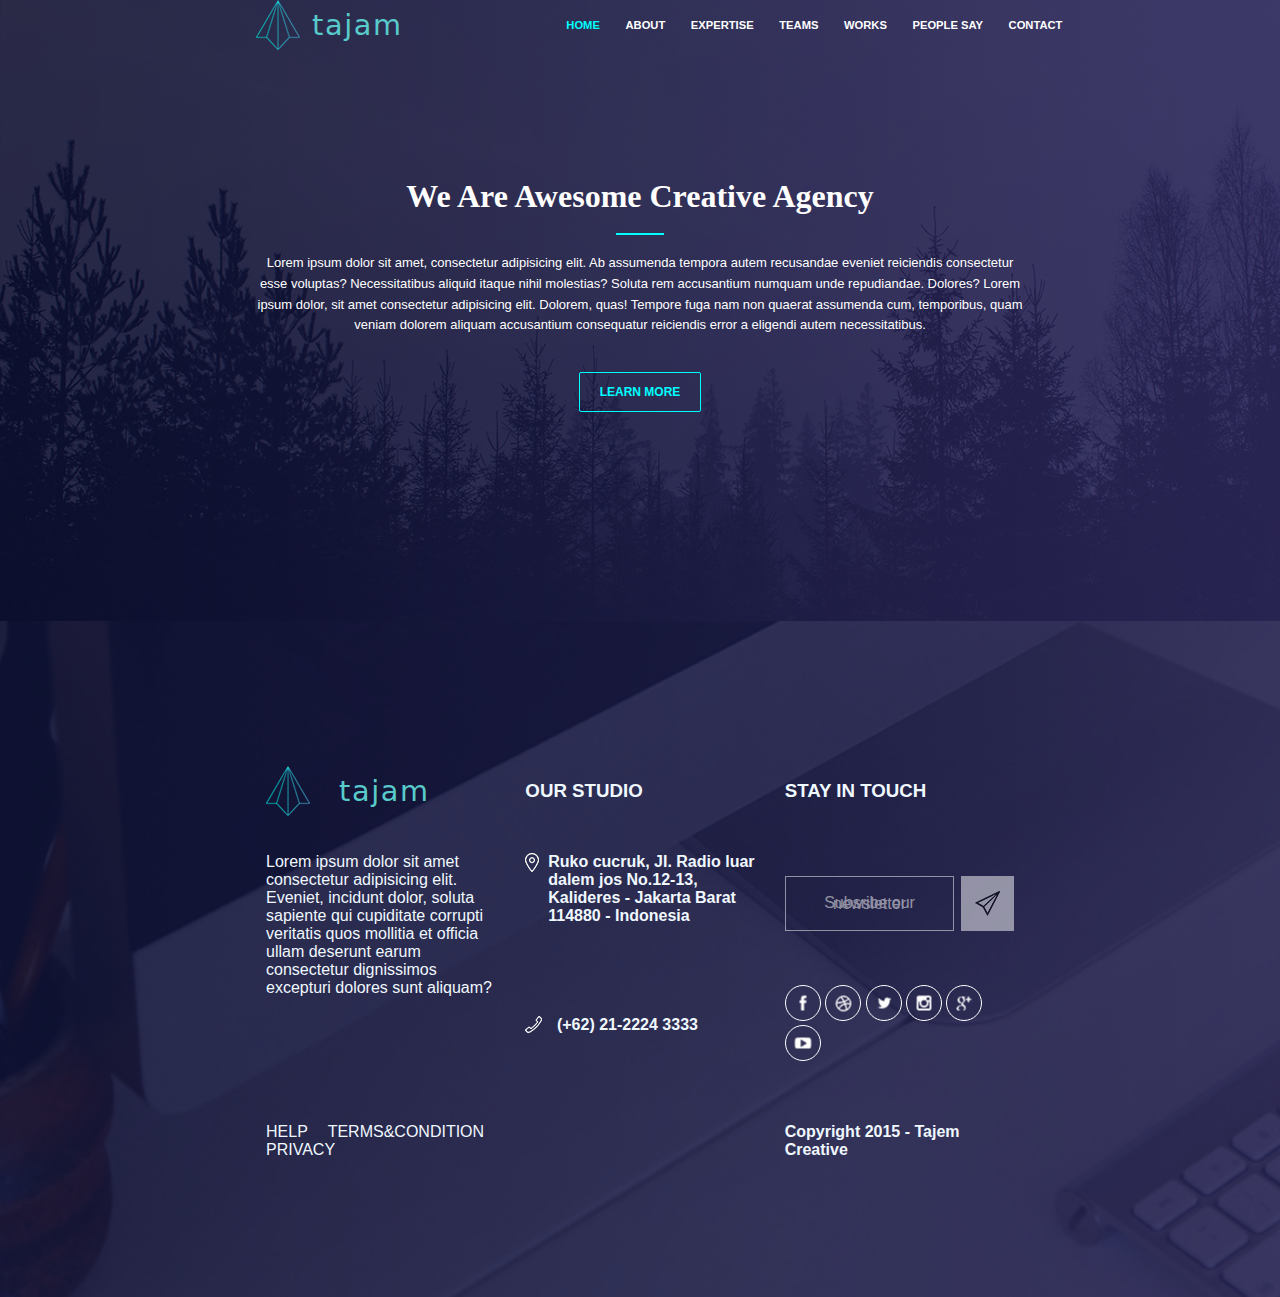
==== index.html @ 4eaee1d7 "adding my part FINAL" ====
<!DOCTYPE html>
<html lang="en">
<head>
    <meta charset="UTF-8">
    <meta name="viewport" content="width=device-width, initial-scale=1.0">
    <link rel="stylesheet" href="style.css">
    <title>Document</title>
</head>
<body>
    <header class="header1">
    <nav class="mynav">
                <div class="nav-left">
                    <svg xmlns="http://www.w3.org/2000/svg" xmlns:xlink="http://www.w3.org/1999/xlink" width="44" height="50" viewBox="0 0 44 50">
                        <image id="Vector_Smart_Object" data-name="Vector Smart Object" width="44" height="50" xlink:href="[data-uri]"/>
                      </svg>
                      <b class="text443434">tajam</b>
                </div>
                <div class="nav-right">
                    <ul>
                        <li><a id="hometext" href="#homepage-id">HOME</a></li>
                        <li><a href="#ourstory-id">ABOUT</a></li>
                        <li><a href="#expertise-id">EXPERTISE</a></li>
                        <li><a href="#team-id">TEAMS</a></li>
                        <li><a href="#works123">WORKS</a></li>
                        <li><a href="#???">PEOPLE SAY</a></li>
                        <li><a href="#form123">CONTACT</a></li>
                    </ul>
                </div>
    </nav>
    <div class="header2">
        <h1 class="colorheadertext">We Are Awesome Creative Agency</h1>
        <br />
        <hr class="linie333">
        <br />
        <p id="header2text2" class="colorheadertext"> Lorem ipsum dolor sit amet, consectetur adipisicing elit. Ab assumenda tempora autem recusandae eveniet reiciendis consectetur esse voluptas? Necessitatibus aliquid itaque nihil molestias? Soluta rem accusantium numquam unde repudiandae. Dolores? Lorem ipsum dolor, sit amet consectetur adipisicing elit. Dolorem, quas! Tempore fuga nam non quaerat assumenda cum, temporibus, quam veniam dolorem aliquam accusantium consequatur reiciendis error a eligendi autem necessitatibus.</p>
        <br />
        <br />
        <button class="buttonheader2">LEARN MORE</button>
    </div>
</header>

<footer class="myfooter">

<div class="footer-grid-container">
<div class="fg1 footer-grid-item">
    <svg xmlns="http://www.w3.org/2000/svg" xmlns:xlink="http://www.w3.org/1999/xlink" width="44" height="50" viewBox="0 0 44 50">
        <image id="Vector_Smart_Object" data-name="Vector Smart Object" width="44" height="50" xlink:href="[data-uri]"/>
      </svg>
      <b class="text12343">tajam</b>
</div>
<div class="fg2 footer-grid-item">
    <h3>OUR STUDIO</h3>
</div>
<div class="fg3 footer-grid-item">
    <h3>STAY IN TOUCH</h3>
</div>
<div class="fg4 footer-grid-item">Lorem ipsum dolor sit amet consectetur adipisicing elit. Eveniet, incidunt dolor, soluta sapiente qui cupiditate corrupti veritatis quos mollitia et officia ullam deserunt earum consectetur dignissimos excepturi dolores sunt aliquam?</div>
<div class="fg5 footer-grid-item">
    <svg xmlns="http://www.w3.org/2000/svg" xmlns:xlink="http://www.w3.org/1999/xlink" width="14" height="19" viewBox="0 0 14 19">
    <image id="big104" width="14" height="19" xlink:href="[data-uri]"/>
  </svg> <b>Ruko cucruk, JI. Radio luar dalem jos No.12-13, Kalideres - Jakarta Barat 114880 - Indonesia</b>
</div>
<div class="fg6 footer-grid-item">
    <button class="footerbutton1">Subsribe our newsletter</button>
    <button class="footerbutton2"></button>
</div>
<div class="fg7 footer-grid-item">
</div>
<div class="fg8 footer-grid-item">
    <svg xmlns="http://www.w3.org/2000/svg" xmlns:xlink="http://www.w3.org/1999/xlink" width="17" height="17" viewBox="0 0 17 17">
        <image id="phone351" width="17" height="17" xlink:href="[data-uri]"/>
      </svg>
    <b>(+62) 21-2224 3333</b>
</div>
<div class="fg9 footer-grid-item">
    <svg id="facebook" xmlns="http://www.w3.org/2000/svg" xmlns:xlink="http://www.w3.org/1999/xlink" width="36" height="36" viewBox="0 0 36 36">
        <defs>
          <style>
            .cls-1 {
              fill: none;
              stroke: #fff;
              stroke-width: 1px;
            }
          </style>
        </defs>
        <circle class="cls-1" cx="18" cy="18" r="17.5"/>
        <image id="facebook25" x="14.5" y="10.5" width="7" height="15" xlink:href="[data-uri]"/>
      </svg>
      <svg id="dribbble" xmlns="http://www.w3.org/2000/svg" xmlns:xlink="http://www.w3.org/1999/xlink" width="36" height="36" viewBox="0 0 36 36">
        <defs>
          <style>
            .cls-1 {
              fill: none;
              stroke: #fff;
              stroke-width: 1px;
            }
          </style>
        </defs>
        <circle class="cls-1" cx="18" cy="18" r="17.5"/>
        <image id="dribbble4" x="10.5" y="10.5" width="16" height="16" xlink:href="[data-uri]"/>
      </svg>
      
      <svg id="twitter" xmlns="http://www.w3.org/2000/svg" xmlns:xlink="http://www.w3.org/1999/xlink" width="36" height="36" viewBox="0 0 36 36">
        <defs>
          <style>
            .cls-1 {
              fill: none;
              stroke: #fff;
              stroke-width: 1px;
            }
          </style>
        </defs>
        <circle class="cls-1" cx="18" cy="18" r="17.5"/>
        <image id="twitter16" x="11.5" y="12.5" width="14" height="11" xlink:href="[data-uri]"/>
      </svg>
      <svg id="instagram" xmlns="http://www.w3.org/2000/svg" xmlns:xlink="http://www.w3.org/1999/xlink" width="36" height="36" viewBox="0 0 36 36">
        <defs>
          <style>
            .cls-1 {
              fill: none;
              stroke: #fff;
              stroke-width: 1px;
            }
          </style>
        </defs>
        <circle class="cls-1" cx="18" cy="18" r="17.5"/>
        <image id="instagram3" x="10.5" y="10.5" width="15" height="15" xlink:href="[data-uri]"/>
      </svg>
      <svg id="gplus" xmlns="http://www.w3.org/2000/svg" xmlns:xlink="http://www.w3.org/1999/xlink" width="36" height="36" viewBox="0 0 36 36">
        <defs>
          <style>
            .cls-1 {
              fill: none;
              stroke: #fff;
              stroke-width: 1px;
            }
          </style>
        </defs>
        <circle class="cls-1" cx="18" cy="18" r="17.5"/>
        <image id="google" x="10.5" y="11.5" width="15" height="14" xlink:href="[data-uri]"/>
      </svg>
      <svg id="youtube" xmlns="http://www.w3.org/2000/svg" xmlns:xlink="http://www.w3.org/1999/xlink" width="36" height="36" viewBox="0 0 36 36">
        <defs>
          <style>
            .cls-1 {
              fill: none;
              stroke: #fff;
              stroke-width: 1px;
            }
          </style>
        </defs>
        <circle class="cls-1" cx="18" cy="18" r="17.5"/>
        <image id="youtube-2" data-name="youtube" x="9.5" y="12.5" width="17" height="11" xlink:href="[data-uri]"/>
      </svg>
            
</div>
<div class="fg10 footer-grid-item">
    HELP TERMS&CONDITION PRIVACY
</div>
<div class="fg11 footer-grid-item">
        </div>
<div class="fg12 footer-grid-item">
    <b>Copyright 2015 - Tajem Creative</b>
</div>
</div>

</footer>
</body>
</html>
---- style.css ----
* {
   margin: 0;

    }
 

.header1 {
position: relative;
height: 100%;
width: 100%;
background-image: url(./resources/images/bgk-header.png);
background-repeat: no-repeat;
background-size: cover;
padding-bottom: 6.275%;

}

.mynav {
   position: relative;
   display: flex;
   justify-content: space-between;
   align-items: center; 
   margin-left: 20%;
   
}


.mynav .nav-left {
   position: relative;
   display: flex;
   align-items: center;
}

.mynav .nav-left .text443434 {
   position: relative;
   display: flex;
   color: rgb(89, 203, 203);
   font-family:system-ui, -apple-system, BlinkMacSystemFont, 'Segoe UI', Roboto, Oxygen, Ubuntu, Cantarell, 'Open Sans', 'Helvetica Neue', sans-serif;
   font-weight: lighter;
   font-size: 1.8rem;
   letter-spacing: 0.1rem;
   margin-left: 0.75rem;
}


.mynav .nav-right {
   position: relative;
   margin-right: 20%;
}


.nav-right ul {
   position: relative;
   display: flex;
   list-style: none;
}
   
.nav-right li {
   position: relative;
   display: flex;
   margin-inline: 0.8rem;
   font-size: 0.7rem;
   font-family: Arial, Helvetica, sans-serif;
   font-weight: bolder;
}

.nav-right a {
   position: relative;
   text-decoration: none;
   color: white;
}

#hometext {
   position: relative;
   color: aqua;
}

.header2 {
   position: relative;
   display: grid;
   height: 50%;
   width: auto;
   margin-left: 10%;
   margin-right: 10%;
   justify-items: center;
   place-items: center;
   padding: 10%;
   
}

.linie333 {
   border: 1px solid aqua;
   width: 6%;
   
}

.colorheadertext {
   color: #ffffff;
   text-align: center;
   
}

#header2text2 {
   font-family:Arial, Helvetica, sans-serif;
   font-size: small;
   font-weight: normal;
   line-height: 1.3rem;
}

.buttonheader2 {
background: none;
border: 1px solid aqua;
color: aqua;
font-size: 0.75rem;
font-weight: 600;
padding: 0.75rem 1.2rem;
border-radius: 2px;
}

footer {
   position: relative;
   left: 0;
   width: 100%;
   height: 10%;
   background-repeat: no-repeat;
   background-position: center;
   background-size: cover;
   padding-bottom: 10%;
   padding-right: 50%;
   background-image:  url(resources/images/bgk-footer.png);
   
}

.footer-grid-container {
   grid-template-columns: 1fr 1fr 1fr;
   display: grid;
   padding-left: 20%;
   padding-right: 20%;
   padding-top: 10%;
   grid-gap: 10px;
   grid-auto-rows: minmax(20%, auto);
   grid-auto-columns: minmax(20%, auto);
   justify-items: center;
  
}

.footer-grid-item {
   padding: 10px;
   /* border: 1px solid snow; */
   color: aliceblue;
   font-family: Arial, Helvetica, sans-serif;
   font-weight: li;
}

.footer-grid-item .text12343 {
   position: relative;
   color: rgb(89, 203, 203);
   font-family:system-ui, -apple-system, BlinkMacSystemFont, 'Segoe UI', Roboto, Oxygen, Ubuntu, Cantarell, 'Open Sans', 'Helvetica Neue', sans-serif;
   font-weight: lighter;
   font-size: 1.8rem;
   letter-spacing: 0.1rem;
   margin-left: -0.55rem;
}

.footerbutton1 {
background: none;
border: 1px solid white;
color: white;
font-size: 1rem;
opacity: 50%;
font-weight: 200;
padding: 1.6rem 1.6rem;
line-height: 0.05rem;
}
.footerbutton2 {
background: white;
background-image: url(resources/svg/paper122.svg);
background-repeat: no-repeat;
background-position: center;
border: 1px solid white;
opacity: 50%;
color: white;
padding: 1.6rem 1.6rem;
margin-left: 0.4rem;
}


.fg1 {
   justify-items: start;
   justify-self: start;
   display: grid;
   grid-template-columns: 1fr 1fr;
   align-items: center;
   align-self: center;
}
.fg2 {
   justify-self: start;
   align-self: center;

}
.fg3 {
   justify-self: start;
   align-self: center;
}
.fg4 {

}
.fg5 {
   display: grid;
   grid-template-columns: 10% 1fr;
}
.fg6 {
   display: flex;
   justify-content: space-between;
   align-self:center;
   justify-self: start;

}
.fg7 {

}
.fg8 {
   display: grid;
   grid-template-columns: 20% 90%;
   justify-self: start; 
   align-self: center;
}
.fg9 {
   justify-self: start;
   align-self: self-start;
}
.fg10 {
   justify-self: start;
   align-self: self-end;
   word-spacing: 1rem;
}
.fg11 {
   
}
.fg12 {
   justify-self: end;
   align-self: self-end;
}




.ourStory

.video

.expertise

.team

.form
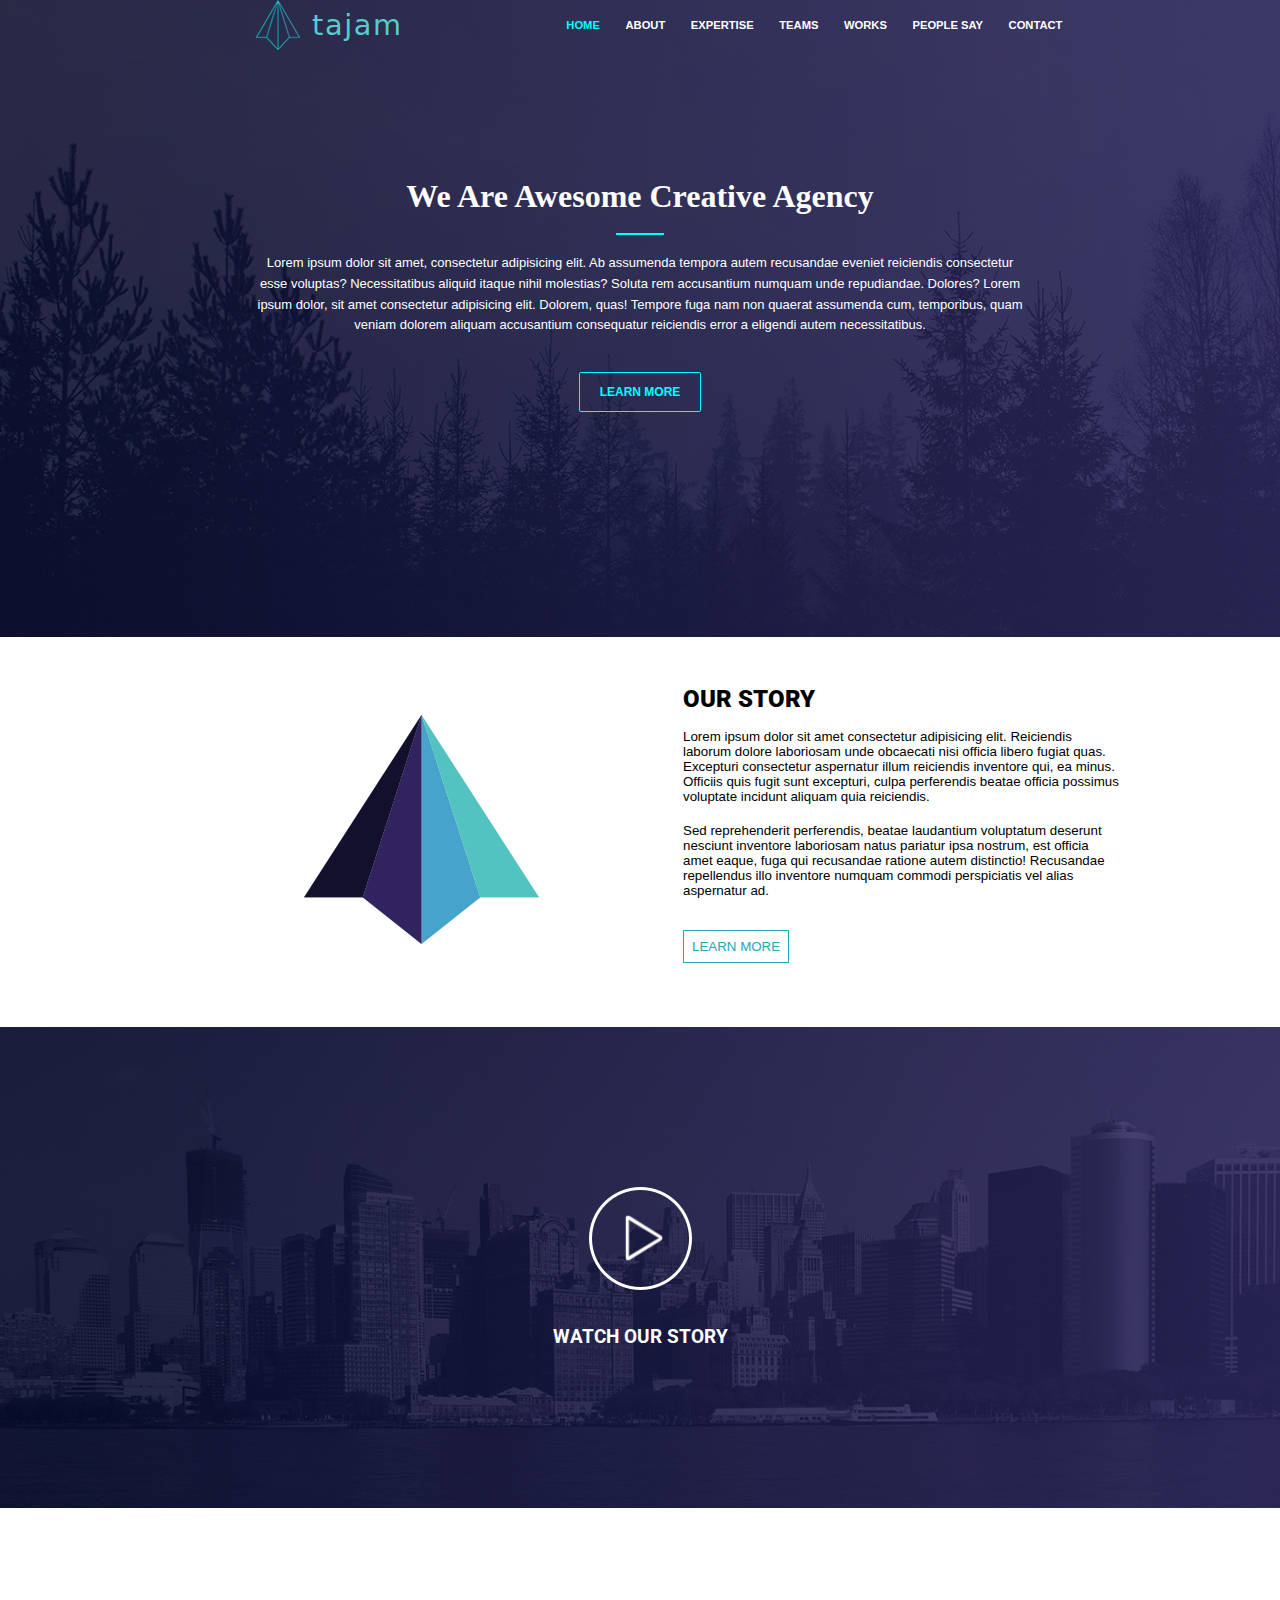
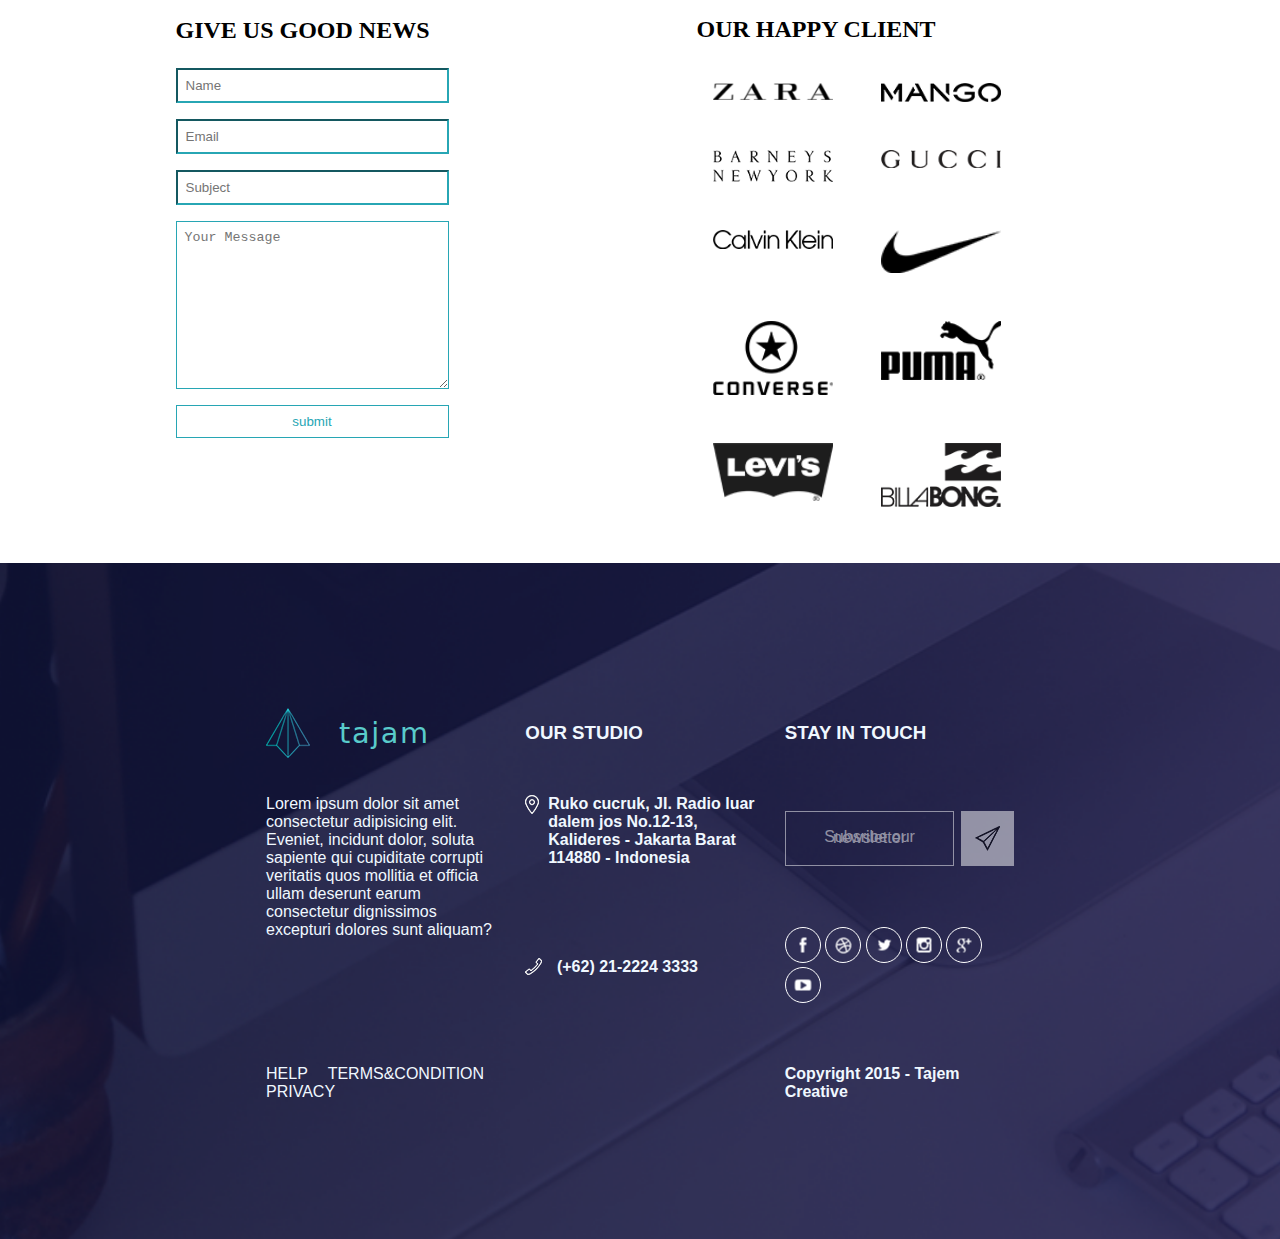
==== commit cfe1aa32: "merging changes" ====
--- a/index.html
+++ b/index.html
@@ -4,167 +4,213 @@
     <meta charset="UTF-8">
     <meta name="viewport" content="width=device-width, initial-scale=1.0">
     <link rel="stylesheet" href="style.css">
+    <link rel="preconnect" href="https://fonts.googleapis.com">
+    <link rel="preconnect" href="https://fonts.gstatic.com" crossorigin>
+    <link href="https://fonts.googleapis.com/css2?family=Roboto:wght@100;400&display=swap" rel="stylesheet">
     <title>Document</title>
 </head>
 <body>
     <header class="header1">
-    <nav class="mynav">
-                <div class="nav-left">
-                    <svg xmlns="http://www.w3.org/2000/svg" xmlns:xlink="http://www.w3.org/1999/xlink" width="44" height="50" viewBox="0 0 44 50">
-                        <image id="Vector_Smart_Object" data-name="Vector Smart Object" width="44" height="50" xlink:href="[data-uri]"/>
-                      </svg>
-                      <b class="text443434">tajam</b>
-                </div>
-                <div class="nav-right">
-                    <ul>
-                        <li><a id="hometext" href="#homepage-id">HOME</a></li>
-                        <li><a href="#ourstory-id">ABOUT</a></li>
-                        <li><a href="#expertise-id">EXPERTISE</a></li>
-                        <li><a href="#team-id">TEAMS</a></li>
-                        <li><a href="#works123">WORKS</a></li>
-                        <li><a href="#???">PEOPLE SAY</a></li>
-                        <li><a href="#form123">CONTACT</a></li>
-                    </ul>
-                </div>
-    </nav>
-    <div class="header2">
-        <h1 class="colorheadertext">We Are Awesome Creative Agency</h1>
-        <br />
-        <hr class="linie333">
-        <br />
-        <p id="header2text2" class="colorheadertext"> Lorem ipsum dolor sit amet, consectetur adipisicing elit. Ab assumenda tempora autem recusandae eveniet reiciendis consectetur esse voluptas? Necessitatibus aliquid itaque nihil molestias? Soluta rem accusantium numquam unde repudiandae. Dolores? Lorem ipsum dolor, sit amet consectetur adipisicing elit. Dolorem, quas! Tempore fuga nam non quaerat assumenda cum, temporibus, quam veniam dolorem aliquam accusantium consequatur reiciendis error a eligendi autem necessitatibus.</p>
-        <br />
-        <br />
-        <button class="buttonheader2">LEARN MORE</button>
-    </div>
-</header>
+        <nav class="mynav">
+                    <div class="nav-left">
+                        <svg xmlns="http://www.w3.org/2000/svg" xmlns:xlink="http://www.w3.org/1999/xlink" width="44" height="50" viewBox="0 0 44 50">
+                            <image id="Vector_Smart_Object" data-name="Vector Smart Object" width="44" height="50" xlink:href="[data-uri]"/>
+                          </svg>
+                          <b class="text443434">tajam</b>
+                    </div>
+                    <div class="nav-right">
+                        <ul>
+                            <li><a id="hometext" href="#homepage-id">HOME</a></li>
+                            <li><a href="#ourstory-id">ABOUT</a></li>
+                            <li><a href="#expertise-id">EXPERTISE</a></li>
+                            <li><a href="#team-id">TEAMS</a></li>
+                            <li><a href="#works123">WORKS</a></li>
+                            <li><a href="#???">PEOPLE SAY</a></li>
+                            <li><a href="#form123">CONTACT</a></li>
+                        </ul>
+                    </div>
+        </nav>
+        <div class="header2">
+            <h1 class="colorheadertext">We Are Awesome Creative Agency</h1>
+            <br />
+            <hr class="linie333">
+            <br />
+            <p id="header2text2" class="colorheadertext"> Lorem ipsum dolor sit amet, consectetur adipisicing elit. Ab assumenda tempora autem recusandae eveniet reiciendis consectetur esse voluptas? Necessitatibus aliquid itaque nihil molestias? Soluta rem accusantium numquam unde repudiandae. Dolores? Lorem ipsum dolor, sit amet consectetur adipisicing elit. Dolorem, quas! Tempore fuga nam non quaerat assumenda cum, temporibus, quam veniam dolorem aliquam accusantium consequatur reiciendis error a eligendi autem necessitatibus.</p>
+            <br />
+            <br />
+            <button class="buttonheader2">LEARN MORE</button>
+        </div>
+    </header>
+    <section class="ourStory">
+        <div class="storyLeft">
+            <img src="./resources/png/logo-big.png" alt="logo-big">
+        </div>
+        <div class="storyRight">
+            <h2>OUR STORY</h2>
+            <p>Lorem ipsum dolor sit amet consectetur adipisicing elit. Reiciendis laborum dolore laboriosam unde obcaecati nisi officia libero fugiat quas. Excepturi consectetur aspernatur illum reiciendis inventore qui, ea minus. Officiis quis fugit sunt excepturi, culpa perferendis beatae officia possimus voluptate incidunt aliquam quia reiciendis. </p>
+             </br> 
+             <p>Sed reprehenderit perferendis, beatae laudantium voluptatum deserunt nesciunt inventore laboriosam natus pariatur ipsa nostrum, est officia amet eaque, fuga qui recusandae ratione autem distinctio! Recusandae repellendus illo inventore numquam commodi perspiciatis vel alias aspernatur ad.</p>
+            <button>LEARN MORE</button>
+        </div>
+        </section>
+        <section class="video">
+            <img src="./resources/png/play.png" alt="play">
+            <h3>WATCH OUR STORY</h3>
+        </section>
+    
+     <section class="form">
+         <div class="formLeft">
+            <h2>GIVE US GOOD NEWS</h2>
+            <form action="submit">
+                <input type="text" placeholder="Name">
+                <input type="text" placeholder="Email">
+                <input type="text" placeholder="Subject">
+                <textarea placeholder="Your Message" cols="30" rows="10"></textarea>
+                <button>submit</button>
+            </form>
+         </div>
+         <div class="formRight">
+            <h2>OUR HAPPY CLIENT</h2>
+            <div class="shopping">
+                <img src="./resources/png/Zara_Logo.png" alt="Zara logo">
+                <img src="./resources/png/Logo_of_Mango_(new).png" alt="Mango logo">
+                <img src="./resources/png/1280px-Barneys_New_York_Logo.png" alt="BNY logo">
+                <img src="./resources/png/1280px-Gucci_Logo.png" alt="1280px-Gucci_Logo">
+                <img src="./resources/png/Calvin_klein_logo.png" alt="CK logo">
+                <img src="./resources/png/1280px-Logo_NIKE.png" alt="Nike logo">
+                <img src="./resources/png/Converse_logo.png" alt="Converse logo">
+                <img src="./resources/png/Puma_Logo.png" alt="Puma logo">
+                <img src="./resources/png/1280px-Levi's_logo.png" alt="Levi's logo">
+                <img src="./resources/png/Billabong.png" alt="Billabong logo">
+            </div>
+         </div>   
+        </section>
+        <footer class="myfooter">
 
-<footer class="myfooter">
-
-<div class="footer-grid-container">
-<div class="fg1 footer-grid-item">
-    <svg xmlns="http://www.w3.org/2000/svg" xmlns:xlink="http://www.w3.org/1999/xlink" width="44" height="50" viewBox="0 0 44 50">
-        <image id="Vector_Smart_Object" data-name="Vector Smart Object" width="44" height="50" xlink:href="[data-uri]"/>
-      </svg>
-      <b class="text12343">tajam</b>
-</div>
-<div class="fg2 footer-grid-item">
-    <h3>OUR STUDIO</h3>
-</div>
-<div class="fg3 footer-grid-item">
-    <h3>STAY IN TOUCH</h3>
-</div>
-<div class="fg4 footer-grid-item">Lorem ipsum dolor sit amet consectetur adipisicing elit. Eveniet, incidunt dolor, soluta sapiente qui cupiditate corrupti veritatis quos mollitia et officia ullam deserunt earum consectetur dignissimos excepturi dolores sunt aliquam?</div>
-<div class="fg5 footer-grid-item">
-    <svg xmlns="http://www.w3.org/2000/svg" xmlns:xlink="http://www.w3.org/1999/xlink" width="14" height="19" viewBox="0 0 14 19">
-    <image id="big104" width="14" height="19" xlink:href="[data-uri]"/>
-  </svg> <b>Ruko cucruk, JI. Radio luar dalem jos No.12-13, Kalideres - Jakarta Barat 114880 - Indonesia</b>
-</div>
-<div class="fg6 footer-grid-item">
-    <button class="footerbutton1">Subsribe our newsletter</button>
-    <button class="footerbutton2"></button>
-</div>
-<div class="fg7 footer-grid-item">
-</div>
-<div class="fg8 footer-grid-item">
-    <svg xmlns="http://www.w3.org/2000/svg" xmlns:xlink="http://www.w3.org/1999/xlink" width="17" height="17" viewBox="0 0 17 17">
-        <image id="phone351" width="17" height="17" xlink:href="[data-uri]"/>
-      </svg>
-    <b>(+62) 21-2224 3333</b>
-</div>
-<div class="fg9 footer-grid-item">
-    <svg id="facebook" xmlns="http://www.w3.org/2000/svg" xmlns:xlink="http://www.w3.org/1999/xlink" width="36" height="36" viewBox="0 0 36 36">
-        <defs>
-          <style>
-            .cls-1 {
-              fill: none;
-              stroke: #fff;
-              stroke-width: 1px;
-            }
-          </style>
-        </defs>
-        <circle class="cls-1" cx="18" cy="18" r="17.5"/>
-        <image id="facebook25" x="14.5" y="10.5" width="7" height="15" xlink:href="[data-uri]"/>
-      </svg>
-      <svg id="dribbble" xmlns="http://www.w3.org/2000/svg" xmlns:xlink="http://www.w3.org/1999/xlink" width="36" height="36" viewBox="0 0 36 36">
-        <defs>
-          <style>
-            .cls-1 {
-              fill: none;
-              stroke: #fff;
-              stroke-width: 1px;
-            }
-          </style>
-        </defs>
-        <circle class="cls-1" cx="18" cy="18" r="17.5"/>
-        <image id="dribbble4" x="10.5" y="10.5" width="16" height="16" xlink:href="[data-uri]"/>
-      </svg>
-      
-      <svg id="twitter" xmlns="http://www.w3.org/2000/svg" xmlns:xlink="http://www.w3.org/1999/xlink" width="36" height="36" viewBox="0 0 36 36">
-        <defs>
-          <style>
-            .cls-1 {
-              fill: none;
-              stroke: #fff;
-              stroke-width: 1px;
-            }
-          </style>
-        </defs>
-        <circle class="cls-1" cx="18" cy="18" r="17.5"/>
-        <image id="twitter16" x="11.5" y="12.5" width="14" height="11" xlink:href="[data-uri]"/>
-      </svg>
-      <svg id="instagram" xmlns="http://www.w3.org/2000/svg" xmlns:xlink="http://www.w3.org/1999/xlink" width="36" height="36" viewBox="0 0 36 36">
-        <defs>
-          <style>
-            .cls-1 {
-              fill: none;
-              stroke: #fff;
-              stroke-width: 1px;
-            }
-          </style>
-        </defs>
-        <circle class="cls-1" cx="18" cy="18" r="17.5"/>
-        <image id="instagram3" x="10.5" y="10.5" width="15" height="15" xlink:href="[data-uri]"/>
-      </svg>
-      <svg id="gplus" xmlns="http://www.w3.org/2000/svg" xmlns:xlink="http://www.w3.org/1999/xlink" width="36" height="36" viewBox="0 0 36 36">
-        <defs>
-          <style>
-            .cls-1 {
-              fill: none;
-              stroke: #fff;
-              stroke-width: 1px;
-            }
-          </style>
-        </defs>
-        <circle class="cls-1" cx="18" cy="18" r="17.5"/>
-        <image id="google" x="10.5" y="11.5" width="15" height="14" xlink:href="[data-uri]"/>
-      </svg>
-      <svg id="youtube" xmlns="http://www.w3.org/2000/svg" xmlns:xlink="http://www.w3.org/1999/xlink" width="36" height="36" viewBox="0 0 36 36">
-        <defs>
-          <style>
-            .cls-1 {
-              fill: none;
-              stroke: #fff;
-              stroke-width: 1px;
-            }
-          </style>
-        </defs>
-        <circle class="cls-1" cx="18" cy="18" r="17.5"/>
-        <image id="youtube-2" data-name="youtube" x="9.5" y="12.5" width="17" height="11" xlink:href="[data-uri]"/>
-      </svg>
+            <div class="footer-grid-container">
+            <div class="fg1 footer-grid-item">
+                <svg xmlns="http://www.w3.org/2000/svg" xmlns:xlink="http://www.w3.org/1999/xlink" width="44" height="50" viewBox="0 0 44 50">
+                    <image id="Vector_Smart_Object" data-name="Vector Smart Object" width="44" height="50" xlink:href="[data-uri]"/>
+                  </svg>
+                  <b class="text12343">tajam</b>
+            </div>
+            <div class="fg2 footer-grid-item">
+                <h3>OUR STUDIO</h3>
+            </div>
+            <div class="fg3 footer-grid-item">
+                <h3>STAY IN TOUCH</h3>
+            </div>
+            <div class="fg4 footer-grid-item">Lorem ipsum dolor sit amet consectetur adipisicing elit. Eveniet, incidunt dolor, soluta sapiente qui cupiditate corrupti veritatis quos mollitia et officia ullam deserunt earum consectetur dignissimos excepturi dolores sunt aliquam?</div>
+            <div class="fg5 footer-grid-item">
+                <svg xmlns="http://www.w3.org/2000/svg" xmlns:xlink="http://www.w3.org/1999/xlink" width="14" height="19" viewBox="0 0 14 19">
+                <image id="big104" width="14" height="19" xlink:href="[data-uri]"/>
+              </svg> <b>Ruko cucruk, JI. Radio luar dalem jos No.12-13, Kalideres - Jakarta Barat 114880 - Indonesia</b>
+            </div>
+            <div class="fg6 footer-grid-item">
+                <button class="footerbutton1">Subsribe our newsletter</button>
+                <button class="footerbutton2"></button>
+            </div>
+            <div class="fg7 footer-grid-item">
+            </div>
+            <div class="fg8 footer-grid-item">
+                <svg xmlns="http://www.w3.org/2000/svg" xmlns:xlink="http://www.w3.org/1999/xlink" width="17" height="17" viewBox="0 0 17 17">
+                    <image id="phone351" width="17" height="17" xlink:href="[data-uri]"/>
+                  </svg>
+                <b>(+62) 21-2224 3333</b>
+            </div>
+            <div class="fg9 footer-grid-item">
+                <svg id="facebook" xmlns="http://www.w3.org/2000/svg" xmlns:xlink="http://www.w3.org/1999/xlink" width="36" height="36" viewBox="0 0 36 36">
+                    <defs>
+                      <style>
+                        .cls-1 {
+                          fill: none;
+                          stroke: #fff;
+                          stroke-width: 1px;
+                        }
+                      </style>
+                    </defs>
+                    <circle class="cls-1" cx="18" cy="18" r="17.5"/>
+                    <image id="facebook25" x="14.5" y="10.5" width="7" height="15" xlink:href="[data-uri]"/>
+                  </svg>
+                  <svg id="dribbble" xmlns="http://www.w3.org/2000/svg" xmlns:xlink="http://www.w3.org/1999/xlink" width="36" height="36" viewBox="0 0 36 36">
+                    <defs>
+                      <style>
+                        .cls-1 {
+                          fill: none;
+                          stroke: #fff;
+                          stroke-width: 1px;
+                        }
+                      </style>
+                    </defs>
+                    <circle class="cls-1" cx="18" cy="18" r="17.5"/>
+                    <image id="dribbble4" x="10.5" y="10.5" width="16" height="16" xlink:href="[data-uri]"/>
+                  </svg>
+                  
+                  <svg id="twitter" xmlns="http://www.w3.org/2000/svg" xmlns:xlink="http://www.w3.org/1999/xlink" width="36" height="36" viewBox="0 0 36 36">
+                    <defs>
+                      <style>
+                        .cls-1 {
+                          fill: none;
+                          stroke: #fff;
+                          stroke-width: 1px;
+                        }
+                      </style>
+                    </defs>
+                    <circle class="cls-1" cx="18" cy="18" r="17.5"/>
+                    <image id="twitter16" x="11.5" y="12.5" width="14" height="11" xlink:href="[data-uri]"/>
+                  </svg>
+                  <svg id="instagram" xmlns="http://www.w3.org/2000/svg" xmlns:xlink="http://www.w3.org/1999/xlink" width="36" height="36" viewBox="0 0 36 36">
+                    <defs>
+                      <style>
+                        .cls-1 {
+                          fill: none;
+                          stroke: #fff;
+                          stroke-width: 1px;
+                        }
+                      </style>
+                    </defs>
+                    <circle class="cls-1" cx="18" cy="18" r="17.5"/>
+                    <image id="instagram3" x="10.5" y="10.5" width="15" height="15" xlink:href="[data-uri]"/>
+                  </svg>
+                  <svg id="gplus" xmlns="http://www.w3.org/2000/svg" xmlns:xlink="http://www.w3.org/1999/xlink" width="36" height="36" viewBox="0 0 36 36">
+                    <defs>
+                      <style>
+                        .cls-1 {
+                          fill: none;
+                          stroke: #fff;
+                          stroke-width: 1px;
+                        }
+                      </style>
+                    </defs>
+                    <circle class="cls-1" cx="18" cy="18" r="17.5"/>
+                    <image id="google" x="10.5" y="11.5" width="15" height="14" xlink:href="[data-uri]"/>
+                  </svg>
+                  <svg id="youtube" xmlns="http://www.w3.org/2000/svg" xmlns:xlink="http://www.w3.org/1999/xlink" width="36" height="36" viewBox="0 0 36 36">
+                    <defs>
+                      <style>
+                        .cls-1 {
+                          fill: none;
+                          stroke: #fff;
+                          stroke-width: 1px;
+                        }
+                      </style>
+                    </defs>
+                    <circle class="cls-1" cx="18" cy="18" r="17.5"/>
+                    <image id="youtube-2" data-name="youtube" x="9.5" y="12.5" width="17" height="11" xlink:href="[data-uri]"/>
+                  </svg>
+                        
+            </div>
+            <div class="fg10 footer-grid-item">
+                HELP TERMS&CONDITION PRIVACY
+            </div>
+            <div class="fg11 footer-grid-item">
+                    </div>
+            <div class="fg12 footer-grid-item">
+                <b>Copyright 2015 - Tajem Creative</b>
+            </div>
+            </div>
             
-</div>
-<div class="fg10 footer-grid-item">
-    HELP TERMS&CONDITION PRIVACY
-</div>
-<div class="fg11 footer-grid-item">
-        </div>
-<div class="fg12 footer-grid-item">
-    <b>Copyright 2015 - Tajem Creative</b>
-</div>
-</div>
-
-</footer>
+            </footer>
 </body>
 </html>
 
--- a/style.css
+++ b/style.css
@@ -13,6 +13,25 @@
 background-size: cover;
 padding-bottom: 6.275%;
 
+}
+
+
+.ourStory {
+   display: flex;
+   justify-content: space-between;
+   align-items: center;
+   margin-left: 14rem;
+   width: 70%;
+   font-family: 'Roboto';
+   padding-bottom: 3rem;
+   padding-top: 3rem;
+   
+   
+}
+
+.storyLeft {
+   margin-left: 5rem;
+   margin-right: 9rem;
 }
 
 .mynav {
@@ -244,13 +263,111 @@
 
 
 
-
-.ourStory
-
-.video
-
-.expertise
-
-.team
-
-.form
+.storyRight h2 {
+  margin-bottom: 1rem;
+  font-weight: 900;
+  
+}
+
+
+.storyRight button {
+   margin-top: 2rem;
+   background-color: rgba(0, 0, 0, 0);
+   padding: 0.5rem;
+   border: 1px solid #27a6b4;
+   color: #27a6b4;
+}
+
+.storyRight p {
+   font-weight: 100;
+   font-family: sans-serif;
+   font-size: smaller;
+}
+
+.video {
+   background-image: url(./resources/images/bgk-middle.png);
+   text-align: center;
+   background-size: cover;
+   padding: 10rem;
+   font-family: Roboto;
+   
+}
+
+.video img {
+   margin-bottom: 2rem;
+}
+
+.video h3 {
+   color: white;
+}
+
+.form {
+   display: flex;
+   padding: 2rem;
+   justify-content: center;
+   align-items: center;
+   
+}
+
+.form input, textarea, button {
+   margin-bottom: 1rem;
+}
+
+form button {
+   background-color: rgba(0, 0, 0, 0);
+   padding: 0.5rem 1rem;
+   border: 1px solid #27a6b4;
+   color: #27a6b4;
+   width: auto;
+   
+}
+
+
+.formLeft {
+   margin-right: 15rem;
+   
+}
+
+.formLeft h2 {
+margin-bottom: 1.5rem;
+}
+
+.formRight {
+   margin-right: 5rem;
+   margin-top: 4.8rem;
+}
+
+.formRight h2 {
+   margin-bottom: 1rem;
+   margin-left: 0.5rem;
+}
+
+form {
+   display: flex;
+   flex-direction: column;
+   
+}
+
+form input, textarea {
+   padding: 0.5rem;
+   border-color: #27a6b4;
+ 
+ 
+}
+
+.shopping {
+   display: grid;
+   grid-template-columns: 1fr 1fr ;
+   width: 80%;
+}
+
+.shopping img {
+   display: flex;
+   width: 7.5rem;
+   margin: 1.5rem;
+   
+}
+
+
+
+
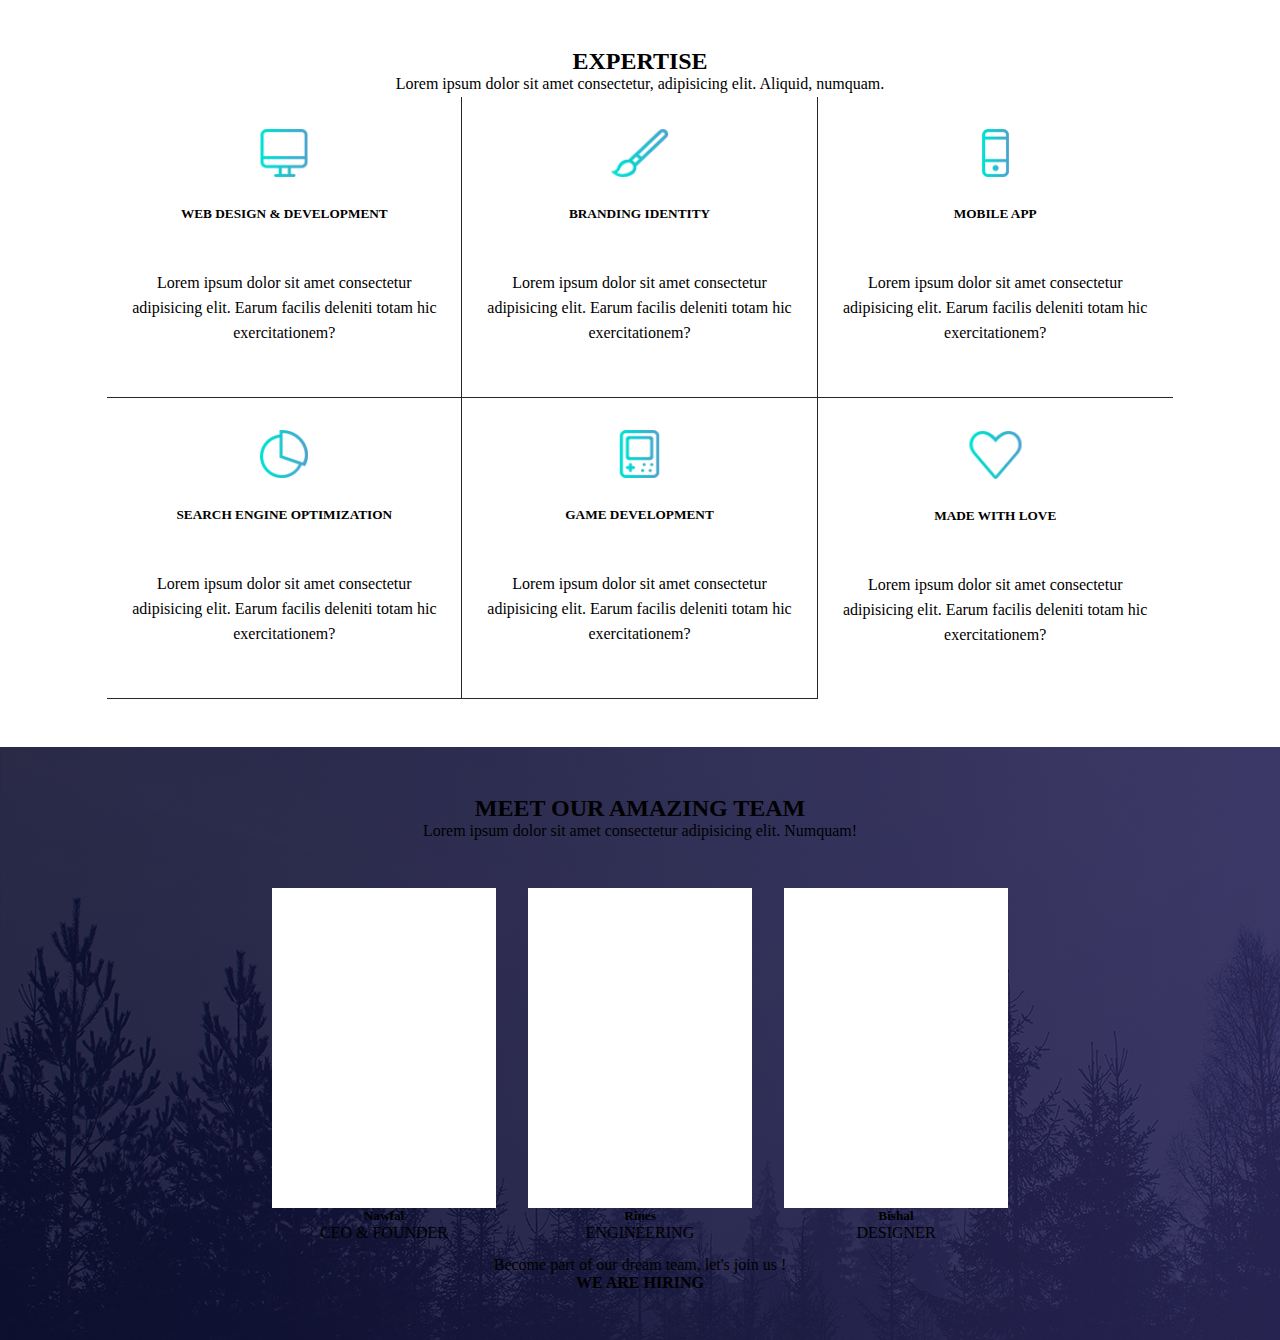
==== commit d28e5af5: "made changes to the team section, still needs polishing" ====
--- a/index.html
+++ b/index.html
@@ -3,214 +3,83 @@
 <head>
     <meta charset="UTF-8">
     <meta name="viewport" content="width=device-width, initial-scale=1.0">
+    <title>Document</title>
     <link rel="stylesheet" href="style.css">
-    <link rel="preconnect" href="https://fonts.googleapis.com">
-    <link rel="preconnect" href="https://fonts.gstatic.com" crossorigin>
-    <link href="https://fonts.googleapis.com/css2?family=Roboto:wght@100;400&display=swap" rel="stylesheet">
     <title>Document</title>
 </head>
 <body>
-    <header class="header1">
-        <nav class="mynav">
-                    <div class="nav-left">
-                        <svg xmlns="http://www.w3.org/2000/svg" xmlns:xlink="http://www.w3.org/1999/xlink" width="44" height="50" viewBox="0 0 44 50">
-                            <image id="Vector_Smart_Object" data-name="Vector Smart Object" width="44" height="50" xlink:href="[data-uri]"/>
-                          </svg>
-                          <b class="text443434">tajam</b>
-                    </div>
-                    <div class="nav-right">
-                        <ul>
-                            <li><a id="hometext" href="#homepage-id">HOME</a></li>
-                            <li><a href="#ourstory-id">ABOUT</a></li>
-                            <li><a href="#expertise-id">EXPERTISE</a></li>
-                            <li><a href="#team-id">TEAMS</a></li>
-                            <li><a href="#works123">WORKS</a></li>
-                            <li><a href="#???">PEOPLE SAY</a></li>
-                            <li><a href="#form123">CONTACT</a></li>
-                        </ul>
-                    </div>
-        </nav>
-        <div class="header2">
-            <h1 class="colorheadertext">We Are Awesome Creative Agency</h1>
-            <br />
-            <hr class="linie333">
-            <br />
-            <p id="header2text2" class="colorheadertext"> Lorem ipsum dolor sit amet, consectetur adipisicing elit. Ab assumenda tempora autem recusandae eveniet reiciendis consectetur esse voluptas? Necessitatibus aliquid itaque nihil molestias? Soluta rem accusantium numquam unde repudiandae. Dolores? Lorem ipsum dolor, sit amet consectetur adipisicing elit. Dolorem, quas! Tempore fuga nam non quaerat assumenda cum, temporibus, quam veniam dolorem aliquam accusantium consequatur reiciendis error a eligendi autem necessitatibus.</p>
-            <br />
-            <br />
-            <button class="buttonheader2">LEARN MORE</button>
+    <section class="expertise">
+        <div class="expertise-header">
+            <h2>EXPERTISE</h2>
+            <p>Lorem ipsum dolor sit amet consectetur, adipisicing elit. Aliquid, numquam.</p>
         </div>
-    </header>
-    <section class="ourStory">
-        <div class="storyLeft">
-            <img src="./resources/png/logo-big.png" alt="logo-big">
+
+        <div class="expertise-content">
+            <div class="skills b-bottom-right">
+                <img src="./resources/svg/screen.svg">
+                <h5>WEB DESIGN & DEVELOPMENT</h5>
+                <p>Lorem ipsum dolor sit amet consectetur adipisicing elit. Earum facilis deleniti totam hic exercitationem?</p>
+            </div>
+            <div class="skills b-bottom-right">
+                <img src="./resources/svg/pen.svg">
+                <h5>BRANDING IDENTITY</h5>
+                <p>Lorem ipsum dolor sit amet consectetur adipisicing elit. Earum facilis deleniti totam hic exercitationem?</p>
+            </div>
+            <div class="skills b-bottom">
+                <img src="./resources/svg/mobile.svg">
+                <h5>MOBILE APP</h5>
+                <p>Lorem ipsum dolor sit amet consectetur adipisicing elit. Earum facilis deleniti totam hic exercitationem?</p>
+            </div>
+            <div class="skills b-right">
+                <img src="./resources/svg/graph.svg">
+                <h5>SEARCH ENGINE OPTIMIZATION</h5>
+                <p>Lorem ipsum dolor sit amet consectetur adipisicing elit. Earum facilis deleniti totam hic exercitationem?</p>
+            </div>
+            <div class="skills b-right">
+                <img src="./resources/svg/gameboy.svg">
+                <h5>GAME DEVELOPMENT</h5>
+                <p>Lorem ipsum dolor sit amet consectetur adipisicing elit. Earum facilis deleniti totam hic exercitationem?</p>
+            </div>
+            <div class="skills">
+                <img src="./resources/svg/heart.svg">
+                <h5>MADE WITH LOVE</h5>
+                <p>Lorem ipsum dolor sit amet consectetur adipisicing elit. Earum facilis deleniti totam hic exercitationem?</p>
+            </div>
         </div>
-        <div class="storyRight">
-            <h2>OUR STORY</h2>
-            <p>Lorem ipsum dolor sit amet consectetur adipisicing elit. Reiciendis laborum dolore laboriosam unde obcaecati nisi officia libero fugiat quas. Excepturi consectetur aspernatur illum reiciendis inventore qui, ea minus. Officiis quis fugit sunt excepturi, culpa perferendis beatae officia possimus voluptate incidunt aliquam quia reiciendis. </p>
-             </br> 
-             <p>Sed reprehenderit perferendis, beatae laudantium voluptatum deserunt nesciunt inventore laboriosam natus pariatur ipsa nostrum, est officia amet eaque, fuga qui recusandae ratione autem distinctio! Recusandae repellendus illo inventore numquam commodi perspiciatis vel alias aspernatur ad.</p>
-            <button>LEARN MORE</button>
+    </section>
+    <section class="team">
+        <div class="team-header">
+            <h2>MEET OUR AMAZING TEAM</h2>
+            <p>Lorem ipsum dolor sit amet consectetur adipisicing elit. Numquam!</p>
         </div>
-        </section>
-        <section class="video">
-            <img src="./resources/png/play.png" alt="play">
-            <h3>WATCH OUR STORY</h3>
-        </section>
-    
-     <section class="form">
-         <div class="formLeft">
-            <h2>GIVE US GOOD NEWS</h2>
-            <form action="submit">
-                <input type="text" placeholder="Name">
-                <input type="text" placeholder="Email">
-                <input type="text" placeholder="Subject">
-                <textarea placeholder="Your Message" cols="30" rows="10"></textarea>
-                <button>submit</button>
-            </form>
-         </div>
-         <div class="formRight">
-            <h2>OUR HAPPY CLIENT</h2>
-            <div class="shopping">
-                <img src="./resources/png/Zara_Logo.png" alt="Zara logo">
-                <img src="./resources/png/Logo_of_Mango_(new).png" alt="Mango logo">
-                <img src="./resources/png/1280px-Barneys_New_York_Logo.png" alt="BNY logo">
-                <img src="./resources/png/1280px-Gucci_Logo.png" alt="1280px-Gucci_Logo">
-                <img src="./resources/png/Calvin_klein_logo.png" alt="CK logo">
-                <img src="./resources/png/1280px-Logo_NIKE.png" alt="Nike logo">
-                <img src="./resources/png/Converse_logo.png" alt="Converse logo">
-                <img src="./resources/png/Puma_Logo.png" alt="Puma logo">
-                <img src="./resources/png/1280px-Levi's_logo.png" alt="Levi's logo">
-                <img src="./resources/png/Billabong.png" alt="Billabong logo">
+        <div class="team-wrapper">
+            <div class="members">
+                <div class="img-placeholder"></div>
+                <div class="name-wrapper">
+                    <h5>Nawfal</h5>
+                    <div>CEO & FOUNDER</div>
+                </div>
             </div>
-         </div>   
-        </section>
-        <footer class="myfooter">
+            <div class="members">
+                <div class="img-placeholder"></div>
+                <div class="name-wrapper">
+                    <h5>Rines</h5>
+                    <div>ENGINEERING</div>
+                </div>
+            </div>
+            <div class="members">
+                <div class="img-placeholder"></div>
+                <div class="name-wrapper">
+                    <h5>Bishal</h5>
+                    <div>DESIGNER</div>
+                </div>
+            </div>
+        </div>
+        <div class="team-footer">
+            <p>Become part of our dream team, let's join us !</p>
+            <h4>WE ARE HIRING</h4>
+        </div>
+    </section>
 
-            <div class="footer-grid-container">
-            <div class="fg1 footer-grid-item">
-                <svg xmlns="http://www.w3.org/2000/svg" xmlns:xlink="http://www.w3.org/1999/xlink" width="44" height="50" viewBox="0 0 44 50">
-                    <image id="Vector_Smart_Object" data-name="Vector Smart Object" width="44" height="50" xlink:href="[data-uri]"/>
-                  </svg>
-                  <b class="text12343">tajam</b>
-            </div>
-            <div class="fg2 footer-grid-item">
-                <h3>OUR STUDIO</h3>
-            </div>
-            <div class="fg3 footer-grid-item">
-                <h3>STAY IN TOUCH</h3>
-            </div>
-            <div class="fg4 footer-grid-item">Lorem ipsum dolor sit amet consectetur adipisicing elit. Eveniet, incidunt dolor, soluta sapiente qui cupiditate corrupti veritatis quos mollitia et officia ullam deserunt earum consectetur dignissimos excepturi dolores sunt aliquam?</div>
-            <div class="fg5 footer-grid-item">
-                <svg xmlns="http://www.w3.org/2000/svg" xmlns:xlink="http://www.w3.org/1999/xlink" width="14" height="19" viewBox="0 0 14 19">
-                <image id="big104" width="14" height="19" xlink:href="[data-uri]"/>
-              </svg> <b>Ruko cucruk, JI. Radio luar dalem jos No.12-13, Kalideres - Jakarta Barat 114880 - Indonesia</b>
-            </div>
-            <div class="fg6 footer-grid-item">
-                <button class="footerbutton1">Subsribe our newsletter</button>
-                <button class="footerbutton2"></button>
-            </div>
-            <div class="fg7 footer-grid-item">
-            </div>
-            <div class="fg8 footer-grid-item">
-                <svg xmlns="http://www.w3.org/2000/svg" xmlns:xlink="http://www.w3.org/1999/xlink" width="17" height="17" viewBox="0 0 17 17">
-                    <image id="phone351" width="17" height="17" xlink:href="[data-uri]"/>
-                  </svg>
-                <b>(+62) 21-2224 3333</b>
-            </div>
-            <div class="fg9 footer-grid-item">
-                <svg id="facebook" xmlns="http://www.w3.org/2000/svg" xmlns:xlink="http://www.w3.org/1999/xlink" width="36" height="36" viewBox="0 0 36 36">
-                    <defs>
-                      <style>
-                        .cls-1 {
-                          fill: none;
-                          stroke: #fff;
-                          stroke-width: 1px;
-                        }
-                      </style>
-                    </defs>
-                    <circle class="cls-1" cx="18" cy="18" r="17.5"/>
-                    <image id="facebook25" x="14.5" y="10.5" width="7" height="15" xlink:href="[data-uri]"/>
-                  </svg>
-                  <svg id="dribbble" xmlns="http://www.w3.org/2000/svg" xmlns:xlink="http://www.w3.org/1999/xlink" width="36" height="36" viewBox="0 0 36 36">
-                    <defs>
-                      <style>
-                        .cls-1 {
-                          fill: none;
-                          stroke: #fff;
-                          stroke-width: 1px;
-                        }
-                      </style>
-                    </defs>
-                    <circle class="cls-1" cx="18" cy="18" r="17.5"/>
-                    <image id="dribbble4" x="10.5" y="10.5" width="16" height="16" xlink:href="[data-uri]"/>
-                  </svg>
-                  
-                  <svg id="twitter" xmlns="http://www.w3.org/2000/svg" xmlns:xlink="http://www.w3.org/1999/xlink" width="36" height="36" viewBox="0 0 36 36">
-                    <defs>
-                      <style>
-                        .cls-1 {
-                          fill: none;
-                          stroke: #fff;
-                          stroke-width: 1px;
-                        }
-                      </style>
-                    </defs>
-                    <circle class="cls-1" cx="18" cy="18" r="17.5"/>
-                    <image id="twitter16" x="11.5" y="12.5" width="14" height="11" xlink:href="[data-uri]"/>
-                  </svg>
-                  <svg id="instagram" xmlns="http://www.w3.org/2000/svg" xmlns:xlink="http://www.w3.org/1999/xlink" width="36" height="36" viewBox="0 0 36 36">
-                    <defs>
-                      <style>
-                        .cls-1 {
-                          fill: none;
-                          stroke: #fff;
-                          stroke-width: 1px;
-                        }
-                      </style>
-                    </defs>
-                    <circle class="cls-1" cx="18" cy="18" r="17.5"/>
-                    <image id="instagram3" x="10.5" y="10.5" width="15" height="15" xlink:href="[data-uri]"/>
-                  </svg>
-                  <svg id="gplus" xmlns="http://www.w3.org/2000/svg" xmlns:xlink="http://www.w3.org/1999/xlink" width="36" height="36" viewBox="0 0 36 36">
-                    <defs>
-                      <style>
-                        .cls-1 {
-                          fill: none;
-                          stroke: #fff;
-                          stroke-width: 1px;
-                        }
-                      </style>
-                    </defs>
-                    <circle class="cls-1" cx="18" cy="18" r="17.5"/>
-                    <image id="google" x="10.5" y="11.5" width="15" height="14" xlink:href="[data-uri]"/>
-                  </svg>
-                  <svg id="youtube" xmlns="http://www.w3.org/2000/svg" xmlns:xlink="http://www.w3.org/1999/xlink" width="36" height="36" viewBox="0 0 36 36">
-                    <defs>
-                      <style>
-                        .cls-1 {
-                          fill: none;
-                          stroke: #fff;
-                          stroke-width: 1px;
-                        }
-                      </style>
-                    </defs>
-                    <circle class="cls-1" cx="18" cy="18" r="17.5"/>
-                    <image id="youtube-2" data-name="youtube" x="9.5" y="12.5" width="17" height="11" xlink:href="[data-uri]"/>
-                  </svg>
-                        
-            </div>
-            <div class="fg10 footer-grid-item">
-                HELP TERMS&CONDITION PRIVACY
-            </div>
-            <div class="fg11 footer-grid-item">
-                    </div>
-            <div class="fg12 footer-grid-item">
-                <b>Copyright 2015 - Tajem Creative</b>
-            </div>
-            </div>
-            
-            </footer>
 </body>
-</html>
-
+</html>--- a/style.css
+++ b/style.css
@@ -1,373 +1,92 @@
-* {
-   margin: 0;
 
-    }
- 
 
-.header1 {
-position: relative;
-height: 100%;
-width: 100%;
-background-image: url(./resources/images/bgk-header.png);
-background-repeat: no-repeat;
-background-size: cover;
-padding-bottom: 6.275%;
+
+*{
+    margin: 0;
+    padding: 0;
+    box-sizing: border-box;
+}
+
+section{
+    padding: 3rem;
+}
+
+
+.expertise-content{
+    justify-content: center;
+    align-items: center;
+    position: relative;
+    display: grid;
+    grid-template-columns: 30% 30% 30%;
+    grid-template-rows: 50% 50%;
+}
+
+
+.expertise-header {
+    text-align: center;
+    padding-bottom: 4px;    
+}
+
+.expertise-content .skills {
+    display: flex;
+    border-bottom: 4px;
+    padding-top: 2rem;
+    padding-bottom: 2rem;
+    line-height:25px;
+    gap: 1.5rem;
+}
+.skills p{
+    padding: 1.25rem;
+}
+
+.expertise img {
+    height: 3rem;
+    aspect-ratio: 1/1;
+}
+
+.expertise-content .b-bottom-right {
+    border-bottom: 1px solid rgb(40, 39, 39);
+    border-right: 1px solid rgb(40, 39, 39);
+}
+.expertise-content .b-right {
+    border-bottom: 1px solid rgb(40, 39, 39);
+    border-right: 1px solid rgb(40, 39, 39);
+}
+.expertise-content .b-bottom {
+    border-bottom: 1px solid rgb(40, 39, 39);
+}
+
+.skills {
+    display: flex;
+    flex-direction: column;
+    text-align: center;
+}
+
+
+.team {
+    background-image: url(./resources/images/bgk-header.png);
+    display: flex;
+    flex-direction: column;
+    gap: 3rem;
+    justify-content: center;
+    align-items: center;
+    text-align: center;
+}
+
+.team-wrapper {
+    display: flex;
+    gap: 2rem;
+}
+
+.members {
+    height: 20rem;
+    width: 14rem;
 
 }
 
-
-.ourStory {
-   display: flex;
-   justify-content: space-between;
-   align-items: center;
-   margin-left: 14rem;
-   width: 70%;
-   font-family: 'Roboto';
-   padding-bottom: 3rem;
-   padding-top: 3rem;
-   
-   
+.img-placeholder {
+    width: 100%;
+    height: 100%;
+    background-color: white;
 }
 
-.storyLeft {
-   margin-left: 5rem;
-   margin-right: 9rem;
-}
-
-.mynav {
-   position: relative;
-   display: flex;
-   justify-content: space-between;
-   align-items: center; 
-   margin-left: 20%;
-   
-}
-
-
-.mynav .nav-left {
-   position: relative;
-   display: flex;
-   align-items: center;
-}
-
-.mynav .nav-left .text443434 {
-   position: relative;
-   display: flex;
-   color: rgb(89, 203, 203);
-   font-family:system-ui, -apple-system, BlinkMacSystemFont, 'Segoe UI', Roboto, Oxygen, Ubuntu, Cantarell, 'Open Sans', 'Helvetica Neue', sans-serif;
-   font-weight: lighter;
-   font-size: 1.8rem;
-   letter-spacing: 0.1rem;
-   margin-left: 0.75rem;
-}
-
-
-.mynav .nav-right {
-   position: relative;
-   margin-right: 20%;
-}
-
-
-.nav-right ul {
-   position: relative;
-   display: flex;
-   list-style: none;
-}
-   
-.nav-right li {
-   position: relative;
-   display: flex;
-   margin-inline: 0.8rem;
-   font-size: 0.7rem;
-   font-family: Arial, Helvetica, sans-serif;
-   font-weight: bolder;
-}
-
-.nav-right a {
-   position: relative;
-   text-decoration: none;
-   color: white;
-}
-
-#hometext {
-   position: relative;
-   color: aqua;
-}
-
-.header2 {
-   position: relative;
-   display: grid;
-   height: 50%;
-   width: auto;
-   margin-left: 10%;
-   margin-right: 10%;
-   justify-items: center;
-   place-items: center;
-   padding: 10%;
-   
-}
-
-.linie333 {
-   border: 1px solid aqua;
-   width: 6%;
-   
-}
-
-.colorheadertext {
-   color: #ffffff;
-   text-align: center;
-   
-}
-
-#header2text2 {
-   font-family:Arial, Helvetica, sans-serif;
-   font-size: small;
-   font-weight: normal;
-   line-height: 1.3rem;
-}
-
-.buttonheader2 {
-background: none;
-border: 1px solid aqua;
-color: aqua;
-font-size: 0.75rem;
-font-weight: 600;
-padding: 0.75rem 1.2rem;
-border-radius: 2px;
-}
-
-footer {
-   position: relative;
-   left: 0;
-   width: 100%;
-   height: 10%;
-   background-repeat: no-repeat;
-   background-position: center;
-   background-size: cover;
-   padding-bottom: 10%;
-   padding-right: 50%;
-   background-image:  url(resources/images/bgk-footer.png);
-   
-}
-
-.footer-grid-container {
-   grid-template-columns: 1fr 1fr 1fr;
-   display: grid;
-   padding-left: 20%;
-   padding-right: 20%;
-   padding-top: 10%;
-   grid-gap: 10px;
-   grid-auto-rows: minmax(20%, auto);
-   grid-auto-columns: minmax(20%, auto);
-   justify-items: center;
-  
-}
-
-.footer-grid-item {
-   padding: 10px;
-   /* border: 1px solid snow; */
-   color: aliceblue;
-   font-family: Arial, Helvetica, sans-serif;
-   font-weight: li;
-}
-
-.footer-grid-item .text12343 {
-   position: relative;
-   color: rgb(89, 203, 203);
-   font-family:system-ui, -apple-system, BlinkMacSystemFont, 'Segoe UI', Roboto, Oxygen, Ubuntu, Cantarell, 'Open Sans', 'Helvetica Neue', sans-serif;
-   font-weight: lighter;
-   font-size: 1.8rem;
-   letter-spacing: 0.1rem;
-   margin-left: -0.55rem;
-}
-
-.footerbutton1 {
-background: none;
-border: 1px solid white;
-color: white;
-font-size: 1rem;
-opacity: 50%;
-font-weight: 200;
-padding: 1.6rem 1.6rem;
-line-height: 0.05rem;
-}
-.footerbutton2 {
-background: white;
-background-image: url(resources/svg/paper122.svg);
-background-repeat: no-repeat;
-background-position: center;
-border: 1px solid white;
-opacity: 50%;
-color: white;
-padding: 1.6rem 1.6rem;
-margin-left: 0.4rem;
-}
-
-
-.fg1 {
-   justify-items: start;
-   justify-self: start;
-   display: grid;
-   grid-template-columns: 1fr 1fr;
-   align-items: center;
-   align-self: center;
-}
-.fg2 {
-   justify-self: start;
-   align-self: center;
-
-}
-.fg3 {
-   justify-self: start;
-   align-self: center;
-}
-.fg4 {
-
-}
-.fg5 {
-   display: grid;
-   grid-template-columns: 10% 1fr;
-}
-.fg6 {
-   display: flex;
-   justify-content: space-between;
-   align-self:center;
-   justify-self: start;
-
-}
-.fg7 {
-
-}
-.fg8 {
-   display: grid;
-   grid-template-columns: 20% 90%;
-   justify-self: start; 
-   align-self: center;
-}
-.fg9 {
-   justify-self: start;
-   align-self: self-start;
-}
-.fg10 {
-   justify-self: start;
-   align-self: self-end;
-   word-spacing: 1rem;
-}
-.fg11 {
-   
-}
-.fg12 {
-   justify-self: end;
-   align-self: self-end;
-}
-
-
-
-.storyRight h2 {
-  margin-bottom: 1rem;
-  font-weight: 900;
-  
-}
-
-
-.storyRight button {
-   margin-top: 2rem;
-   background-color: rgba(0, 0, 0, 0);
-   padding: 0.5rem;
-   border: 1px solid #27a6b4;
-   color: #27a6b4;
-}
-
-.storyRight p {
-   font-weight: 100;
-   font-family: sans-serif;
-   font-size: smaller;
-}
-
-.video {
-   background-image: url(./resources/images/bgk-middle.png);
-   text-align: center;
-   background-size: cover;
-   padding: 10rem;
-   font-family: Roboto;
-   
-}
-
-.video img {
-   margin-bottom: 2rem;
-}
-
-.video h3 {
-   color: white;
-}
-
-.form {
-   display: flex;
-   padding: 2rem;
-   justify-content: center;
-   align-items: center;
-   
-}
-
-.form input, textarea, button {
-   margin-bottom: 1rem;
-}
-
-form button {
-   background-color: rgba(0, 0, 0, 0);
-   padding: 0.5rem 1rem;
-   border: 1px solid #27a6b4;
-   color: #27a6b4;
-   width: auto;
-   
-}
-
-
-.formLeft {
-   margin-right: 15rem;
-   
-}
-
-.formLeft h2 {
-margin-bottom: 1.5rem;
-}
-
-.formRight {
-   margin-right: 5rem;
-   margin-top: 4.8rem;
-}
-
-.formRight h2 {
-   margin-bottom: 1rem;
-   margin-left: 0.5rem;
-}
-
-form {
-   display: flex;
-   flex-direction: column;
-   
-}
-
-form input, textarea {
-   padding: 0.5rem;
-   border-color: #27a6b4;
- 
- 
-}
-
-.shopping {
-   display: grid;
-   grid-template-columns: 1fr 1fr ;
-   width: 80%;
-}
-
-.shopping img {
-   display: flex;
-   width: 7.5rem;
-   margin: 1.5rem;
-   
-}
-
-
-
-
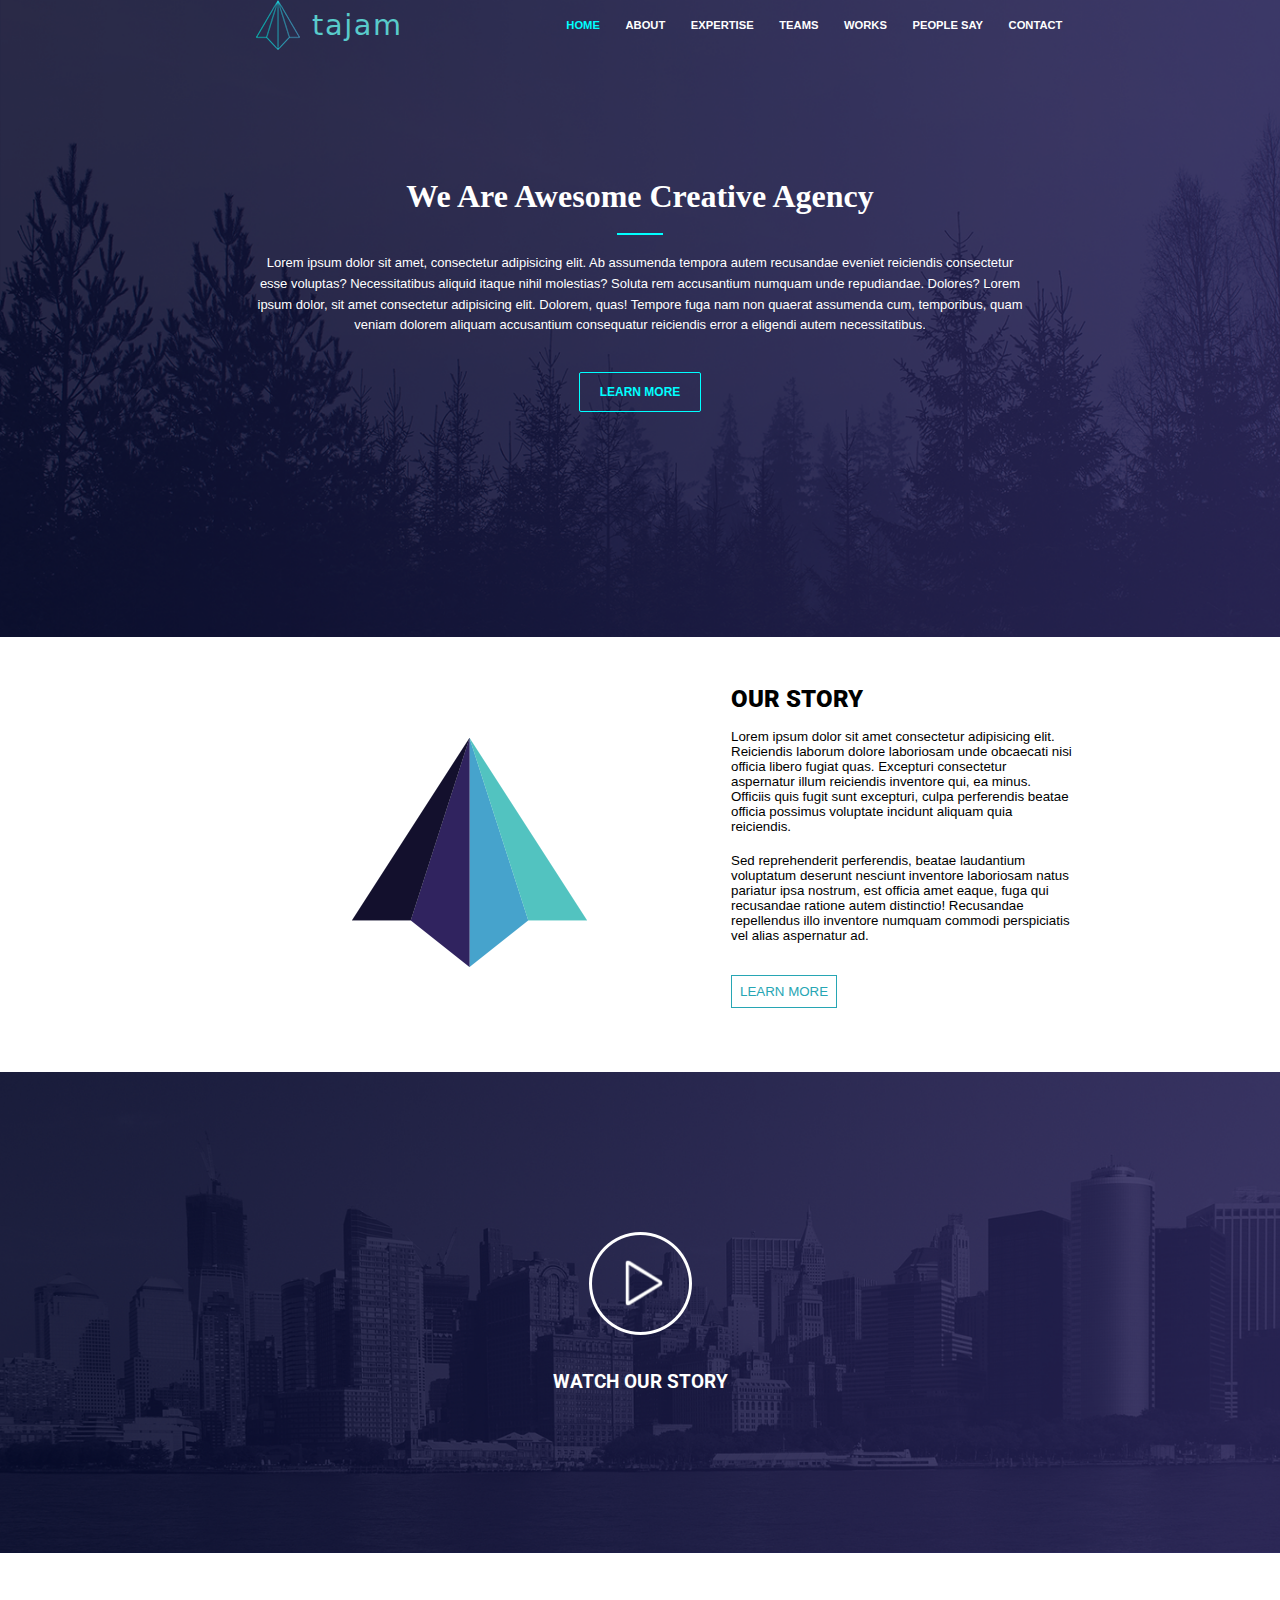
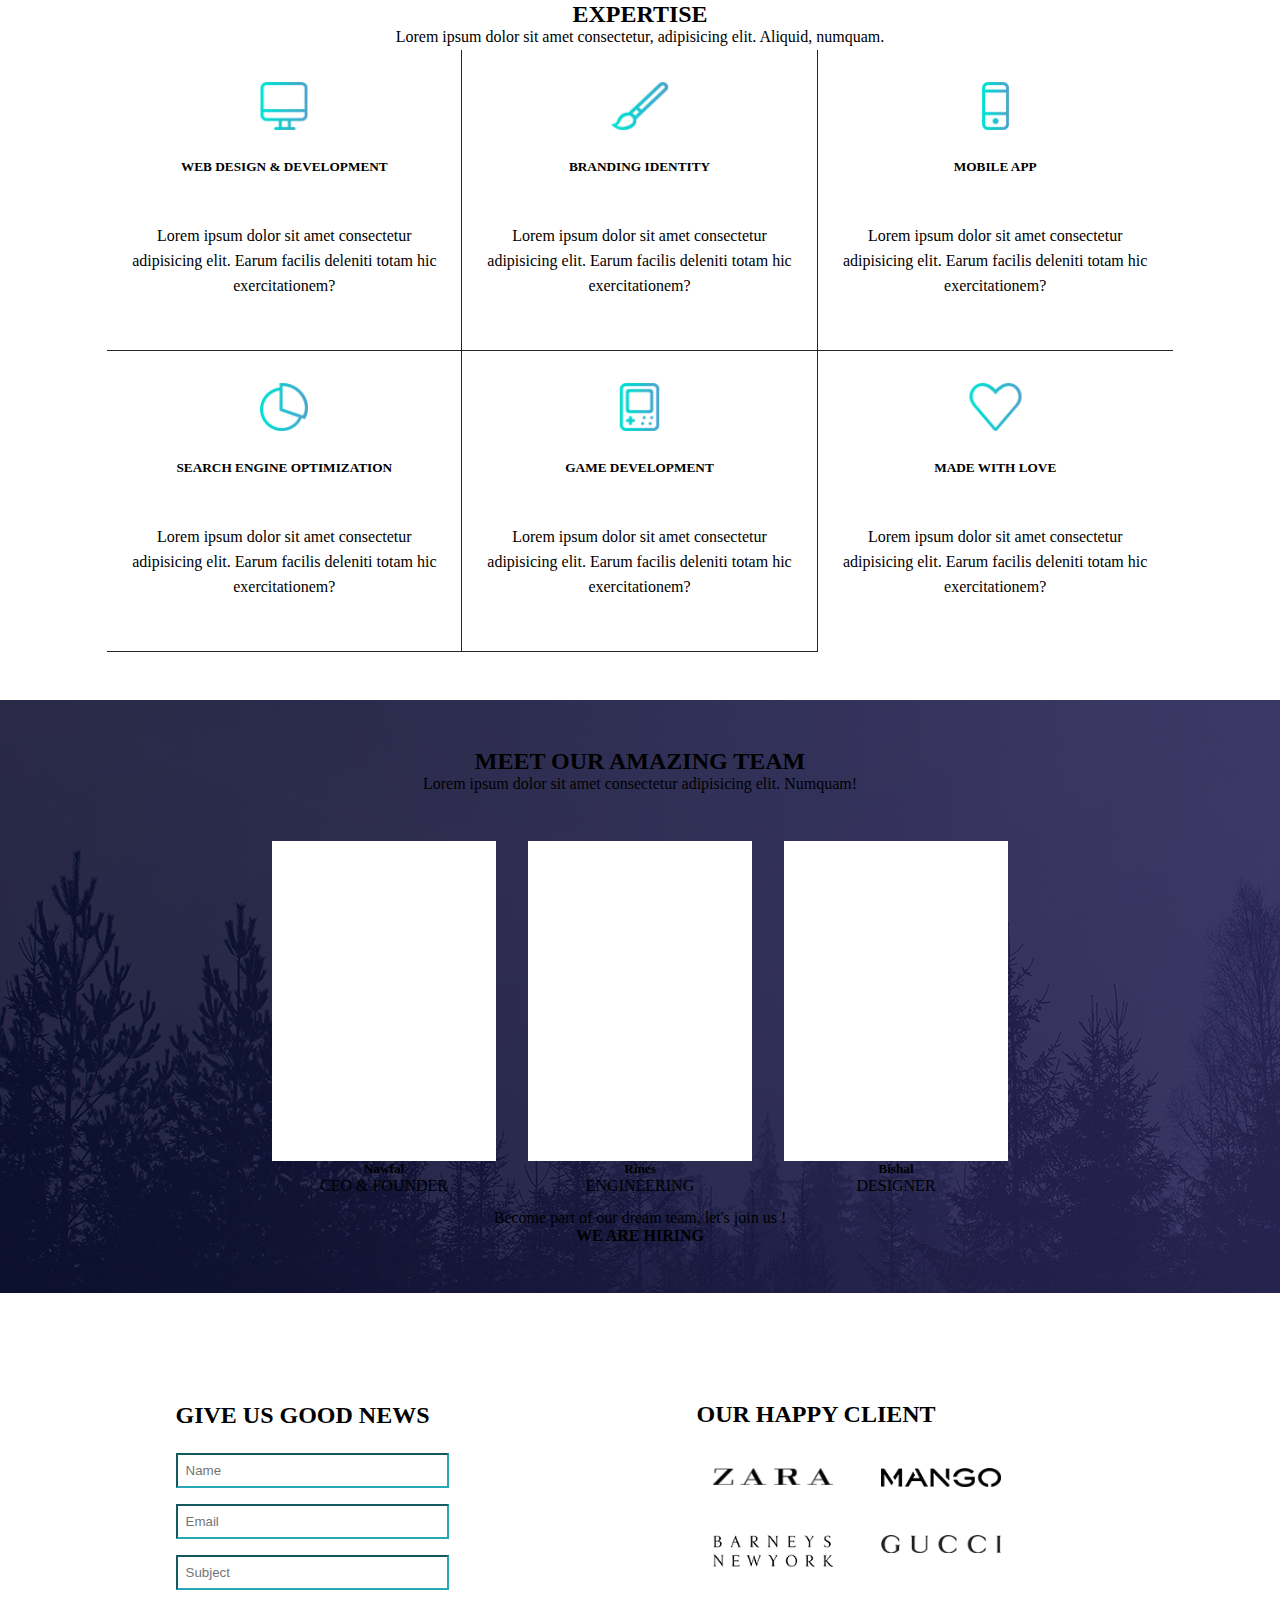
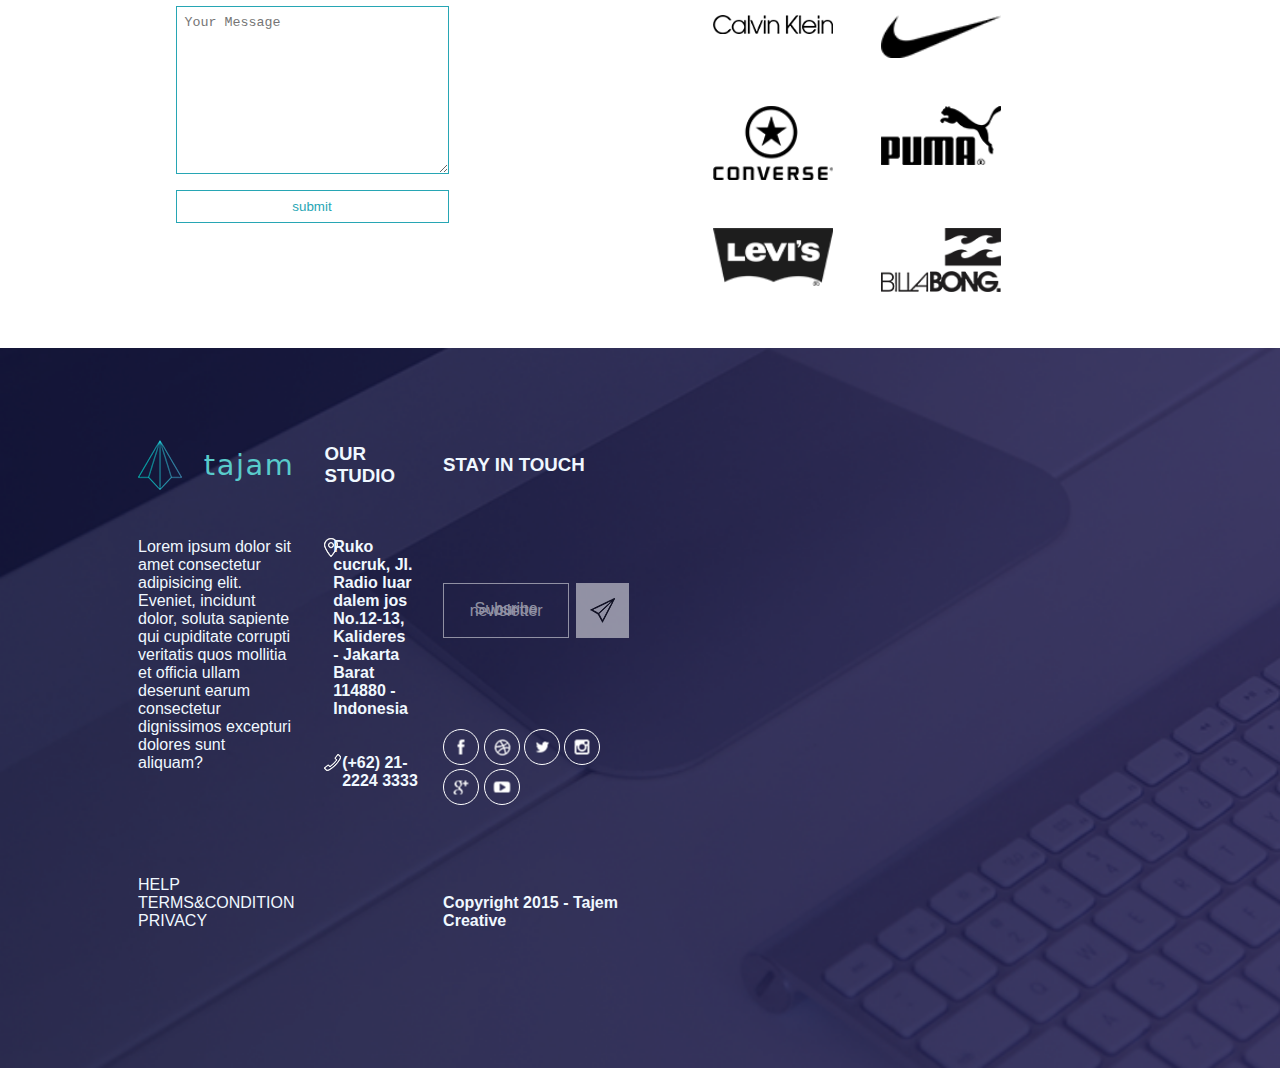
==== commit e11d7b0c: "fused all the branches" ====
--- a/index.html
+++ b/index.html
@@ -5,81 +5,284 @@
     <meta name="viewport" content="width=device-width, initial-scale=1.0">
     <title>Document</title>
     <link rel="stylesheet" href="style.css">
+    <link rel="preconnect" href="https://fonts.googleapis.com">
+    <link rel="preconnect" href="https://fonts.gstatic.com" crossorigin>
+    <link href="https://fonts.googleapis.com/css2?family=Roboto:wght@100;400&display=swap" rel="stylesheet">
     <title>Document</title>
 </head>
 <body>
-    <section class="expertise">
-        <div class="expertise-header">
-            <h2>EXPERTISE</h2>
-            <p>Lorem ipsum dolor sit amet consectetur, adipisicing elit. Aliquid, numquam.</p>
+    <header class="header1">
+        <nav class="mynav">
+                    <div class="nav-left">
+                        <svg xmlns="http://www.w3.org/2000/svg" xmlns:xlink="http://www.w3.org/1999/xlink" width="44" height="50" viewBox="0 0 44 50">
+                            <image id="Vector_Smart_Object" data-name="Vector Smart Object" width="44" height="50" xlink:href="[data-uri]"/>
+                          </svg>
+                          <b class="text443434">tajam</b>
+                    </div>
+                    <div class="nav-right">
+                        <ul>
+                            <li><a id="hometext" href="#homepage-id">HOME</a></li>
+                            <li><a href="#ourstory-id">ABOUT</a></li>
+                            <li><a href="#expertise-id">EXPERTISE</a></li>
+                            <li><a href="#team-id">TEAMS</a></li>
+                            <li><a href="#works123">WORKS</a></li>
+                            <li><a href="#???">PEOPLE SAY</a></li>
+                            <li><a href="#form123">CONTACT</a></li>
+                        </ul>
+                    </div>
+        </nav>
+        <div class="header2">
+            <h1 class="colorheadertext">We Are Awesome Creative Agency</h1>
+            <br />
+            <hr class="linie333">
+            <br />
+            <p id="header2text2" class="colorheadertext"> Lorem ipsum dolor sit amet, consectetur adipisicing elit. Ab assumenda tempora autem recusandae eveniet reiciendis consectetur esse voluptas? Necessitatibus aliquid itaque nihil molestias? Soluta rem accusantium numquam unde repudiandae. Dolores? Lorem ipsum dolor, sit amet consectetur adipisicing elit. Dolorem, quas! Tempore fuga nam non quaerat assumenda cum, temporibus, quam veniam dolorem aliquam accusantium consequatur reiciendis error a eligendi autem necessitatibus.</p>
+            <br />
+            <br />
+            <button class="buttonheader2">LEARN MORE</button>
         </div>
+    </header>
+    <section class="ourStory">
+        <div class="storyLeft">
+            <img src="./resources/png/logo-big.png" alt="logo-big">
+        </div>
+        <div class="storyRight">
+            <h2>OUR STORY</h2>
+            <p>Lorem ipsum dolor sit amet consectetur adipisicing elit. Reiciendis laborum dolore laboriosam unde obcaecati nisi officia libero fugiat quas. Excepturi consectetur aspernatur illum reiciendis inventore qui, ea minus. Officiis quis fugit sunt excepturi, culpa perferendis beatae officia possimus voluptate incidunt aliquam quia reiciendis. </p>
+             </br> 
+             <p>Sed reprehenderit perferendis, beatae laudantium voluptatum deserunt nesciunt inventore laboriosam natus pariatur ipsa nostrum, est officia amet eaque, fuga qui recusandae ratione autem distinctio! Recusandae repellendus illo inventore numquam commodi perspiciatis vel alias aspernatur ad.</p>
+            <button>LEARN MORE</button>
+        </div>
+        </section>
+        <section class="video">
+            <img src="./resources/png/play.png" alt="play">
+            <h3>WATCH OUR STORY</h3>
+        </section>
+        <section class="expertise">
+            <div class="expertise-header">
+                <h2>EXPERTISE</h2>
+                <p>Lorem ipsum dolor sit amet consectetur, adipisicing elit. Aliquid, numquam.</p>
+            </div>
+    
+            <div class="expertise-content">
+                <div class="skills b-bottom-right">
+                    <img src="./resources/svg/screen.svg">
+                    <h5>WEB DESIGN & DEVELOPMENT</h5>
+                    <p>Lorem ipsum dolor sit amet consectetur adipisicing elit. Earum facilis deleniti totam hic exercitationem?</p>
+                </div>
+                <div class="skills b-bottom-right">
+                    <img src="./resources/svg/pen.svg">
+                    <h5>BRANDING IDENTITY</h5>
+                    <p>Lorem ipsum dolor sit amet consectetur adipisicing elit. Earum facilis deleniti totam hic exercitationem?</p>
+                </div>
+                <div class="skills b-bottom">
+                    <img src="./resources/svg/mobile.svg">
+                    <h5>MOBILE APP</h5>
+                    <p>Lorem ipsum dolor sit amet consectetur adipisicing elit. Earum facilis deleniti totam hic exercitationem?</p>
+                </div>
+                <div class="skills b-right">
+                    <img src="./resources/svg/graph.svg">
+                    <h5>SEARCH ENGINE OPTIMIZATION</h5>
+                    <p>Lorem ipsum dolor sit amet consectetur adipisicing elit. Earum facilis deleniti totam hic exercitationem?</p>
+                </div>
+                <div class="skills b-right">
+                    <img src="./resources/svg/gameboy.svg">
+                    <h5>GAME DEVELOPMENT</h5>
+                    <p>Lorem ipsum dolor sit amet consectetur adipisicing elit. Earum facilis deleniti totam hic exercitationem?</p>
+                </div>
+                <div class="skills">
+                    <img src="./resources/svg/heart.svg">
+                    <h5>MADE WITH LOVE</h5>
+                    <p>Lorem ipsum dolor sit amet consectetur adipisicing elit. Earum facilis deleniti totam hic exercitationem?</p>
+                </div>
+            </div>
+        </section>
+        <section class="team">
+            <div class="team-header">
+                <h2>MEET OUR AMAZING TEAM</h2>
+                <p>Lorem ipsum dolor sit amet consectetur adipisicing elit. Numquam!</p>
+            </div>
+            <div class="team-wrapper">
+                <div class="members">
+                    <div class="img-placeholder"></div>
+                    <div class="name-wrapper">
+                        <h5>Nawfal</h5>
+                        <div>CEO & FOUNDER</div>
+                    </div>
+                </div>
+                <div class="members">
+                    <div class="img-placeholder"></div>
+                    <div class="name-wrapper">
+                        <h5>Rines</h5>
+                        <div>ENGINEERING</div>
+                    </div>
+                </div>
+                <div class="members">
+                    <div class="img-placeholder"></div>
+                    <div class="name-wrapper">
+                        <h5>Bishal</h5>
+                        <div>DESIGNER</div>
+                    </div>
+                </div>
+            </div>
+            <div class="team-footer">
+                <p>Become part of our dream team, let's join us !</p>
+                <h4>WE ARE HIRING</h4>
+            </div>
+        </section>
+        <section class="form">
+            <div class="formLeft">
+               <h2>GIVE US GOOD NEWS</h2>
+               <form action="submit">
+                   <input type="text" placeholder="Name">
+                   <input type="text" placeholder="Email">
+                   <input type="text" placeholder="Subject">
+                   <textarea placeholder="Your Message" cols="30" rows="10"></textarea>
+                   <button>submit</button>
+               </form>
+            </div>
+            <div class="formRight">
+               <h2>OUR HAPPY CLIENT</h2>
+               <div class="shopping">
+                   <img src="./resources/png/Zara_Logo.png" alt="Zara logo">
+                   <img src="./resources/png/Logo_of_Mango_(new).png" alt="Mango logo">
+                   <img src="./resources/png/1280px-Barneys_New_York_Logo.png" alt="BNY logo">
+                   <img src="./resources/png/1280px-Gucci_Logo.png" alt="1280px-Gucci_Logo">
+                   <img src="./resources/png/Calvin_klein_logo.png" alt="CK logo">
+                   <img src="./resources/png/1280px-Logo_NIKE.png" alt="Nike logo">
+                   <img src="./resources/png/Converse_logo.png" alt="Converse logo">
+                   <img src="./resources/png/Puma_Logo.png" alt="Puma logo">
+                   <img src="./resources/png/1280px-Levi's_logo.png" alt="Levi's logo">
+                   <img src="./resources/png/Billabong.png" alt="Billabong logo">
+               </div>
+            </div>   
+           </section>
+           <footer class="myfooter">
+   
+               <div class="footer-grid-container">
+               <div class="fg1 footer-grid-item">
+                   <svg xmlns="http://www.w3.org/2000/svg" xmlns:xlink="http://www.w3.org/1999/xlink" width="44" height="50" viewBox="0 0 44 50">
+                       <image id="Vector_Smart_Object" data-name="Vector Smart Object" width="44" height="50" xlink:href="[data-uri]"/>
+                     </svg>
+                     <b class="text12343">tajam</b>
+               </div>
+               <div class="fg2 footer-grid-item">
+                   <h3>OUR STUDIO</h3>
+               </div>
+               <div class="fg3 footer-grid-item">
+                   <h3>STAY IN TOUCH</h3>
+               </div>
+               <div class="fg4 footer-grid-item">Lorem ipsum dolor sit amet consectetur adipisicing elit. Eveniet, incidunt dolor, soluta sapiente qui cupiditate corrupti veritatis quos mollitia et officia ullam deserunt earum consectetur dignissimos excepturi dolores sunt aliquam?</div>
+               <div class="fg5 footer-grid-item">
+                   <svg xmlns="http://www.w3.org/2000/svg" xmlns:xlink="http://www.w3.org/1999/xlink" width="14" height="19" viewBox="0 0 14 19">
+                   <image id="big104" width="14" height="19" xlink:href="[data-uri]"/>
+                 </svg> <b>Ruko cucruk, JI. Radio luar dalem jos No.12-13, Kalideres - Jakarta Barat 114880 - Indonesia</b>
+               </div>
+               <div class="fg6 footer-grid-item">
+                   <button class="footerbutton1">Subsribe our newsletter</button>
+                   <button class="footerbutton2"></button>
+               </div>
+               <div class="fg7 footer-grid-item">
+               </div>
+               <div class="fg8 footer-grid-item">
+                   <svg xmlns="http://www.w3.org/2000/svg" xmlns:xlink="http://www.w3.org/1999/xlink" width="17" height="17" viewBox="0 0 17 17">
+                       <image id="phone351" width="17" height="17" xlink:href="[data-uri]"/>
+                     </svg>
+                   <b>(+62) 21-2224 3333</b>
+               </div>
+               <div class="fg9 footer-grid-item">
+                   <svg id="facebook" xmlns="http://www.w3.org/2000/svg" xmlns:xlink="http://www.w3.org/1999/xlink" width="36" height="36" viewBox="0 0 36 36">
+                       <defs>
+                         <style>
+                           .cls-1 {
+                             fill: none;
+                             stroke: #fff;
+                             stroke-width: 1px;
+                           }
+                         </style>
+                       </defs>
+                       <circle class="cls-1" cx="18" cy="18" r="17.5"/>
+                       <image id="facebook25" x="14.5" y="10.5" width="7" height="15" xlink:href="[data-uri]"/>
+                     </svg>
+                     <svg id="dribbble" xmlns="http://www.w3.org/2000/svg" xmlns:xlink="http://www.w3.org/1999/xlink" width="36" height="36" viewBox="0 0 36 36">
+                       <defs>
+                         <style>
+                           .cls-1 {
+                             fill: none;
+                             stroke: #fff;
+                             stroke-width: 1px;
+                           }
+                         </style>
+                       </defs>
+                       <circle class="cls-1" cx="18" cy="18" r="17.5"/>
+                       <image id="dribbble4" x="10.5" y="10.5" width="16" height="16" xlink:href="[data-uri]"/>
+                     </svg>
+                     
+                     <svg id="twitter" xmlns="http://www.w3.org/2000/svg" xmlns:xlink="http://www.w3.org/1999/xlink" width="36" height="36" viewBox="0 0 36 36">
+                       <defs>
+                         <style>
+                           .cls-1 {
+                             fill: none;
+                             stroke: #fff;
+                             stroke-width: 1px;
+                           }
+                         </style>
+                       </defs>
+                       <circle class="cls-1" cx="18" cy="18" r="17.5"/>
+                       <image id="twitter16" x="11.5" y="12.5" width="14" height="11" xlink:href="[data-uri]"/>
+                     </svg>
+                     <svg id="instagram" xmlns="http://www.w3.org/2000/svg" xmlns:xlink="http://www.w3.org/1999/xlink" width="36" height="36" viewBox="0 0 36 36">
+                       <defs>
+                         <style>
+                           .cls-1 {
+                             fill: none;
+                             stroke: #fff;
+                             stroke-width: 1px;
+                           }
+                         </style>
+                       </defs>
+                       <circle class="cls-1" cx="18" cy="18" r="17.5"/>
+                       <image id="instagram3" x="10.5" y="10.5" width="15" height="15" xlink:href="[data-uri]"/>
+                     </svg>
+                     <svg id="gplus" xmlns="http://www.w3.org/2000/svg" xmlns:xlink="http://www.w3.org/1999/xlink" width="36" height="36" viewBox="0 0 36 36">
+                       <defs>
+                         <style>
+                           .cls-1 {
+                             fill: none;
+                             stroke: #fff;
+                             stroke-width: 1px;
+                           }
+                         </style>
+                       </defs>
+                       <circle class="cls-1" cx="18" cy="18" r="17.5"/>
+                       <image id="google" x="10.5" y="11.5" width="15" height="14" xlink:href="[data-uri]"/>
+                     </svg>
+                     <svg id="youtube" xmlns="http://www.w3.org/2000/svg" xmlns:xlink="http://www.w3.org/1999/xlink" width="36" height="36" viewBox="0 0 36 36">
+                       <defs>
+                         <style>
+                           .cls-1 {
+                             fill: none;
+                             stroke: #fff;
+                             stroke-width: 1px;
+                           }
+                         </style>
+                       </defs>
+                       <circle class="cls-1" cx="18" cy="18" r="17.5"/>
+                       <image id="youtube-2" data-name="youtube" x="9.5" y="12.5" width="17" height="11" xlink:href="[data-uri]"/>
+                     </svg>
+                           
+               </div>
+               <div class="fg10 footer-grid-item">
+                   HELP TERMS&CONDITION PRIVACY
+               </div>
+               <div class="fg11 footer-grid-item">
+                       </div>
+               <div class="fg12 footer-grid-item">
+                   <b>Copyright 2015 - Tajem Creative</b>
+               </div>
+               </div>
+               
+               </footer>
+</body>
+</html>
 
-        <div class="expertise-content">
-            <div class="skills b-bottom-right">
-                <img src="./resources/svg/screen.svg">
-                <h5>WEB DESIGN & DEVELOPMENT</h5>
-                <p>Lorem ipsum dolor sit amet consectetur adipisicing elit. Earum facilis deleniti totam hic exercitationem?</p>
-            </div>
-            <div class="skills b-bottom-right">
-                <img src="./resources/svg/pen.svg">
-                <h5>BRANDING IDENTITY</h5>
-                <p>Lorem ipsum dolor sit amet consectetur adipisicing elit. Earum facilis deleniti totam hic exercitationem?</p>
-            </div>
-            <div class="skills b-bottom">
-                <img src="./resources/svg/mobile.svg">
-                <h5>MOBILE APP</h5>
-                <p>Lorem ipsum dolor sit amet consectetur adipisicing elit. Earum facilis deleniti totam hic exercitationem?</p>
-            </div>
-            <div class="skills b-right">
-                <img src="./resources/svg/graph.svg">
-                <h5>SEARCH ENGINE OPTIMIZATION</h5>
-                <p>Lorem ipsum dolor sit amet consectetur adipisicing elit. Earum facilis deleniti totam hic exercitationem?</p>
-            </div>
-            <div class="skills b-right">
-                <img src="./resources/svg/gameboy.svg">
-                <h5>GAME DEVELOPMENT</h5>
-                <p>Lorem ipsum dolor sit amet consectetur adipisicing elit. Earum facilis deleniti totam hic exercitationem?</p>
-            </div>
-            <div class="skills">
-                <img src="./resources/svg/heart.svg">
-                <h5>MADE WITH LOVE</h5>
-                <p>Lorem ipsum dolor sit amet consectetur adipisicing elit. Earum facilis deleniti totam hic exercitationem?</p>
-            </div>
-        </div>
-    </section>
-    <section class="team">
-        <div class="team-header">
-            <h2>MEET OUR AMAZING TEAM</h2>
-            <p>Lorem ipsum dolor sit amet consectetur adipisicing elit. Numquam!</p>
-        </div>
-        <div class="team-wrapper">
-            <div class="members">
-                <div class="img-placeholder"></div>
-                <div class="name-wrapper">
-                    <h5>Nawfal</h5>
-                    <div>CEO & FOUNDER</div>
-                </div>
-            </div>
-            <div class="members">
-                <div class="img-placeholder"></div>
-                <div class="name-wrapper">
-                    <h5>Rines</h5>
-                    <div>ENGINEERING</div>
-                </div>
-            </div>
-            <div class="members">
-                <div class="img-placeholder"></div>
-                <div class="name-wrapper">
-                    <h5>Bishal</h5>
-                    <div>DESIGNER</div>
-                </div>
-            </div>
-        </div>
-        <div class="team-footer">
-            <p>Become part of our dream team, let's join us !</p>
-            <h4>WE ARE HIRING</h4>
-        </div>
-    </section>
-
-</body>
-</html>--- a/style.css
+++ b/style.css
@@ -1,11 +1,373 @@
-
-
-
 *{
     margin: 0;
     padding: 0;
     box-sizing: border-box;
 }
+
+.header1 {
+    position: relative;
+    height: 100%;
+    width: 100%;
+    background-image: url(./resources/images/bgk-header.png);
+    background-repeat: no-repeat;
+    background-size: cover;
+    padding-bottom: 6.275%;
+    
+    }
+    
+    
+    .ourStory {
+       display: flex;
+       justify-content: space-between;
+       align-items: center;
+       margin-left: 14rem;
+       width: 70%;
+       font-family: 'Roboto';
+       padding-bottom: 3rem;
+       padding-top: 3rem;
+       
+       
+    }
+    
+    .storyLeft {
+       margin-left: 5rem;
+       margin-right: 9rem;
+    }
+    
+    .mynav {
+       position: relative;
+       display: flex;
+       justify-content: space-between;
+       align-items: center; 
+       margin-left: 20%;
+       
+    }
+    
+    
+    .mynav .nav-left {
+       position: relative;
+       display: flex;
+       align-items: center;
+    }
+    
+    .mynav .nav-left .text443434 {
+       position: relative;
+       display: flex;
+       color: rgb(89, 203, 203);
+       font-family:system-ui, -apple-system, BlinkMacSystemFont, 'Segoe UI', Roboto, Oxygen, Ubuntu, Cantarell, 'Open Sans', 'Helvetica Neue', sans-serif;
+       font-weight: lighter;
+       font-size: 1.8rem;
+       letter-spacing: 0.1rem;
+       margin-left: 0.75rem;
+    }
+    
+    
+    .mynav .nav-right {
+       position: relative;
+       margin-right: 20%;
+    }
+    
+    
+    .nav-right ul {
+       position: relative;
+       display: flex;
+       list-style: none;
+    }
+       
+    .nav-right li {
+       position: relative;
+       display: flex;
+       margin-inline: 0.8rem;
+       font-size: 0.7rem;
+       font-family: Arial, Helvetica, sans-serif;
+       font-weight: bolder;
+    }
+    
+    .nav-right a {
+       position: relative;
+       text-decoration: none;
+       color: white;
+    }
+    
+    #hometext {
+       position: relative;
+       color: aqua;
+    }
+    
+    .header2 {
+       position: relative;
+       display: grid;
+       height: 50%;
+       width: auto;
+       margin-left: 10%;
+       margin-right: 10%;
+       justify-items: center;
+       place-items: center;
+       padding: 10%;
+       
+    }
+    
+    .linie333 {
+       border: 1px solid aqua;
+       width: 6%;
+       
+    }
+    
+    .colorheadertext {
+       color: #ffffff;
+       text-align: center;
+       
+    }
+    
+    #header2text2 {
+       font-family:Arial, Helvetica, sans-serif;
+       font-size: small;
+       font-weight: normal;
+       line-height: 1.3rem;
+    }
+    
+    .buttonheader2 {
+    background: none;
+    border: 1px solid aqua;
+    color: aqua;
+    font-size: 0.75rem;
+    font-weight: 600;
+    padding: 0.75rem 1.2rem;
+    border-radius: 2px;
+    }
+    
+    footer {
+       position: relative;
+       left: 0;
+       width: 100%;
+       height: 10%;
+       background-repeat: no-repeat;
+       background-position: center;
+       background-size: cover;
+       padding-bottom: 10%;
+       padding-right: 50%;
+       background-image:  url(resources/images/bgk-footer.png);
+       
+    }
+    
+    .footer-grid-container {
+       grid-template-columns: 1fr 1fr 1fr;
+       display: grid;
+       padding-left: 20%;
+       padding-right: 20%;
+       padding-top: 10%;
+       grid-gap: 10px;
+       grid-auto-rows: minmax(20%, auto);
+       grid-auto-columns: minmax(20%, auto);
+       justify-items: center;
+      
+    }
+    
+    .footer-grid-item {
+       padding: 10px;
+       /* border: 1px solid snow; */
+       color: aliceblue;
+       font-family: Arial, Helvetica, sans-serif;
+       font-weight: li;
+    }
+    
+    .footer-grid-item .text12343 {
+       position: relative;
+       color: rgb(89, 203, 203);
+       font-family:system-ui, -apple-system, BlinkMacSystemFont, 'Segoe UI', Roboto, Oxygen, Ubuntu, Cantarell, 'Open Sans', 'Helvetica Neue', sans-serif;
+       font-weight: lighter;
+       font-size: 1.8rem;
+       letter-spacing: 0.1rem;
+       margin-left: -0.55rem;
+    }
+    
+    .footerbutton1 {
+    background: none;
+    border: 1px solid white;
+    color: white;
+    font-size: 1rem;
+    opacity: 50%;
+    font-weight: 200;
+    padding: 1.6rem 1.6rem;
+    line-height: 0.05rem;
+    }
+    .footerbutton2 {
+    background: white;
+    background-image: url(resources/svg/paper122.svg);
+    background-repeat: no-repeat;
+    background-position: center;
+    border: 1px solid white;
+    opacity: 50%;
+    color: white;
+    padding: 1.6rem 1.6rem;
+    margin-left: 0.4rem;
+    }
+    
+    
+    .fg1 {
+       justify-items: start;
+       justify-self: start;
+       display: grid;
+       grid-template-columns: 1fr 1fr;
+       align-items: center;
+       align-self: center;
+    }
+    .fg2 {
+       justify-self: start;
+       align-self: center;
+    
+    }
+    .fg3 {
+       justify-self: start;
+       align-self: center;
+    }
+    .fg4 {
+    
+    }
+    .fg5 {
+       display: grid;
+       grid-template-columns: 10% 1fr;
+    }
+    .fg6 {
+       display: flex;
+       justify-content: space-between;
+       align-self:center;
+       justify-self: start;
+    
+    }
+    .fg7 {
+    
+    }
+    .fg8 {
+       display: grid;
+       grid-template-columns: 20% 90%;
+       justify-self: start; 
+       align-self: center;
+    }
+    .fg9 {
+       justify-self: start;
+       align-self: self-start;
+    }
+    .fg10 {
+       justify-self: start;
+       align-self: self-end;
+       word-spacing: 1rem;
+    }
+    .fg11 {
+       
+    }
+    .fg12 {
+       justify-self: end;
+       align-self: self-end;
+    }
+    
+    
+    
+    .storyRight h2 {
+      margin-bottom: 1rem;
+      font-weight: 900;
+      
+    }
+    
+    
+    .storyRight button {
+       margin-top: 2rem;
+       background-color: rgba(0, 0, 0, 0);
+       padding: 0.5rem;
+       border: 1px solid #27a6b4;
+       color: #27a6b4;
+    }
+    
+    .storyRight p {
+       font-weight: 100;
+       font-family: sans-serif;
+       font-size: smaller;
+    }
+    
+    .video {
+       background-image: url(./resources/images/bgk-middle.png);
+       text-align: center;
+       background-size: cover;
+       padding: 10rem;
+       font-family: Roboto;
+       
+    }
+    
+    .video img {
+       margin-bottom: 2rem;
+    }
+    
+    .video h3 {
+       color: white;
+    }
+    
+    .form {
+       display: flex;
+       padding: 2rem;
+       justify-content: center;
+       align-items: center;
+       
+    }
+    
+    .form input, textarea, button {
+       margin-bottom: 1rem;
+    }
+    
+    form button {
+       background-color: rgba(0, 0, 0, 0);
+       padding: 0.5rem 1rem;
+       border: 1px solid #27a6b4;
+       color: #27a6b4;
+       width: auto;
+       
+    }
+    
+    
+    .formLeft {
+       margin-right: 15rem;
+       
+    }
+    
+    .formLeft h2 {
+    margin-bottom: 1.5rem;
+    }
+    
+    .formRight {
+       margin-right: 5rem;
+       margin-top: 4.8rem;
+    }
+    
+    .formRight h2 {
+       margin-bottom: 1rem;
+       margin-left: 0.5rem;
+    }
+    
+    form {
+       display: flex;
+       flex-direction: column;
+       
+    }
+    
+    form input, textarea {
+       padding: 0.5rem;
+       border-color: #27a6b4;
+     
+     
+    }
+    
+    .shopping {
+       display: grid;
+       grid-template-columns: 1fr 1fr ;
+       width: 80%;
+    }
+    
+    .shopping img {
+       display: flex;
+       width: 7.5rem;
+       margin: 1.5rem;
+       
+    }
+    
 
 section{
     padding: 3rem;
@@ -90,3 +452,7 @@
     background-color: white;
 }
 
+    
+    
+    
+    
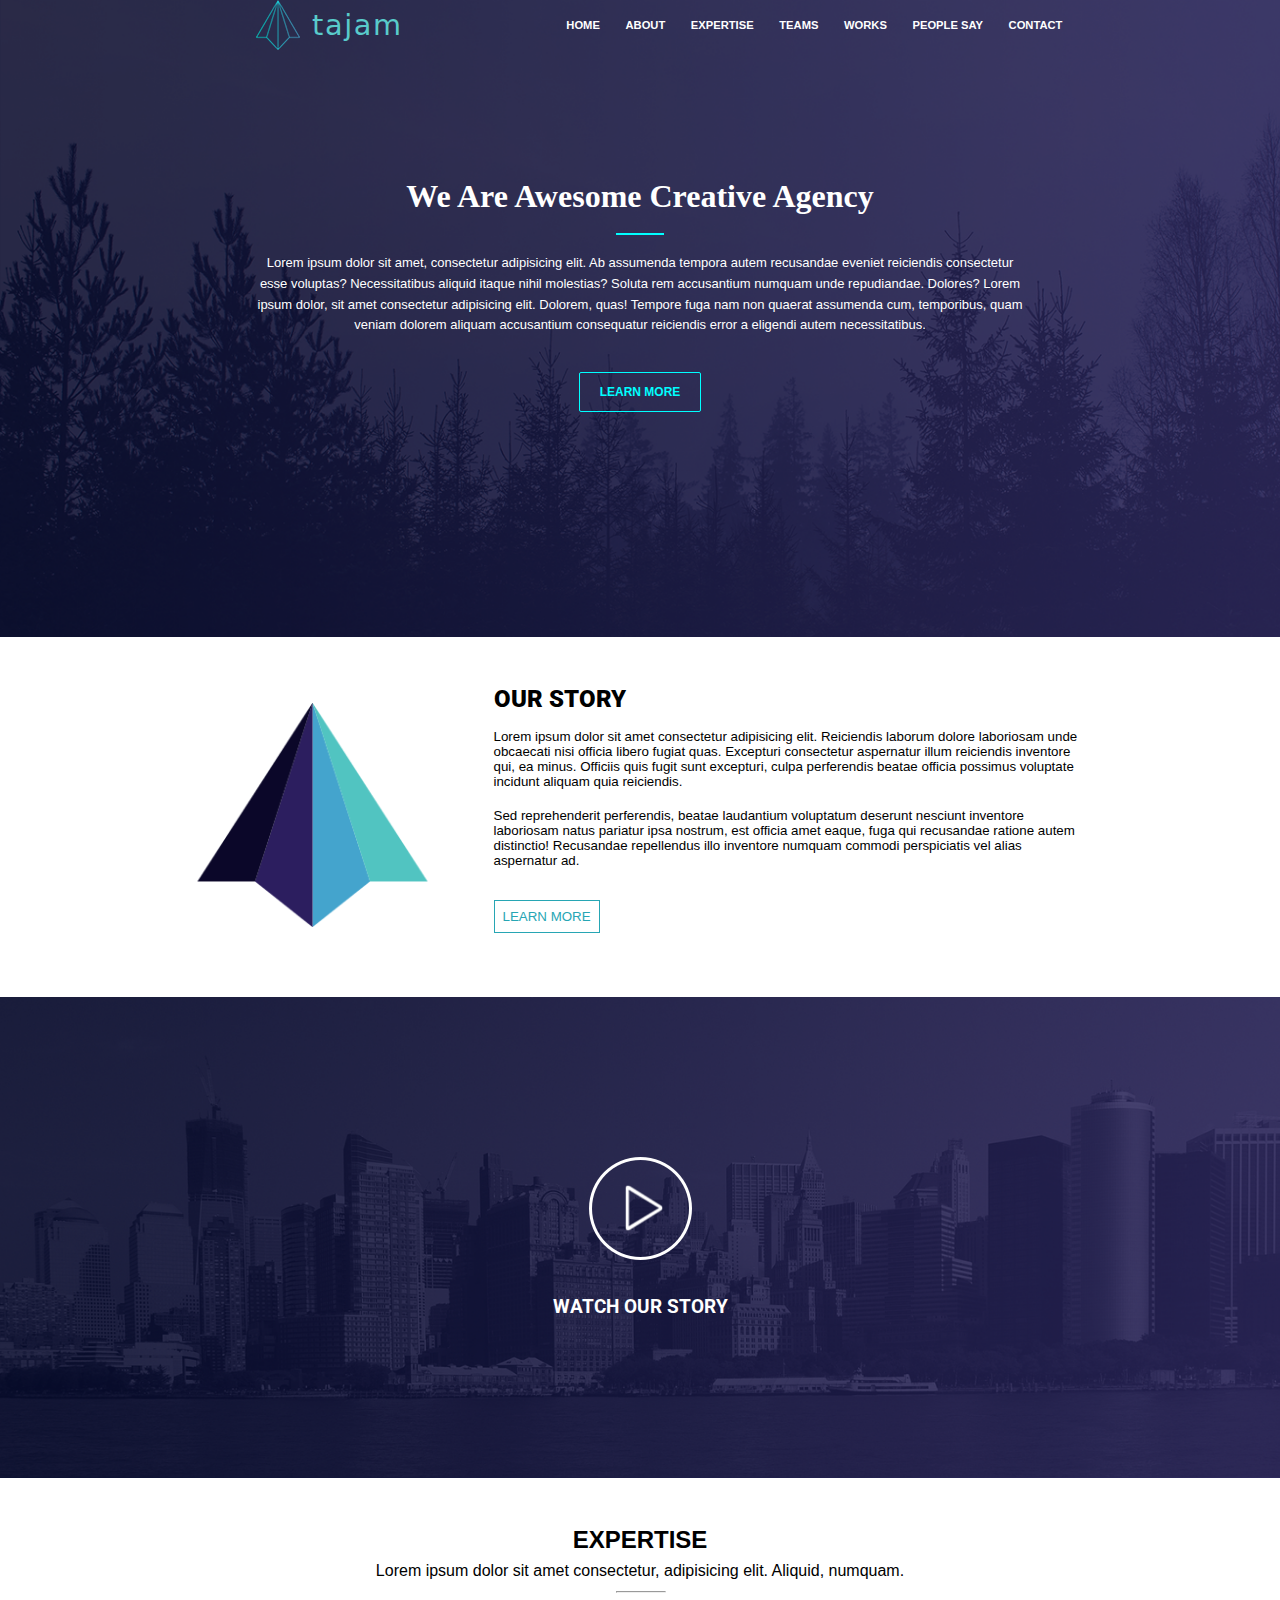
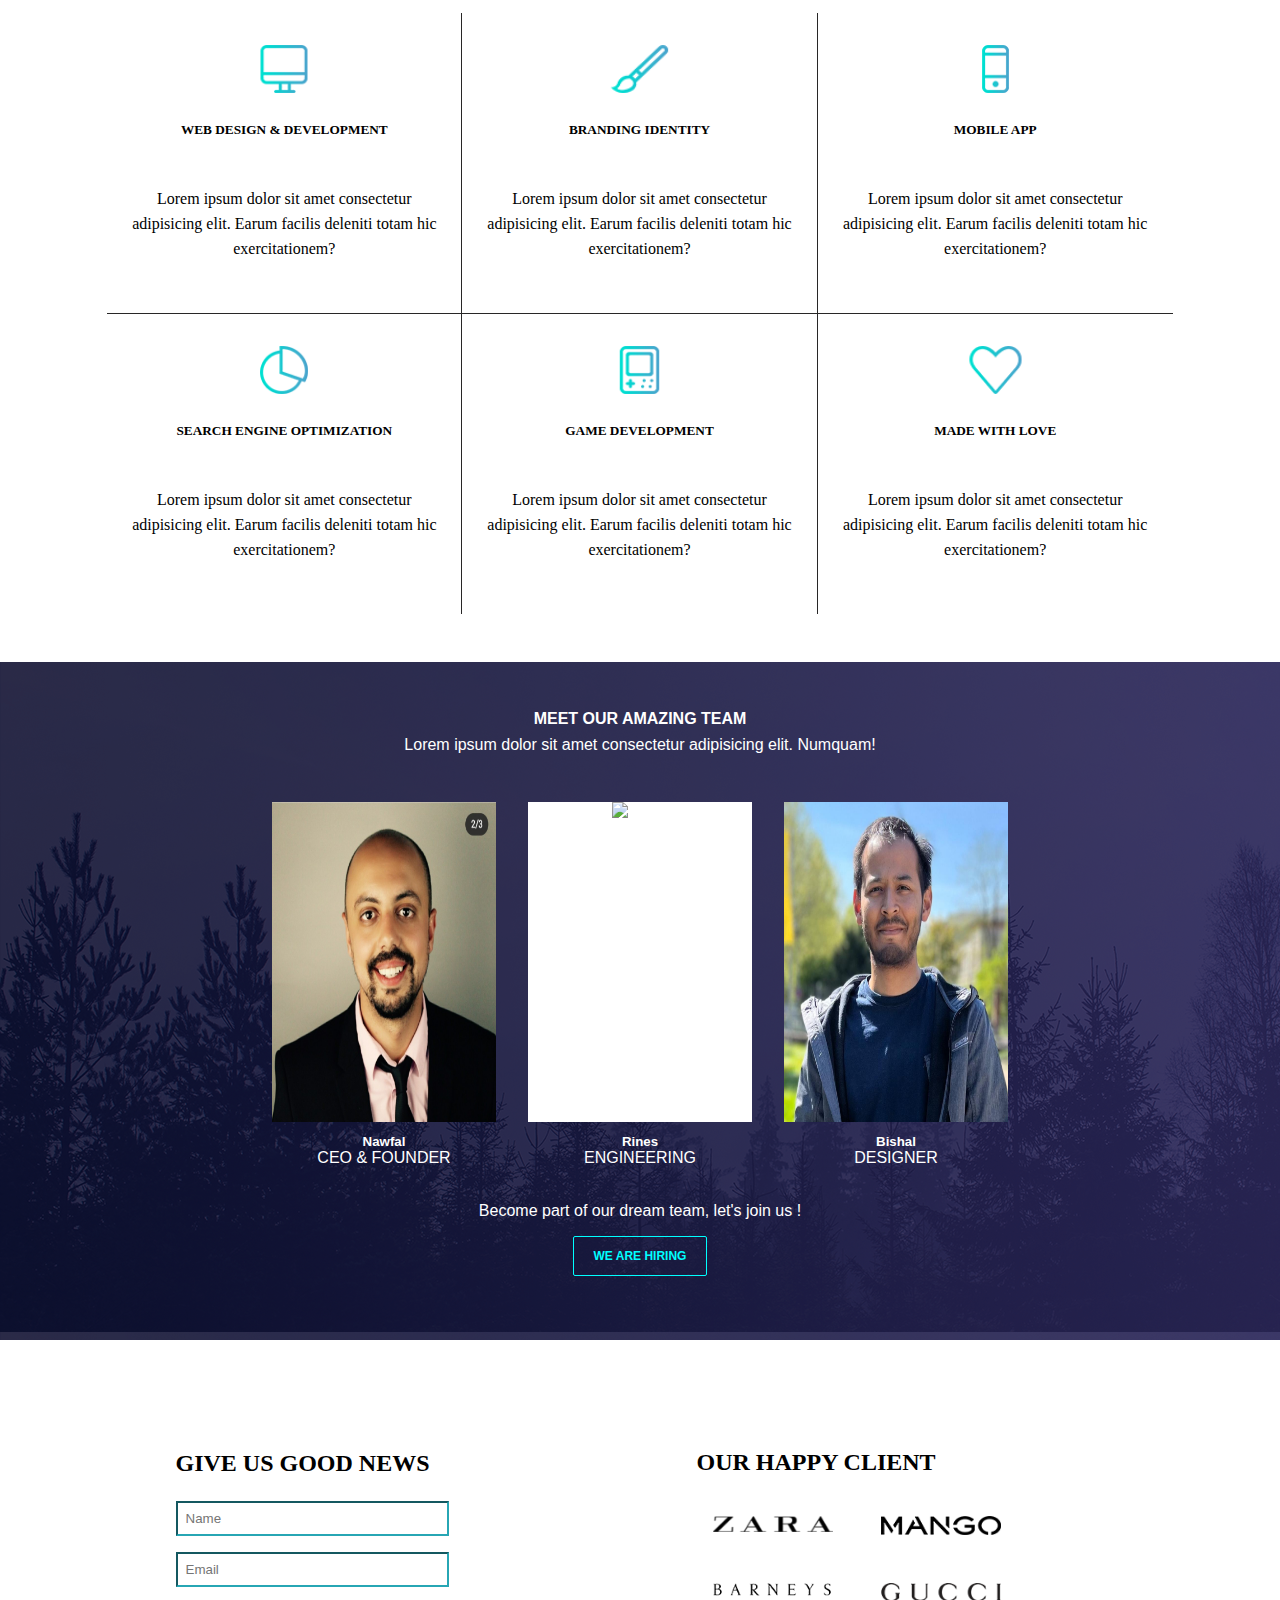
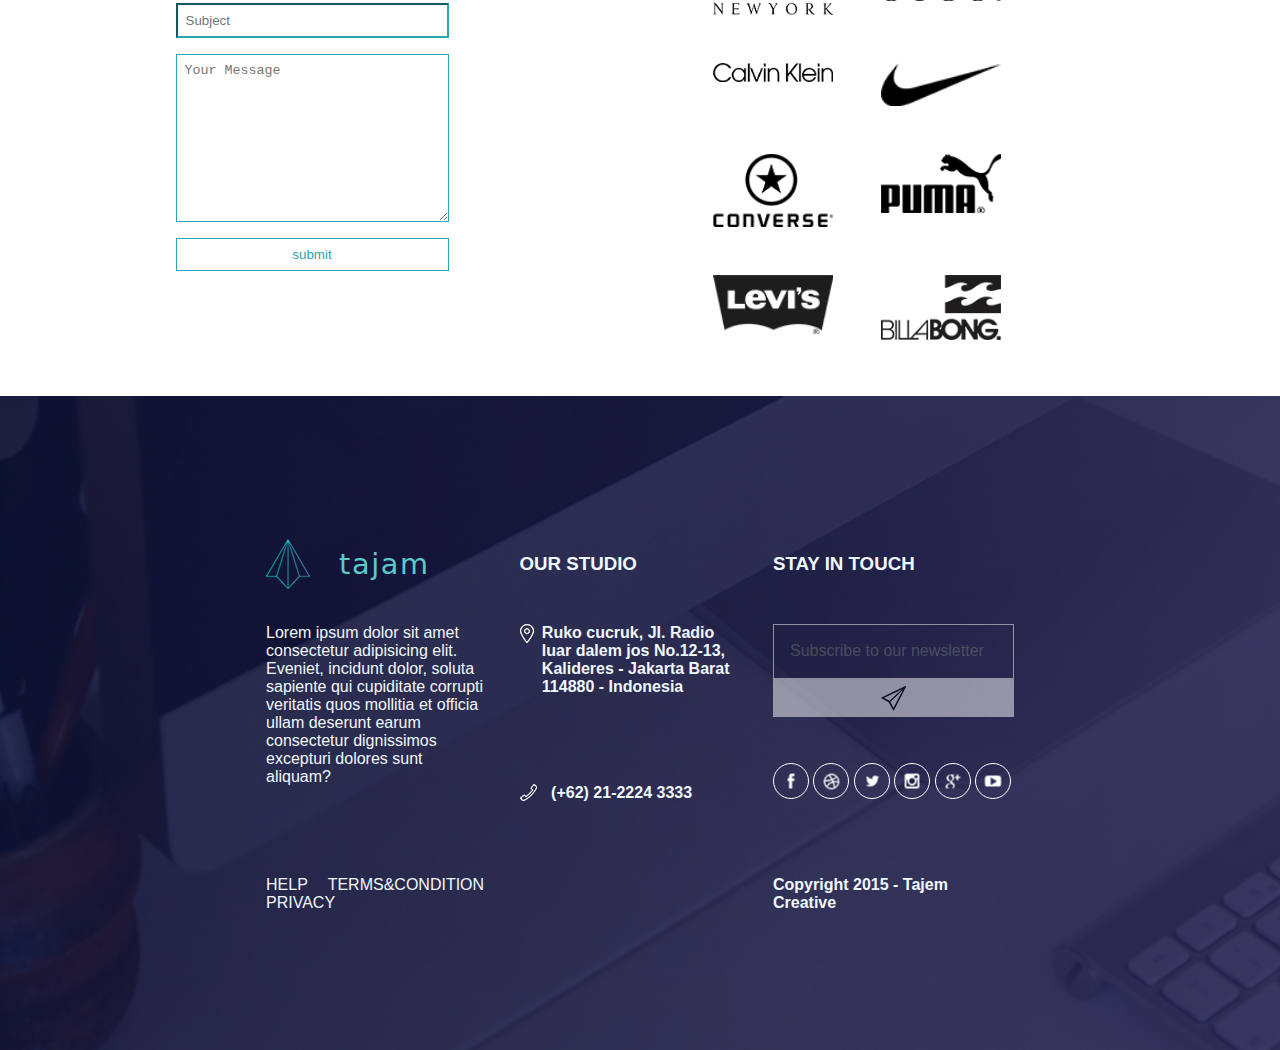
==== commit ad6f2ba8: "made final changes" ====
--- a/index.html
+++ b/index.html
@@ -44,13 +44,16 @@
     </header>
     <section class="ourStory">
         <div class="storyLeft">
-            <img src="./resources/png/logo-big.png" alt="logo-big">
+          <svg xmlns="http://www.w3.org/2000/svg" xmlns:xlink="http://www.w3.org/1999/xlink" width="235" height="229" viewBox="0 0 235 229">
+            <image id="Replace_with_your_logo" data-name="Replace with your logo" width="235" height="229" xlink:href="[data-uri]"/>
+          </svg>
+          
         </div>
         <div class="storyRight">
             <h2>OUR STORY</h2>
             <p>Lorem ipsum dolor sit amet consectetur adipisicing elit. Reiciendis laborum dolore laboriosam unde obcaecati nisi officia libero fugiat quas. Excepturi consectetur aspernatur illum reiciendis inventore qui, ea minus. Officiis quis fugit sunt excepturi, culpa perferendis beatae officia possimus voluptate incidunt aliquam quia reiciendis. </p>
-             </br> 
-             <p>Sed reprehenderit perferendis, beatae laudantium voluptatum deserunt nesciunt inventore laboriosam natus pariatur ipsa nostrum, est officia amet eaque, fuga qui recusandae ratione autem distinctio! Recusandae repellendus illo inventore numquam commodi perspiciatis vel alias aspernatur ad.</p>
+            </br> 
+            <p>Sed reprehenderit perferendis, beatae laudantium voluptatum deserunt nesciunt inventore laboriosam natus pariatur ipsa nostrum, est officia amet eaque, fuga qui recusandae ratione autem distinctio! Recusandae repellendus illo inventore numquam commodi perspiciatis vel alias aspernatur ad.</p>
             <button>LEARN MORE</button>
         </div>
         </section>
@@ -62,8 +65,9 @@
             <div class="expertise-header">
                 <h2>EXPERTISE</h2>
                 <p>Lorem ipsum dolor sit amet consectetur, adipisicing elit. Aliquid, numquam.</p>
-            </div>
-    
+                <hr id="small-line">
+            </div>
+            
             <div class="expertise-content">
                 <div class="skills b-bottom-right">
                     <img src="./resources/svg/screen.svg">
@@ -99,26 +103,26 @@
         </section>
         <section class="team">
             <div class="team-header">
-                <h2>MEET OUR AMAZING TEAM</h2>
+                <h4>MEET OUR AMAZING TEAM</h4>
                 <p>Lorem ipsum dolor sit amet consectetur adipisicing elit. Numquam!</p>
             </div>
             <div class="team-wrapper">
                 <div class="members">
-                    <div class="img-placeholder"></div>
+                    <div  class="img-placeholder"> <img id="nawfal"  src="./resources/images/nawfal.jpeg" alt=""> </div>
                     <div class="name-wrapper">
                         <h5>Nawfal</h5>
                         <div>CEO & FOUNDER</div>
                     </div>
                 </div>
                 <div class="members">
-                    <div class="img-placeholder"></div>
+                    <div class="img-placeholder"><img id="rines" alt="Rines"></div>
                     <div class="name-wrapper">
                         <h5>Rines</h5>
                         <div>ENGINEERING</div>
                     </div>
                 </div>
                 <div class="members">
-                    <div class="img-placeholder"></div>
+                    <div class="img-placeholder"><img src="./resources/images/bishal.jpg"id ="bishal" alt="Bishal"></div>
                     <div class="name-wrapper">
                         <h5>Bishal</h5>
                         <div>DESIGNER</div>
@@ -127,7 +131,7 @@
             </div>
             <div class="team-footer">
                 <p>Become part of our dream team, let's join us !</p>
-                <h4>WE ARE HIRING</h4>
+                <button>WE ARE HIRING</button>
             </div>
         </section>
         <section class="form">
@@ -179,8 +183,10 @@
                  </svg> <b>Ruko cucruk, JI. Radio luar dalem jos No.12-13, Kalideres - Jakarta Barat 114880 - Indonesia</b>
                </div>
                <div class="fg6 footer-grid-item">
-                   <button class="footerbutton1">Subsribe our newsletter</button>
-                   <button class="footerbutton2"></button>
+          
+                <input class="footerbutton1" type="@mail" placeholder="Subscribe to our newsletter">
+                <button class="footerbutton2"></button>
+                  
                </div>
                <div class="fg7 footer-grid-item">
                </div>
--- a/style.css
+++ b/style.css
@@ -1,12 +1,12 @@
-*{
-    margin: 0;
-    padding: 0;
-    box-sizing: border-box;
+* {
+   margin: 0;
+   padding: 0;
+   
 }
 
 .header1 {
-    position: relative;
-    height: 100%;
+   position: relative;
+   height: 100%;
     width: 100%;
     background-image: url(./resources/images/bgk-header.png);
     background-repeat: no-repeat;
@@ -18,20 +18,24 @@
     
     .ourStory {
        display: flex;
-       justify-content: space-between;
+       justify-content: center;
        align-items: center;
-       margin-left: 14rem;
-       width: 70%;
        font-family: 'Roboto';
        padding-bottom: 3rem;
        padding-top: 3rem;
-       
-       
-    }
-    
-    .storyLeft {
-       margin-left: 5rem;
-       margin-right: 9rem;
+       gap: 4rem
+       
+       
+    }
+    
+/*      .storyLeft {
+       margin-left: 6rem;
+       margin-right: 6rem;
+    }  */
+
+    .storyLeft svg {
+      height: 14rem;
+      aspect-ratio: 1/1;
     }
     
     .mynav {
@@ -65,8 +69,8 @@
     .mynav .nav-right {
        position: relative;
        margin-right: 20%;
-    }
-    
+      }
+      
     
     .nav-right ul {
        position: relative;
@@ -88,10 +92,14 @@
        text-decoration: none;
        color: white;
     }
+
+    .nav-right a:hover {
+      color: rgb(89, 203, 203)
+    }
     
     #hometext {
        position: relative;
-       color: aqua;
+       
     }
     
     .header2 {
@@ -134,13 +142,19 @@
     font-weight: 600;
     padding: 0.75rem 1.2rem;
     border-radius: 2px;
-    }
-    
-    footer {
-       position: relative;
+    cursor: pointer;
+    }
+
+.buttonheader2:hover{
+      color: rgb(224, 224, 137);
+      border-color: rgb(224, 224, 137);
+}
+
+footer {
+   position: relative;
        left: 0;
        width: 100%;
-       height: 10%;
+       height: 100%;
        background-repeat: no-repeat;
        background-position: center;
        background-size: cover;
@@ -171,14 +185,14 @@
        font-weight: li;
     }
     
-    .footer-grid-item .text12343 {
-       position: relative;
-       color: rgb(89, 203, 203);
-       font-family:system-ui, -apple-system, BlinkMacSystemFont, 'Segoe UI', Roboto, Oxygen, Ubuntu, Cantarell, 'Open Sans', 'Helvetica Neue', sans-serif;
-       font-weight: lighter;
-       font-size: 1.8rem;
-       letter-spacing: 0.1rem;
-       margin-left: -0.55rem;
+.footer-grid-item .text12343 {
+   position: relative;
+   color: rgb(89, 203, 203);
+   font-family:system-ui, -apple-system, BlinkMacSystemFont, 'Segoe UI', Roboto, Oxygen, Ubuntu, Cantarell, 'Open Sans', 'Helvetica Neue', sans-serif;
+   font-weight: lighter;
+   font-size: 1.8rem;
+   letter-spacing: 0.1rem;
+   margin-left: -0.55rem;
     }
     
     .footerbutton1 {
@@ -188,7 +202,7 @@
     font-size: 1rem;
     opacity: 50%;
     font-weight: 200;
-    padding: 1.6rem 1.6rem;
+    padding: 1rem 1rem;
     line-height: 0.05rem;
     }
     .footerbutton2 {
@@ -199,8 +213,7 @@
     border: 1px solid white;
     opacity: 50%;
     color: white;
-    padding: 1.6rem 1.6rem;
-    margin-left: 0.4rem;
+    padding: 1rem 1rem;
     }
     
     
@@ -229,12 +242,11 @@
        grid-template-columns: 10% 1fr;
     }
     .fg6 {
-       display: flex;
-       justify-content: space-between;
-       align-self:center;
-       justify-self: start;
-    
-    }
+       display: grid;
+       justify-content: center;
+       
+      }
+
     .fg7 {
     
     }
@@ -261,7 +273,9 @@
        align-self: self-end;
     }
     
-    
+    .storyRight {
+      width: 50%;
+    }
     
     .storyRight h2 {
       margin-bottom: 1rem;
@@ -276,6 +290,12 @@
        padding: 0.5rem;
        border: 1px solid #27a6b4;
        color: #27a6b4;
+       cursor: pointer;
+    }
+
+    .storyRight button:hover {
+      color: black;
+      background-color: rgb(224, 224, 137);
     }
     
     .storyRight p {
@@ -385,8 +405,23 @@
 
 
 .expertise-header {
-    text-align: center;
-    padding-bottom: 4px;    
+   justify-content: center;
+   text-align: center;
+   padding-bottom: 4px;  
+   font-family: sans-serif;
+   font-weight: lighter;
+   margin-bottom: 1rem;
+}
+
+.expertise-header h2{
+   margin-bottom: 0.5rem;
+}
+
+.expertise-header p {
+   margin-bottom: 0.5rem;
+}
+.expertise-header .small-line {
+   width: 6%;
 }
 
 .expertise-content .skills {
@@ -411,7 +446,6 @@
     border-right: 1px solid rgb(40, 39, 39);
 }
 .expertise-content .b-right {
-    border-bottom: 1px solid rgb(40, 39, 39);
     border-right: 1px solid rgb(40, 39, 39);
 }
 .expertise-content .b-bottom {
@@ -424,17 +458,46 @@
     text-align: center;
 }
 
+.team-header h4 {
+   margin-bottom: 0.5rem;
+}
 
 .team {
-    background-image: url(./resources/images/bgk-header.png);
-    display: flex;
-    flex-direction: column;
-    gap: 3rem;
-    justify-content: center;
-    align-items: center;
-    text-align: center;
-}
-
+   background-image: url(./resources/images/bgk-header.png);
+   display: flex;
+   flex-direction: column;
+   gap: 3rem;
+   justify-content: center;
+   align-items: center;
+   text-align: center;
+   color: #ffffff;
+   font-family: sans-serif;
+}
+
+.name-wrapper{
+   padding-top: 0.75rem;
+}
+
+.team-footer button {
+   background: none;
+   border: 1px solid aqua;
+   color: aqua;
+   font-size: 0.75rem;
+   font-weight: 600;
+   padding: 0.75rem 1.2rem;
+   border-radius: 2px;
+   cursor: pointer;
+   margin-top: 1rem;
+   }
+
+.buttonheader2:hover{
+   color: rgb(224, 224, 137);
+   border-color: rgb(224, 224, 137);
+}
+
+.team-footer{
+   margin-top: 2rem;
+}
 .team-wrapper {
     display: flex;
     gap: 2rem;
@@ -451,8 +514,24 @@
     height: 100%;
     background-color: white;
 }
-
-    
-    
-    
-    
+#bishal{
+   width:100% ;
+   height: 100%;
+}
+
+#small-line {
+   margin-left: 48%;
+   margin-top: 1%;
+   width: 4%;
+
+}
+
+#nawfal {
+   width: 100%;
+   height: 100%;
+}
+
+    
+    
+    
+    
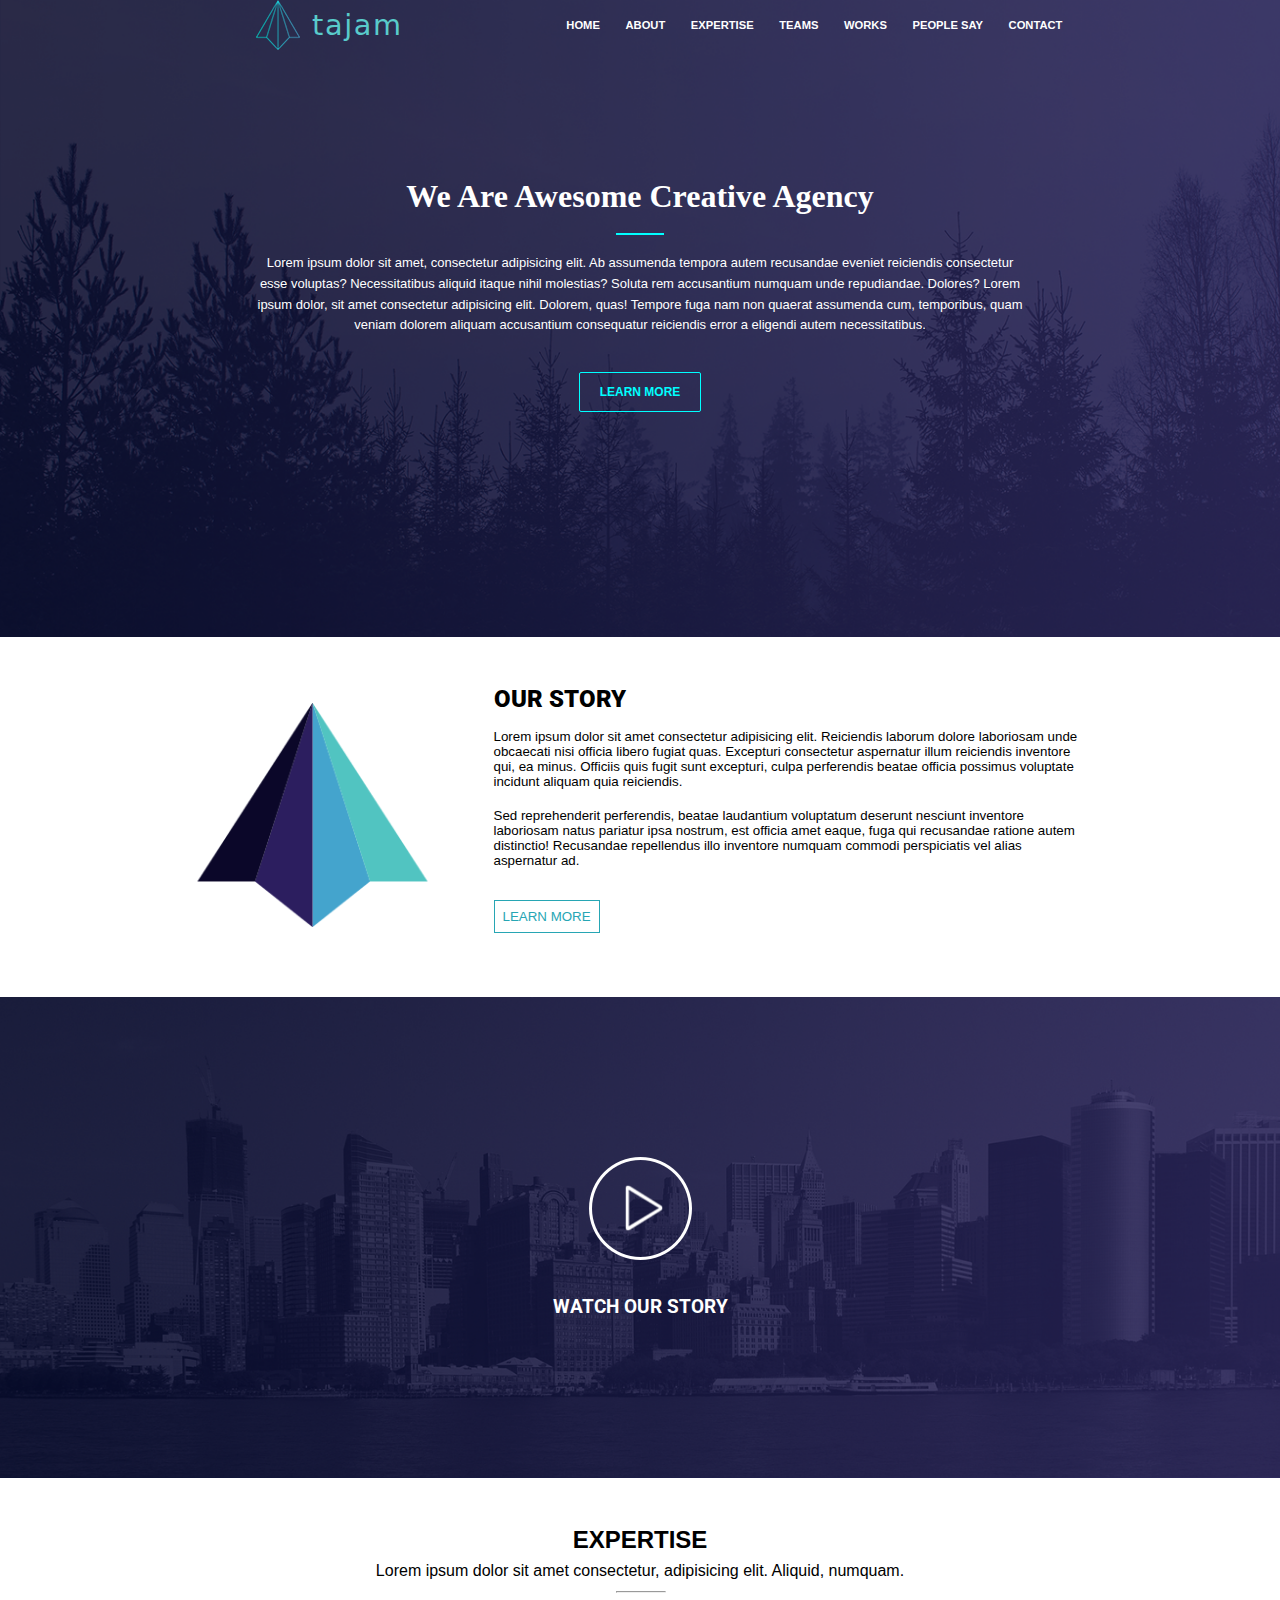
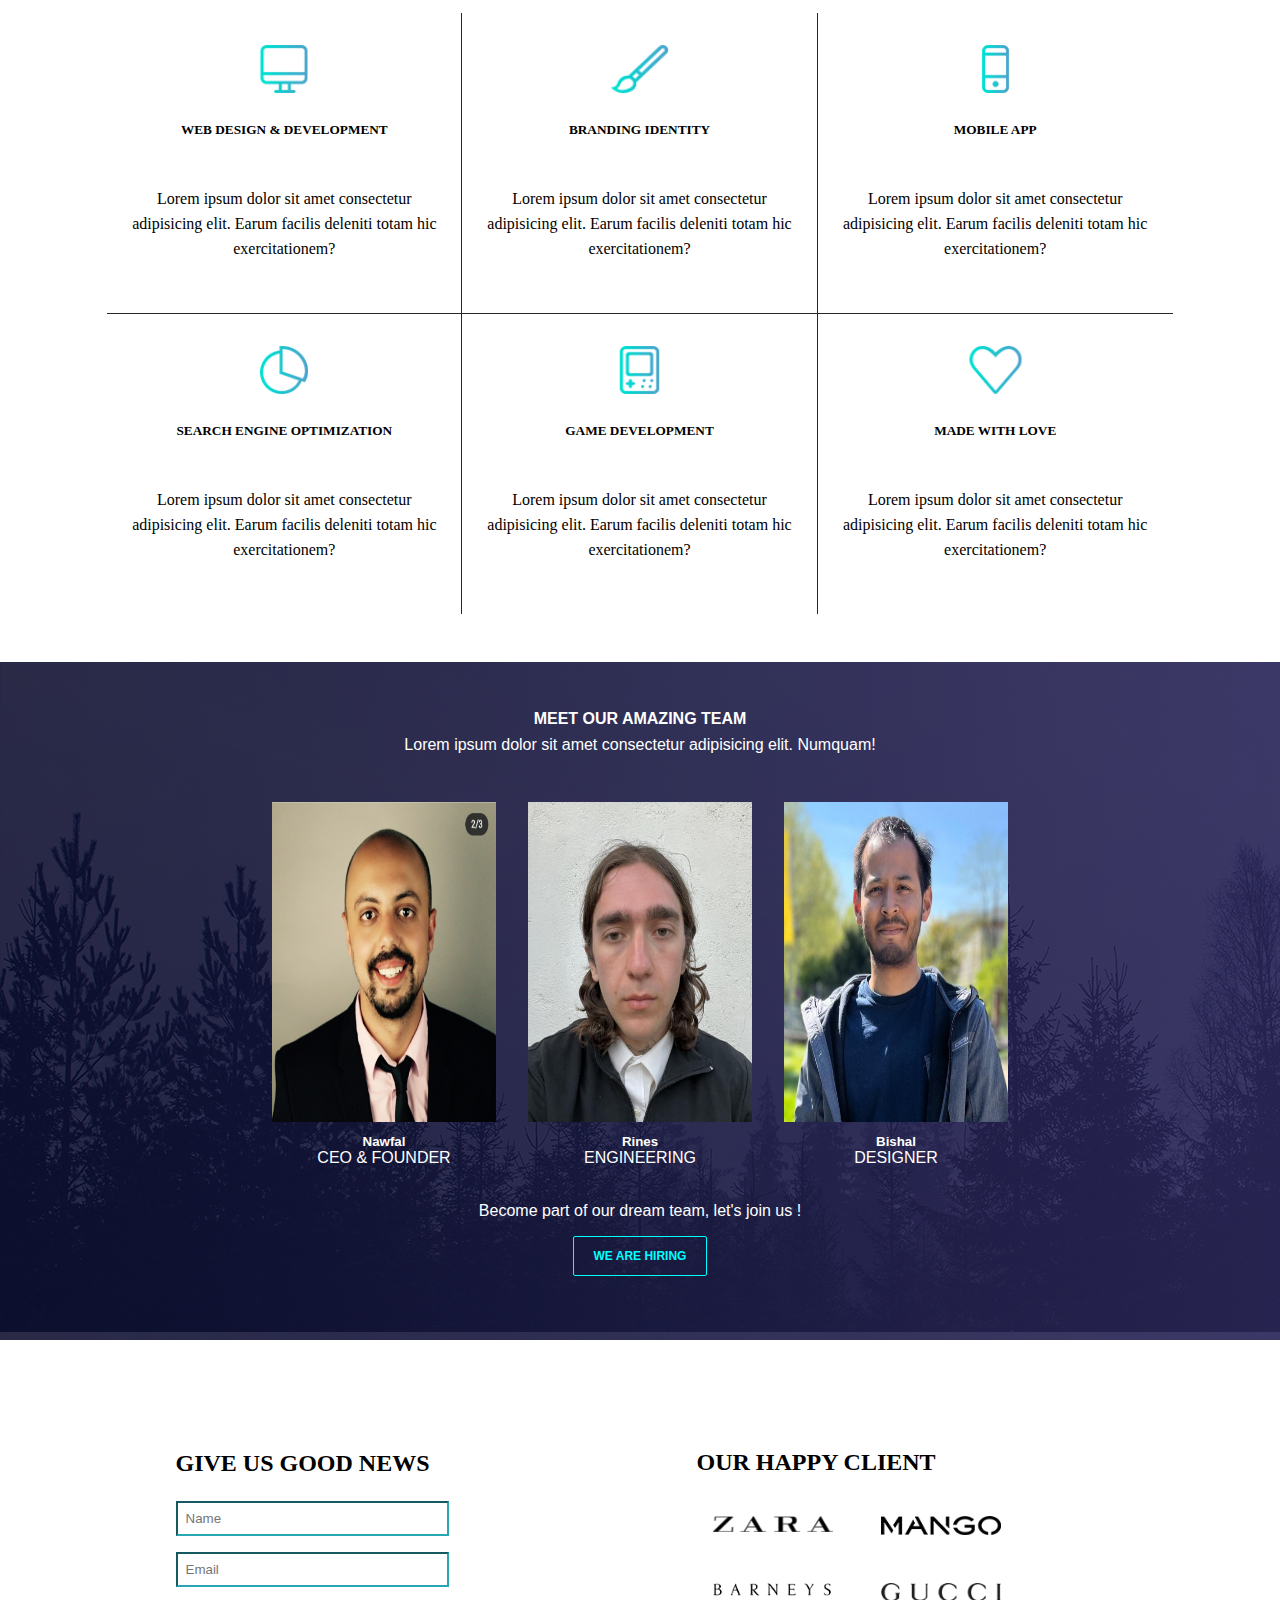
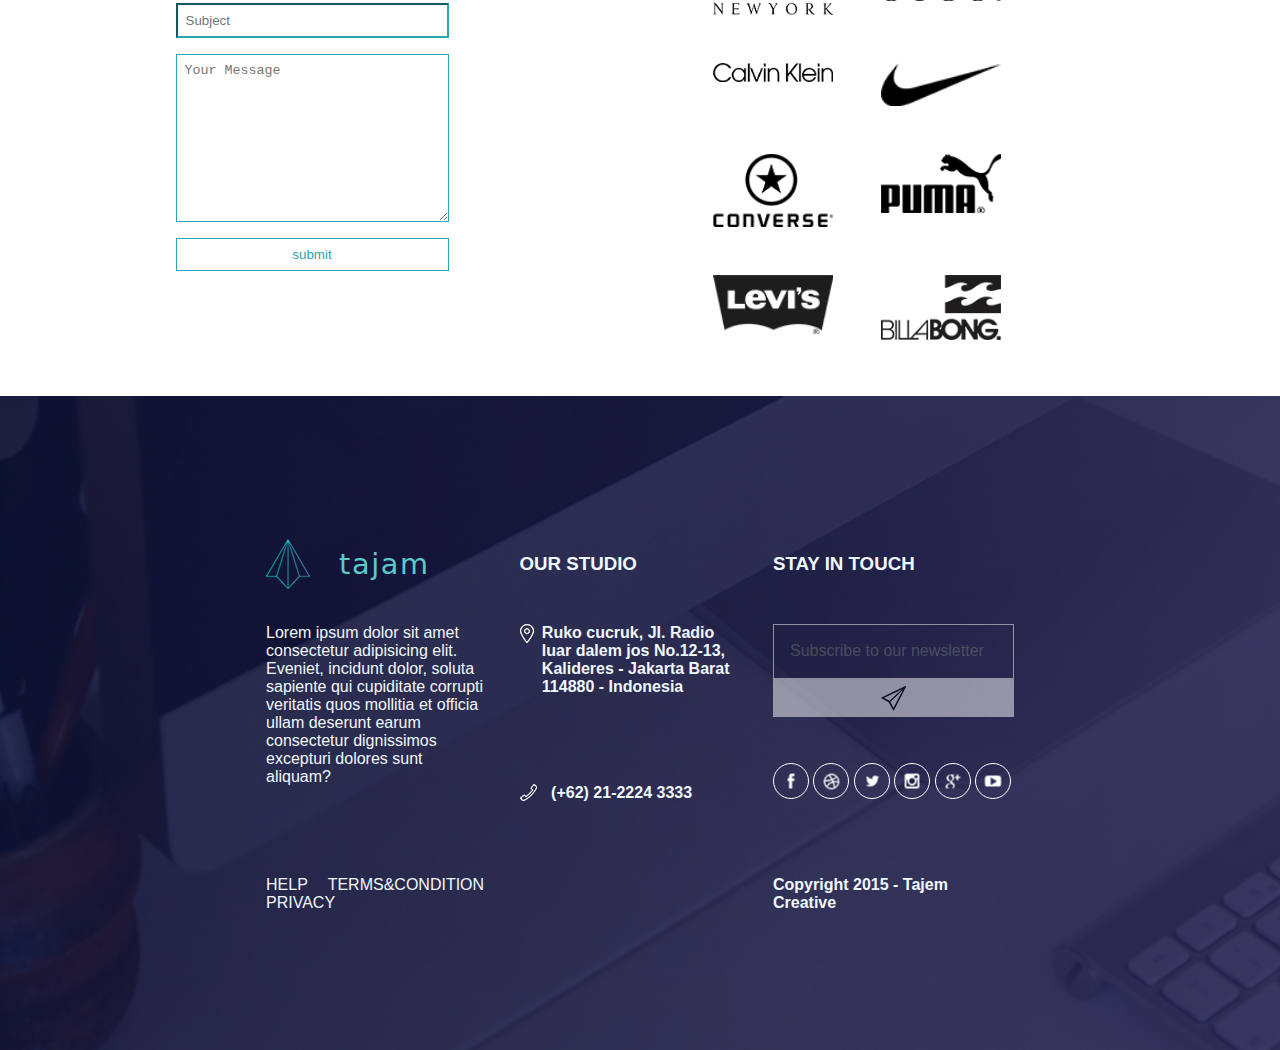
==== commit 875d59d3: "final changes" ====
--- a/index.html
+++ b/index.html
@@ -115,7 +115,7 @@
                     </div>
                 </div>
                 <div class="members">
-                    <div class="img-placeholder"><img id="rines" alt="Rines"></div>
+                    <div class="img-placeholder"><img src="./resources/images/IMG_9947.jpeg" id="rines" alt="Rines"></div>
                     <div class="name-wrapper">
                         <h5>Rines</h5>
                         <div>ENGINEERING</div>
--- a/style.css
+++ b/style.css
@@ -531,7 +531,12 @@
    height: 100%;
 }
 
-    
-    
-    
-    
+#rines {
+   width: 100%;
+   height: 100%;
+}
+
+    
+    
+    
+    
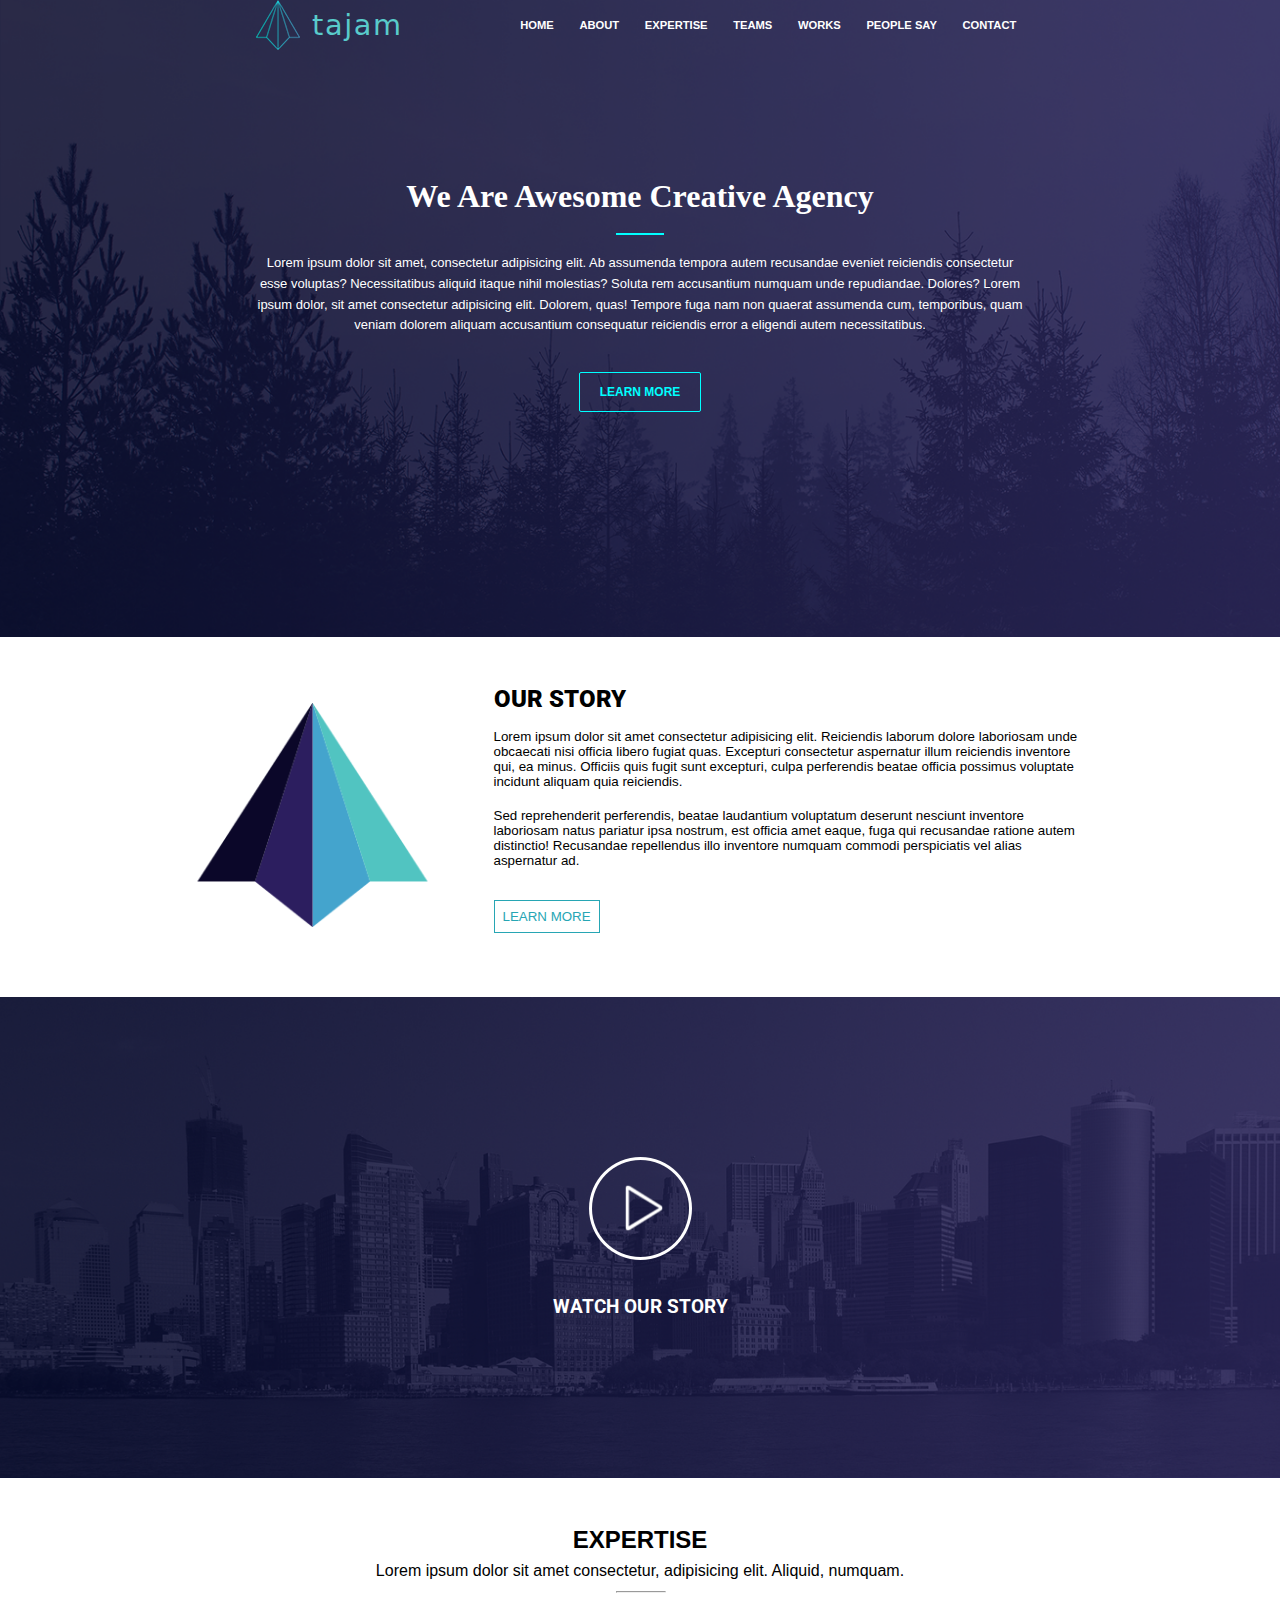
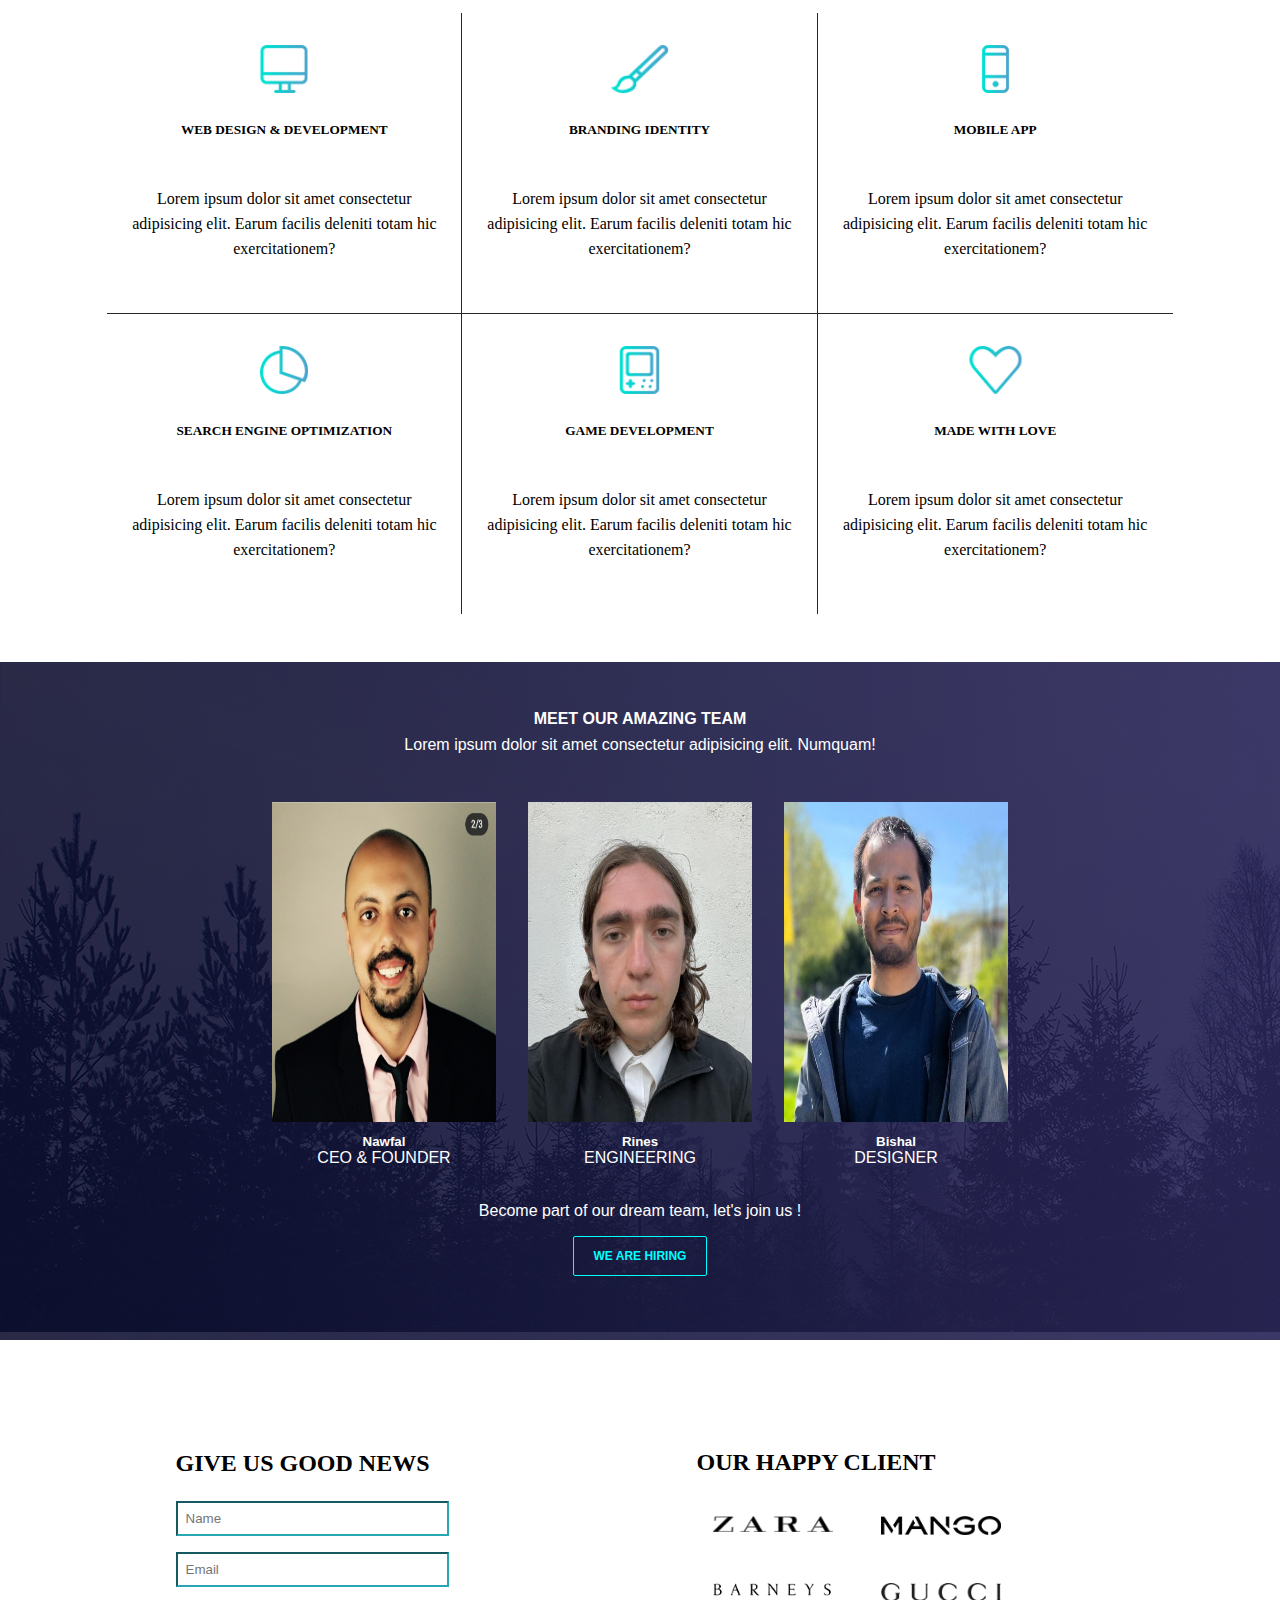
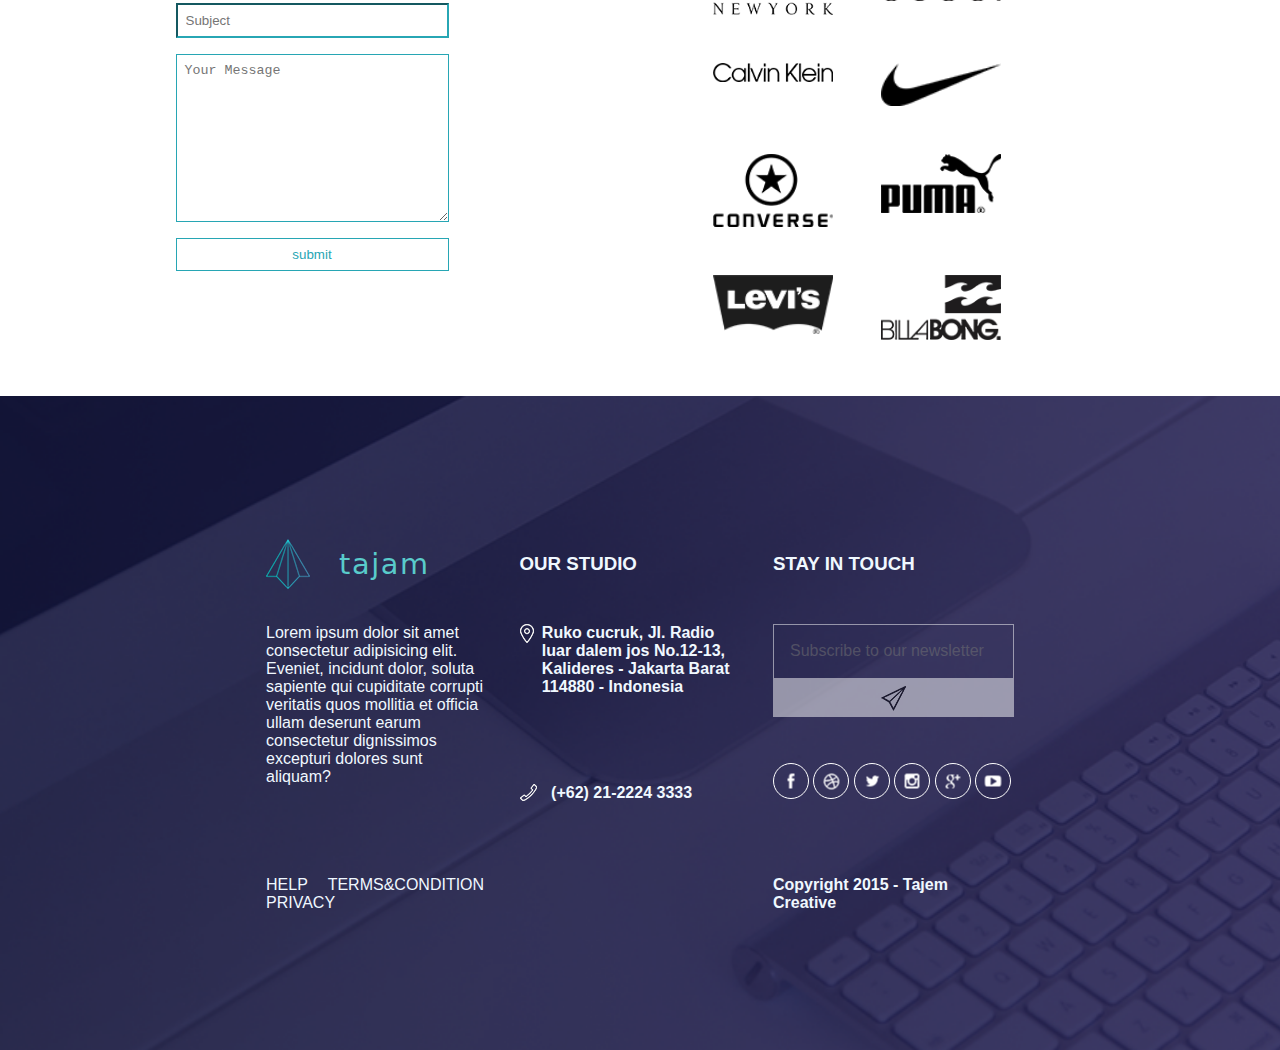
==== commit 6e81e648: "final test respon rines" ====
--- a/index.html
+++ b/index.html
@@ -108,21 +108,21 @@
             </div>
             <div class="team-wrapper">
                 <div class="members">
-                    <div  class="img-placeholder"> <img id="nawfal"  src="./resources/images/nawfal.jpeg" alt=""> </div>
+                    <div  class="img-placeholder"> <img class="nawfal"  src="./resources/images/nawfal.jpeg" alt=""> </div>
                     <div class="name-wrapper">
                         <h5>Nawfal</h5>
                         <div>CEO & FOUNDER</div>
                     </div>
                 </div>
                 <div class="members">
-                    <div class="img-placeholder"><img src="./resources/images/IMG_9947.jpeg" id="rines" alt="Rines"></div>
+                    <div class="img-placeholder"><img src="./resources/images/IMG_9947.jpeg" class="rines" alt="Rines"></div>
                     <div class="name-wrapper">
                         <h5>Rines</h5>
                         <div>ENGINEERING</div>
                     </div>
                 </div>
                 <div class="members">
-                    <div class="img-placeholder"><img src="./resources/images/bishal.jpg"id ="bishal" alt="Bishal"></div>
+                    <div class="img-placeholder"><img src="./resources/images/bishal.jpg"class ="bishal" alt="Bishal"></div>
                     <div class="name-wrapper">
                         <h5>Bishal</h5>
                         <div>DESIGNER</div>
@@ -136,7 +136,7 @@
         </section>
         <section class="form">
             <div class="formLeft">
-               <h2>GIVE US GOOD NEWS</h2>
+               <h2 id="h2h2h2h2h2h2h2h2h">GIVE US GOOD NEWS</h2>
                <form action="submit">
                    <input type="text" placeholder="Name">
                    <input type="text" placeholder="Email">
@@ -146,7 +146,7 @@
                </form>
             </div>
             <div class="formRight">
-               <h2>OUR HAPPY CLIENT</h2>
+               <h2 id="h2h2h2h2h2">OUR HAPPY CLIENT</h2>
                <div class="shopping">
                    <img src="./resources/png/Zara_Logo.png" alt="Zara logo">
                    <img src="./resources/png/Logo_of_Mango_(new).png" alt="Mango logo">
@@ -178,7 +178,7 @@
                </div>
                <div class="fg4 footer-grid-item">Lorem ipsum dolor sit amet consectetur adipisicing elit. Eveniet, incidunt dolor, soluta sapiente qui cupiditate corrupti veritatis quos mollitia et officia ullam deserunt earum consectetur dignissimos excepturi dolores sunt aliquam?</div>
                <div class="fg5 footer-grid-item">
-                   <svg xmlns="http://www.w3.org/2000/svg" xmlns:xlink="http://www.w3.org/1999/xlink" width="14" height="19" viewBox="0 0 14 19">
+                   <svg id="x1x" xmlns="http://www.w3.org/2000/svg" xmlns:xlink="http://www.w3.org/1999/xlink" width="14" height="19" viewBox="0 0 14 19">
                    <image id="big104" width="14" height="19" xlink:href="[data-uri]"/>
                  </svg> <b>Ruko cucruk, JI. Radio luar dalem jos No.12-13, Kalideres - Jakarta Barat 114880 - Indonesia</b>
                </div>
@@ -191,7 +191,7 @@
                <div class="fg7 footer-grid-item">
                </div>
                <div class="fg8 footer-grid-item">
-                   <svg xmlns="http://www.w3.org/2000/svg" xmlns:xlink="http://www.w3.org/1999/xlink" width="17" height="17" viewBox="0 0 17 17">
+                   <svg id="x2x" xmlns="http://www.w3.org/2000/svg" xmlns:xlink="http://www.w3.org/1999/xlink" width="17" height="17" viewBox="0 0 17 17">
                        <image id="phone351" width="17" height="17" xlink:href="[data-uri]"/>
                      </svg>
                    <b>(+62) 21-2224 3333</b>
--- a/style.css
+++ b/style.css
@@ -3,6 +3,99 @@
    padding: 0;
    
 }
+
+@media screen and (max-width: 768px) {
+      .mynav {/* Adjust the margin for smaller screens */
+        display: flex;
+        flex-direction: column; /* Stack items vertically */
+        justify-items: center;
+         }
+
+      .mynav .nav-left {
+         margin-bottom: 6%;
+         margin-top: 4%;
+         margin-right: 25%;
+       }
+      
+      .mynav {
+         margin-left: 17.5%
+      }
+
+      .mynav .nav-left {
+         position: relative;
+         display: flex;
+         align-items: center;
+      }
+      
+      .footer-grid-container {
+         margin-left: -16.5%;
+      }
+
+      .fg6 {
+         width: 40px;
+         height: 80px;
+         margin-left: 62px;
+      }
+
+      #x1x {
+         margin-right:
+      }
+      #x2x {
+         margin-right:
+      }
+      
+      .team {
+         width: 300px;
+         
+      }
+      
+      .form {
+      display: grid;
+      grid-template-rows: 1fr 1fr;
+      flex-direction: column;
+      padding-left: 10%;
+
+      }
+
+      .formLeft {
+         padding-left: 40%;
+      }
+
+      .formRight {
+         padding-left: 10%;
+      }
+
+      #h2h2h2h2h2 {
+         padding-left: 11%;
+      }
+
+      #h2h2h2h2h2h2h2h2h {
+
+         padding-left: 11%;
+      }
+
+      .team-wrapper {
+         width: 500px;
+         padding-left: 46% ;
+         
+      }
+
+      .team {
+         padding-right: 35%;
+      }
+
+      .team-header {
+         padding-left: 50%;
+         height: 30%;
+         width: 300px;
+      }
+
+      .team-footer {
+         padding-left: 50%;
+         width: 325px;
+      }
+   
+   }
 
 .header1 {
    position: relative;
@@ -44,6 +137,7 @@
        justify-content: space-between;
        align-items: center; 
        margin-left: 20%;
+       margin-right: 4.5%;
        
     }
     
@@ -159,7 +253,7 @@
        background-position: center;
        background-size: cover;
        padding-bottom: 10%;
-       padding-right: 50%;
+       padding-right: 0.01%;
        background-image:  url(resources/images/bgk-footer.png);
        
     }
@@ -514,7 +608,7 @@
     height: 100%;
     background-color: white;
 }
-#bishal{
+.bishal{
    width:100% ;
    height: 100%;
 }
@@ -526,12 +620,12 @@
 
 }
 
-#nawfal {
+.nawfal {
    width: 100%;
    height: 100%;
 }
 
-#rines {
+.rines {
    width: 100%;
    height: 100%;
 }
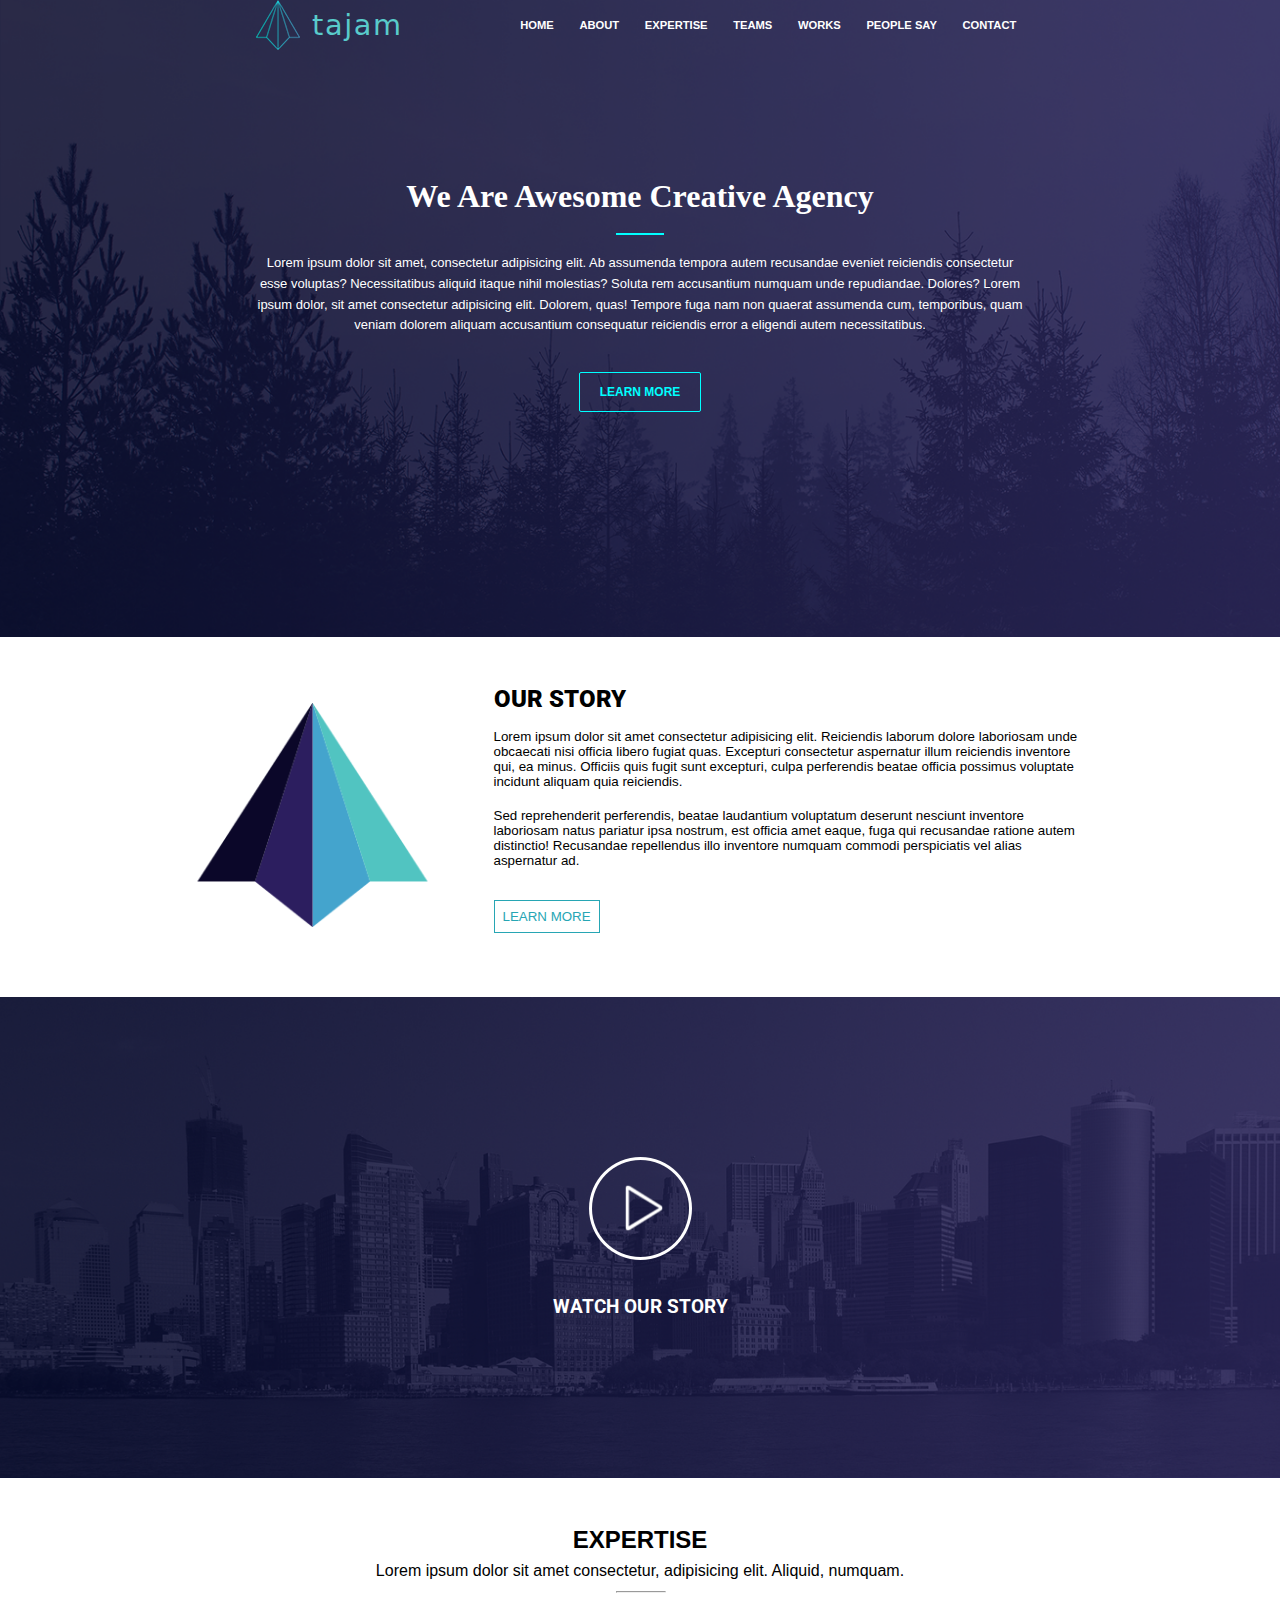
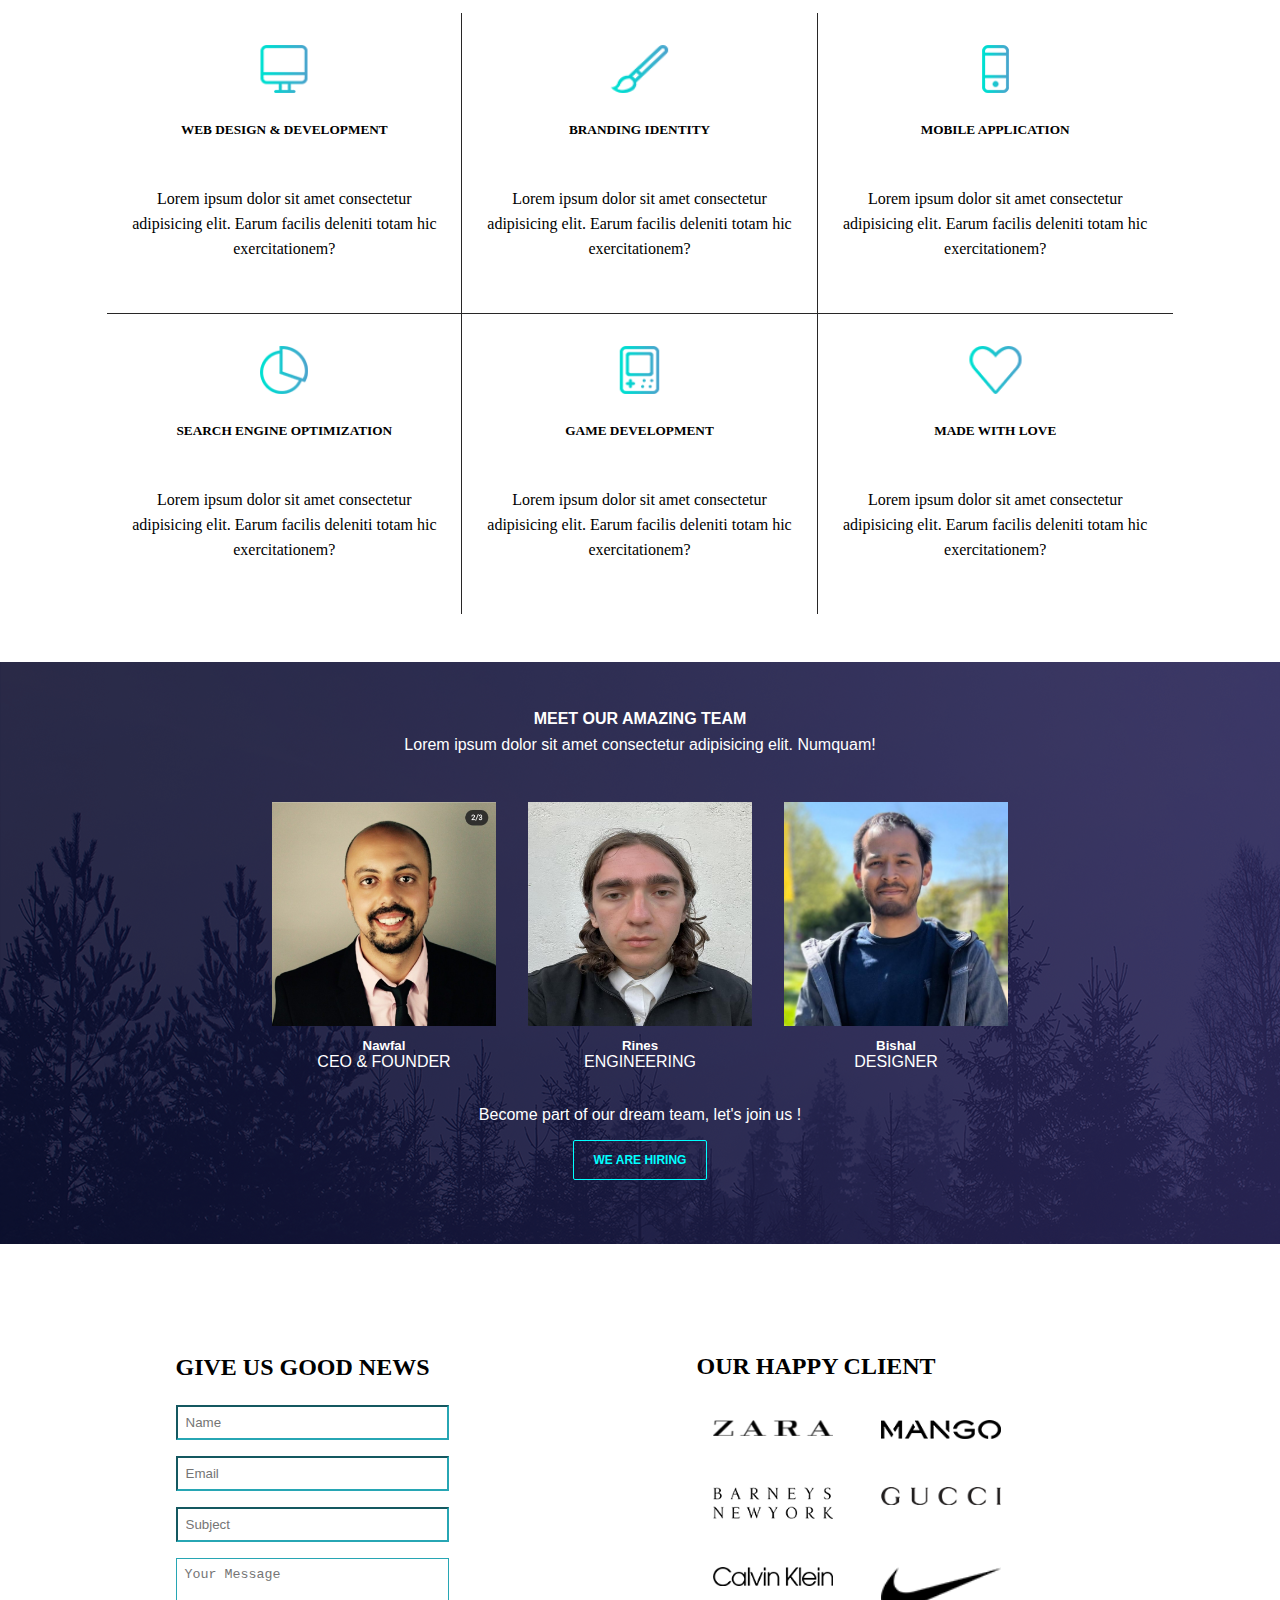
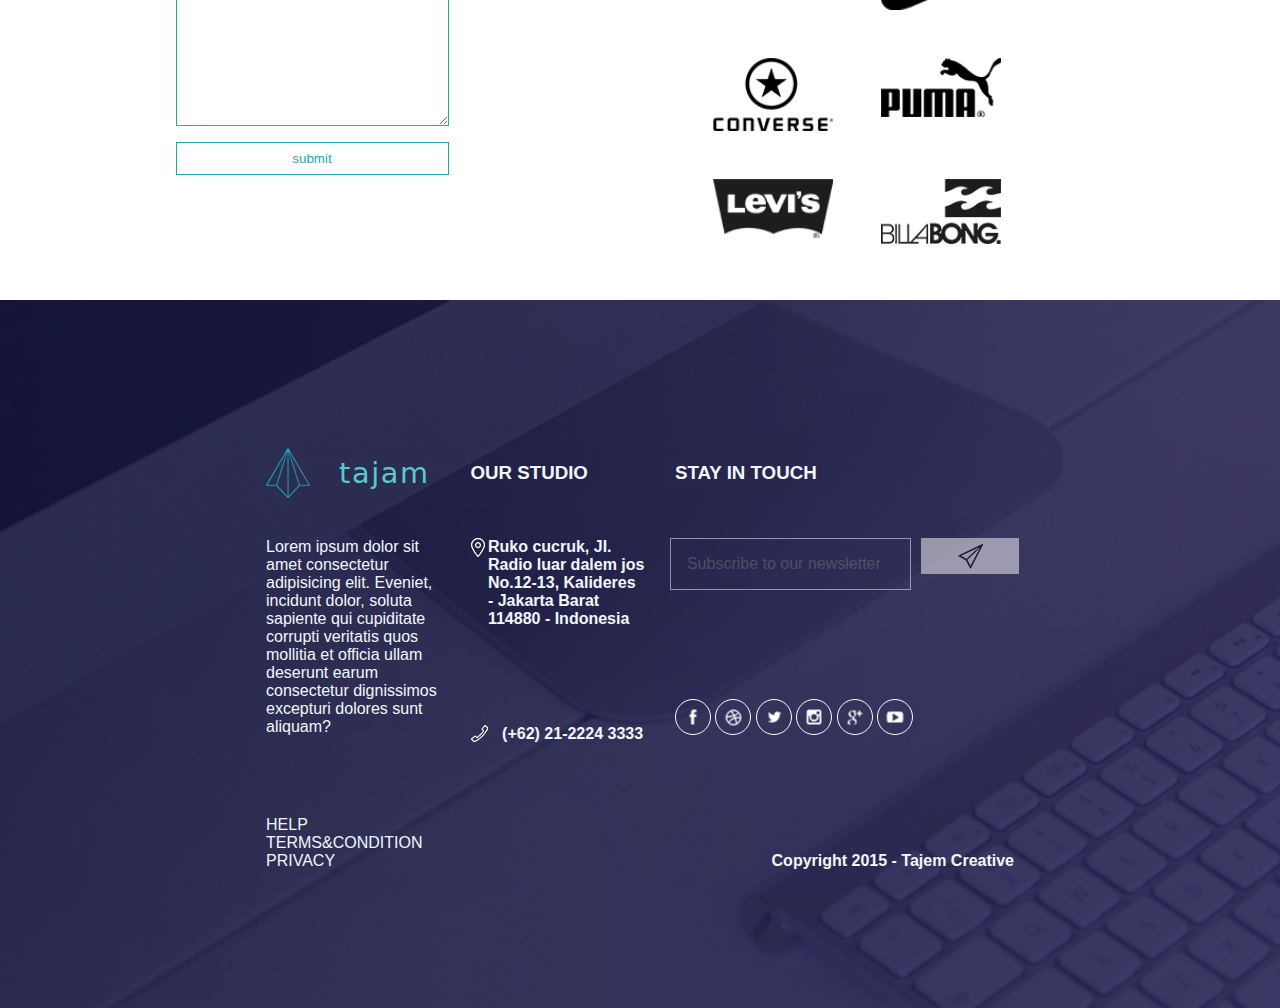
==== commit b0c3b15c: "made final changes" ====
--- a/index.html
+++ b/index.html
@@ -11,7 +11,7 @@
     <title>Document</title>
 </head>
 <body>
-    <header class="header1">
+    <header id="navibutheader" class="header1">
         <nav class="mynav">
                     <div class="nav-left">
                         <svg xmlns="http://www.w3.org/2000/svg" xmlns:xlink="http://www.w3.org/1999/xlink" width="44" height="50" viewBox="0 0 44 50">
@@ -21,13 +21,13 @@
                     </div>
                     <div class="nav-right">
                         <ul>
-                            <li><a id="hometext" href="#homepage-id">HOME</a></li>
-                            <li><a href="#ourstory-id">ABOUT</a></li>
-                            <li><a href="#expertise-id">EXPERTISE</a></li>
-                            <li><a href="#team-id">TEAMS</a></li>
-                            <li><a href="#works123">WORKS</a></li>
-                            <li><a href="#???">PEOPLE SAY</a></li>
-                            <li><a href="#form123">CONTACT</a></li>
+                            <li><a id="hometext" href="#navibutheader"">HOME</a></li>
+                            <li><a href="#navibutourstory">ABOUT</a></li>
+                            <li><a href="#navibutexpertise">EXPERTISE</a></li>
+                            <li><a href="#navibutteam">TEAMS</a></li>
+                            <li><a href="#navibutvideo">WORKS</a></li>
+                            <li><a href="#navibutpeoplesay">PEOPLE SAY</a></li>
+                            <li><a href="#navibutcontact">CONTACT</a></li>
                         </ul>
                     </div>
         </nav>
@@ -42,7 +42,7 @@
             <button class="buttonheader2">LEARN MORE</button>
         </div>
     </header>
-    <section class="ourStory">
+    <section id="navibutourstory" class="ourStory">
         <div class="storyLeft">
           <svg xmlns="http://www.w3.org/2000/svg" xmlns:xlink="http://www.w3.org/1999/xlink" width="235" height="229" viewBox="0 0 235 229">
             <image id="Replace_with_your_logo" data-name="Replace with your logo" width="235" height="229" xlink:href="[data-uri]"/>
@@ -57,11 +57,11 @@
             <button>LEARN MORE</button>
         </div>
         </section>
-        <section class="video">
+        <section id="navibutvideo" class="video">
             <img src="./resources/png/play.png" alt="play">
             <h3>WATCH OUR STORY</h3>
         </section>
-        <section class="expertise">
+        <section id="navibutexpertise" class="expertise">
             <div class="expertise-header">
                 <h2>EXPERTISE</h2>
                 <p>Lorem ipsum dolor sit amet consectetur, adipisicing elit. Aliquid, numquam.</p>
@@ -81,7 +81,7 @@
                 </div>
                 <div class="skills b-bottom">
                     <img src="./resources/svg/mobile.svg">
-                    <h5>MOBILE APP</h5>
+                    <h5>MOBILE APPLICATION</h5>
                     <p>Lorem ipsum dolor sit amet consectetur adipisicing elit. Earum facilis deleniti totam hic exercitationem?</p>
                 </div>
                 <div class="skills b-right">
@@ -101,7 +101,7 @@
                 </div>
             </div>
         </section>
-        <section class="team">
+        <section id="navibutteam" class="team">
             <div class="team-header">
                 <h4>MEET OUR AMAZING TEAM</h4>
                 <p>Lorem ipsum dolor sit amet consectetur adipisicing elit. Numquam!</p>
@@ -134,7 +134,7 @@
                 <button>WE ARE HIRING</button>
             </div>
         </section>
-        <section class="form">
+        <section id="navibutpeoplesay" class="form">
             <div class="formLeft">
                <h2 id="h2h2h2h2h2h2h2h2h">GIVE US GOOD NEWS</h2>
                <form action="submit">
@@ -161,7 +161,7 @@
                </div>
             </div>   
            </section>
-           <footer class="myfooter">
+           <footer id="navibutfcontact"class="myfooter">
    
                <div class="footer-grid-container">
                <div class="fg1 footer-grid-item">
--- a/style.css
+++ b/style.css
@@ -1,7 +1,10 @@
 * {
    margin: 0;
    padding: 0;
-   
+}
+
+body{
+   justify-content: center;
 }
 
 @media screen and (max-width: 768px) {
@@ -37,12 +40,7 @@
          margin-left: 62px;
       }
 
-      #x1x {
-         margin-right:
-      }
-      #x2x {
-         margin-right:
-      }
+   
       
       .team {
          width: 300px;
@@ -94,8 +92,38 @@
          padding-left: 50%;
          width: 325px;
       }
-   
-   }
+      
+      .ourStory{
+         display: flex;
+         flex-direction: column;
+         width: 100%;
+         margin-right: 10rem;
+         max-width: 90%;
+         font-size: 1.4rem;
+      }
+      
+      .team-wrapper {
+         display: flex;
+         flex-wrap: wrap;
+         gap: 1.5rem;
+         justify-content: center;
+      }
+
+      .members {
+         margin: 1rem;
+      }
+      
+      .team {
+         background-repeat: no-repeat;
+         background-size: cover;
+      }
+
+      .expertise-content {
+        
+         
+      }
+     
+   }  
 
 .header1 {
    position: relative;
@@ -245,7 +273,7 @@
 }
 
 footer {
-   position: relative;
+      position: relative;
        left: 0;
        width: 100%;
        height: 100%;
@@ -307,7 +335,7 @@
     border: 1px solid white;
     opacity: 50%;
     color: white;
-    padding: 1rem 1rem;
+    padding: 1rem 3rem;
     }
     
     
@@ -337,6 +365,9 @@
     }
     .fg6 {
        display: grid;
+       grid-template-columns: 1fr 1fr;
+       grid-gap: 3%;
+       max-height: 20%;
        justify-content: center;
        
       }
@@ -598,7 +629,7 @@
 }
 
 .members {
-    height: 20rem;
+    height: 14rem;
     width: 14rem;
 
 }
